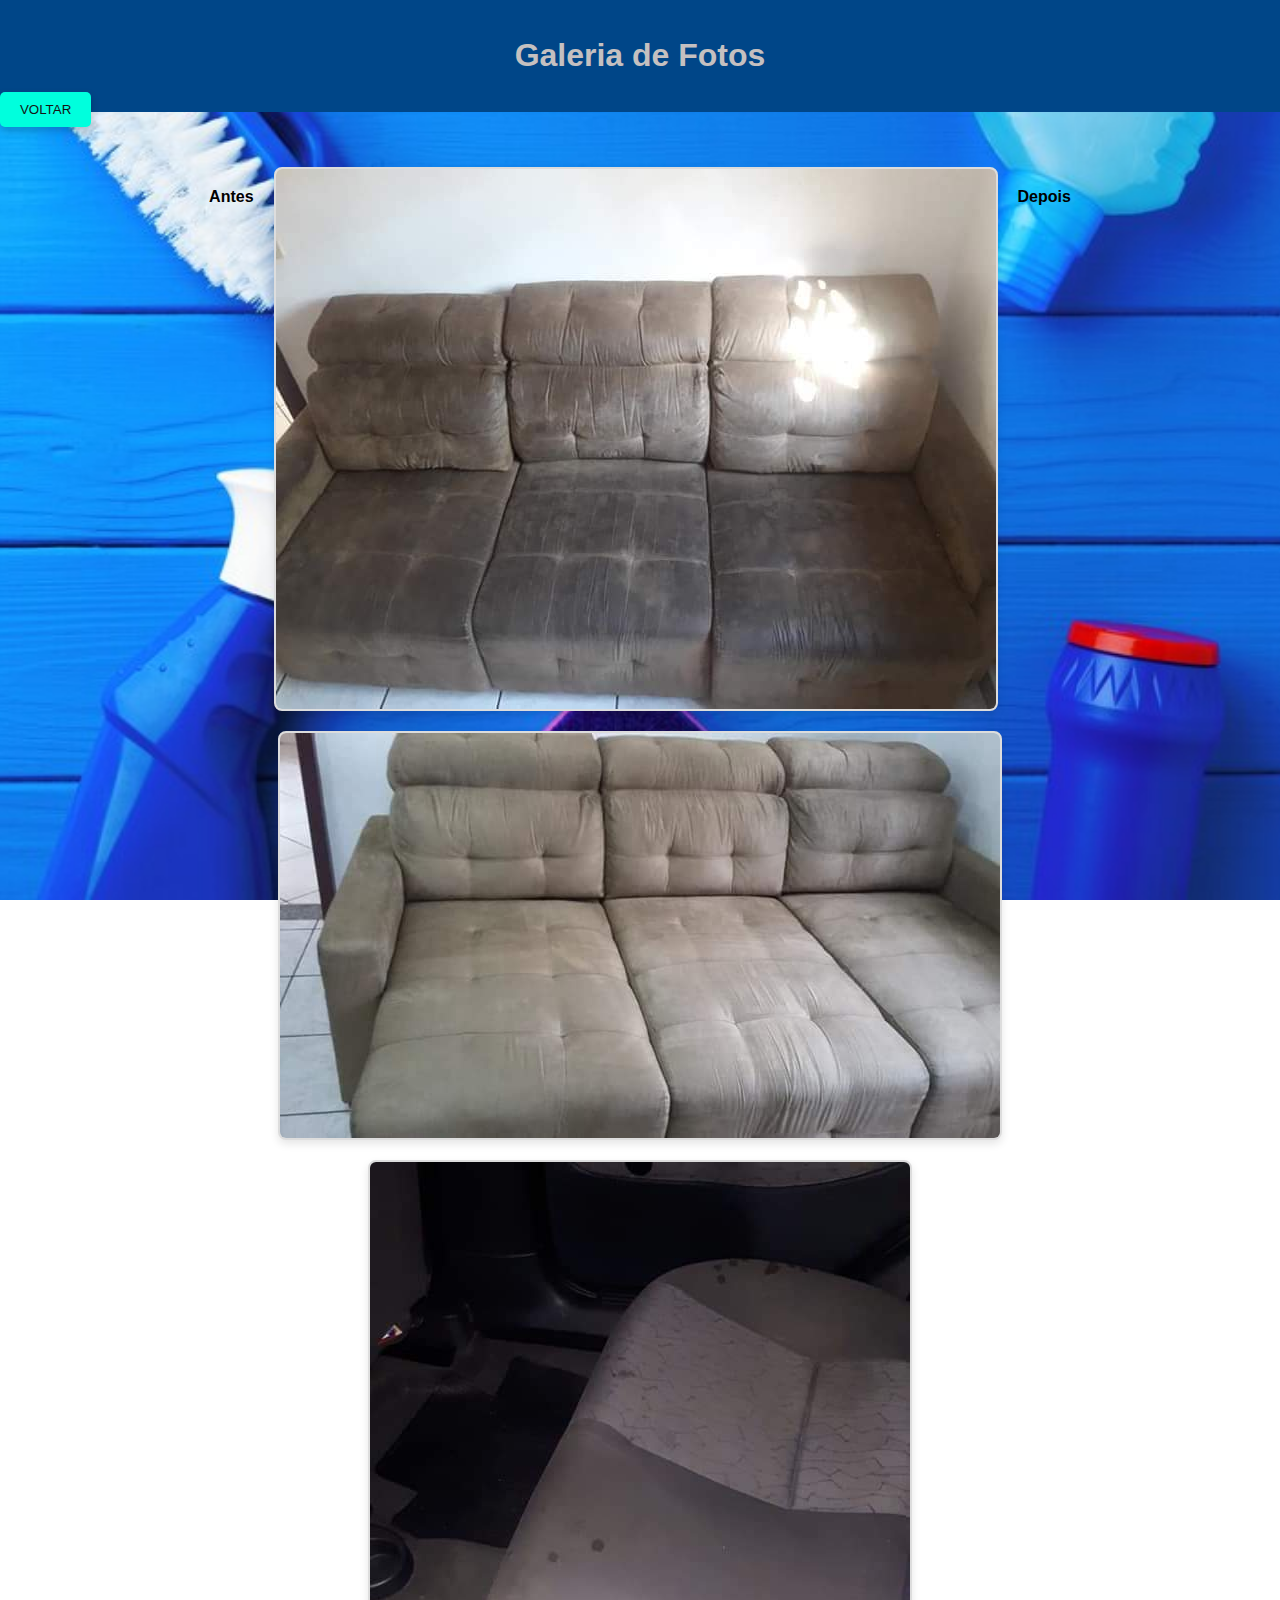
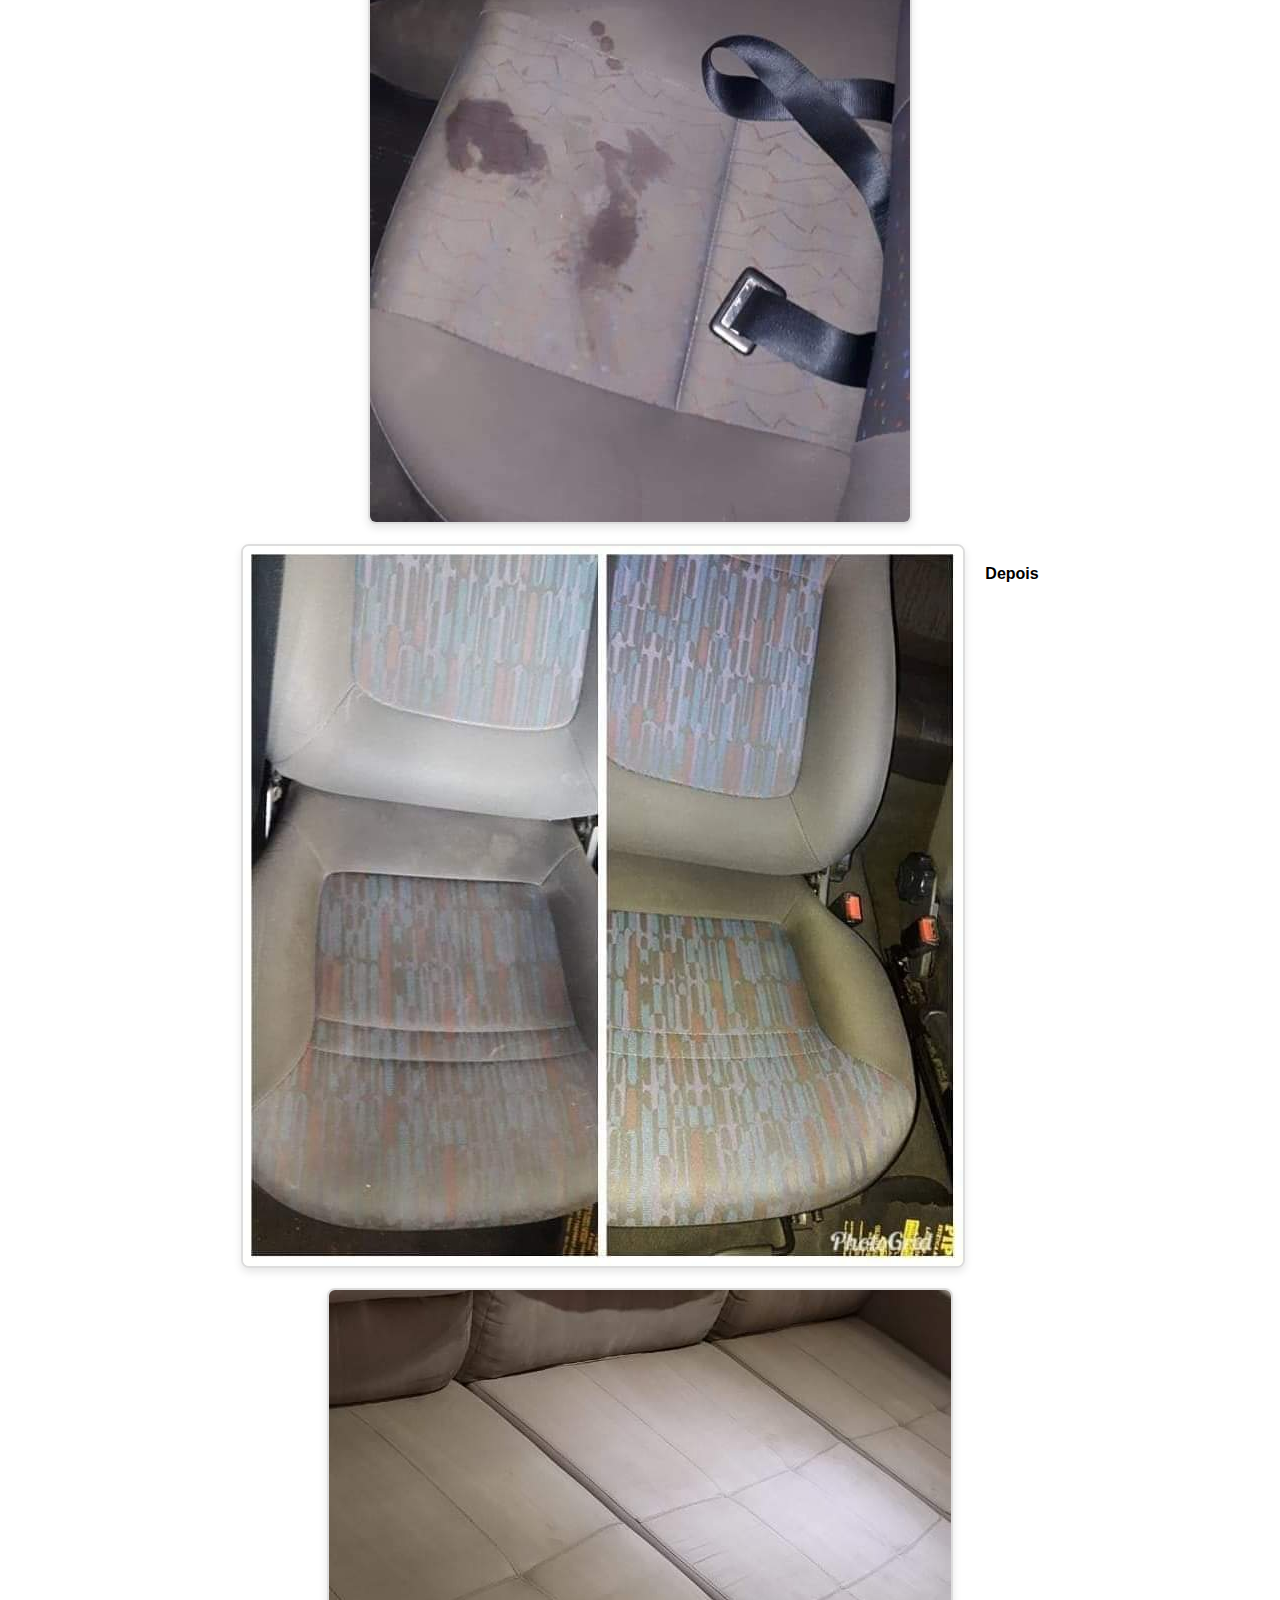
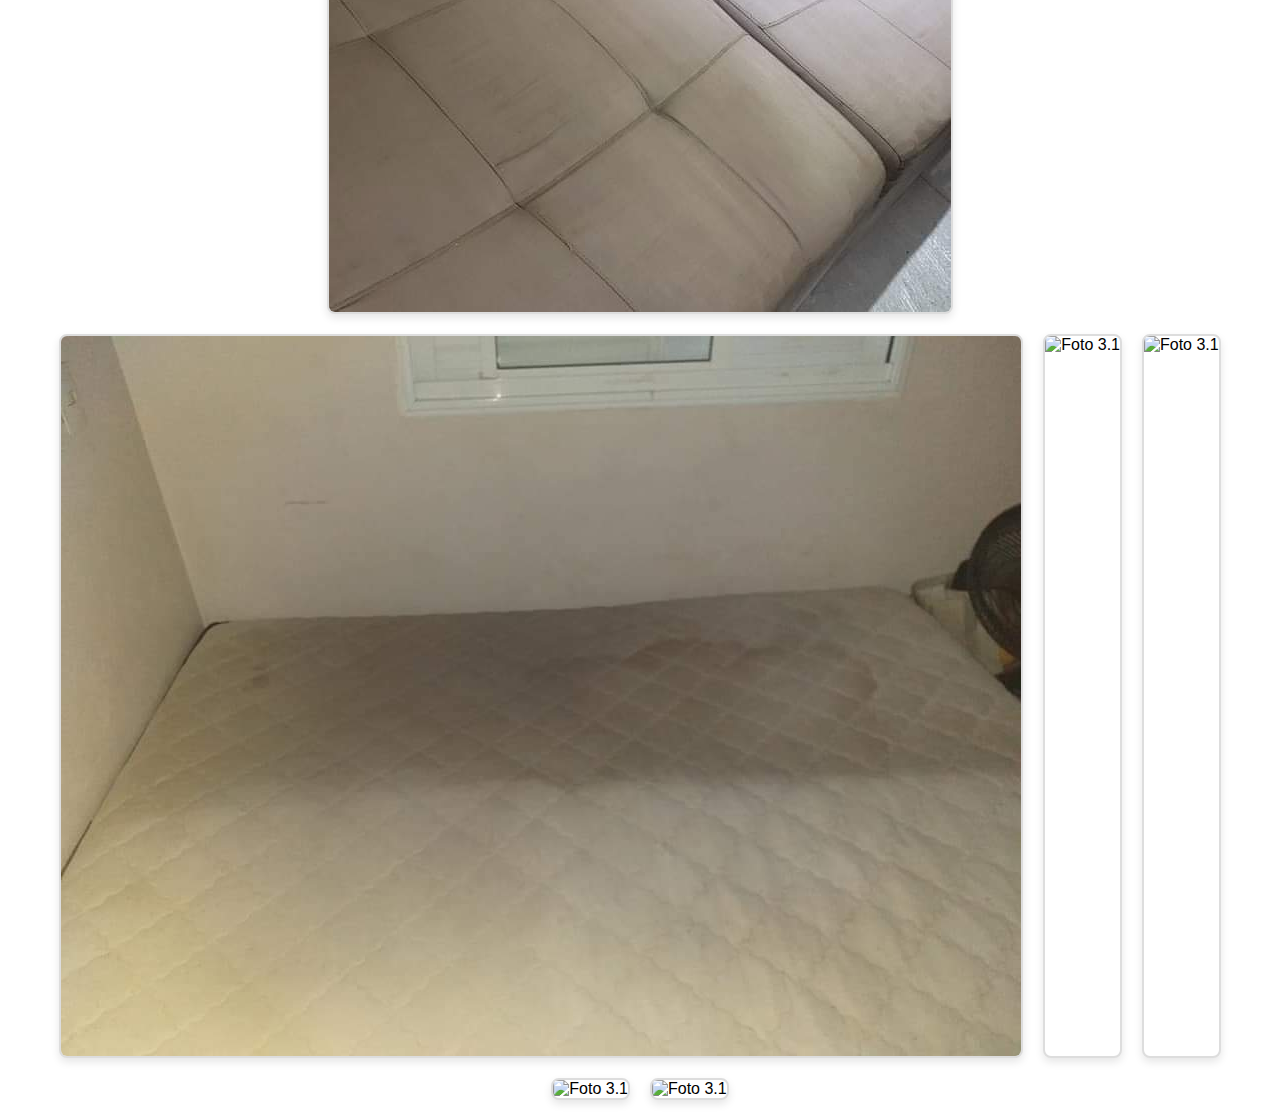
==== galeria.html @ 11ab7102 "Update galeria.html" ====
<!DOCTYPE html>
<html lang="pt-BR">
<head>
    <meta charset="UTF-8">
    <meta name="viewport" content="width=device-width, initial-scale=1.0">
    <title>Galeria de Fotos</title>
    <link rel="stylesheet" href="stylesgalery.css">
</head>
<body>
    <header>
       <h1>Galeria de Fotos</h1>
    </header>
    <a href="index.html"> <button id="back-to-top">VOLTAR</button></a>
    <main>
        <div class="gallery">
            <h4>Antes</h4>
            <div class="photo">
                <img src="animation1.jpg" alt="Foto 1">
            </div>
            <h4>Depois</h4>
            <div class="photo">
                <img src="animation2.jpg" alt="Foto 2">
            </div>
          
            <div class="photo">
                <img src="animation4.jpg" alt="Foto 4">
            </div>
            <div class="photo">
                <img src="animation3.1.jpg" alt="Foto 3.1">
            </div>
            <h4>Depois</h4>
            <div class="photo">
                <img src="animation5.jpg" alt="Foto 3.1">
            </div>
            
            <div class="photo">
                <img src="animation6.jpg" alt="Foto 3.1">
            </div>
            <div class="photo">
                <img src="antes1.jpg" alt="Foto 3.1">
            </div>
            <div class="photo">
                <img src="depois1.jpg" alt="Foto 3.1">
            </div>
            <div class="photo">
                <img src="antes3.jpg" alt="Foto 3.1">
            </div>
            <div class="photo">
                <img src="deppois3.jpg" alt="Foto 3.1">
            </div>
            <!-- Adicione mais fotos conforme necessário -->
        </div>
    </main>
   
    <script>
        // Script para rolar a página de volta ao topo
        document.getElementById('back-to-top').addEventListener('click', function() {
            window.scrollTo({ top: 0, behavior: 'smooth' });
        });
    </script>
</body>
</html>
---- stylesgalery.css ----
body {
    font-family: Arial, sans-serif;
    margin: 0;
    padding: 0;
    background: url('fundo.jpg') no-repeat center center fixed; 
    background-size: cover;
}

header {
    background-color: #004688;
    color: rgb(197, 192, 192);
    text-align: center;
    padding: 1em 0;
}

main {
    display: flex;
    justify-content: center;
    align-items: center;
    flex-wrap: wrap;
    padding: 20px;
}

.gallery {
    display: flex;
    flex-wrap: wrap;
    justify-content: center;
    gap: 20px;
}

.photo {
    background-color: white;
    border: 2px solid #ddd;
    border-radius: 8px;
    overflow: hidden;
    box-shadow: 0 4px 8px rgba(0, 0, 0, 0.1);
    transition: transform 0.3s ease-in-out;
}

.photo img {
    max-width: 100%;
    height: auto;
    display: block;
}

.photo:hover {
    transform: scale(1.05);
}

#back-to-top {
    position: relative;
    bottom: 20px;
    right: 0.1px;
    padding: 10px 20px;
    background-color: #00ffdd;
    color: rgb(20, 20, 20);
    border: none;
    border-radius: 5px;
    cursor: pointer;
    box-shadow: 0 4px 8px rgba(0, 0, 0, 0.2);
    transition: background-color 0.3s ease-in-out;
}

#back-to-top:hover {
    background-color: #45a049;
}

a{
    text-align: right;
    text-decoration: none;
    text-decoration-color: #00ffdd;
}
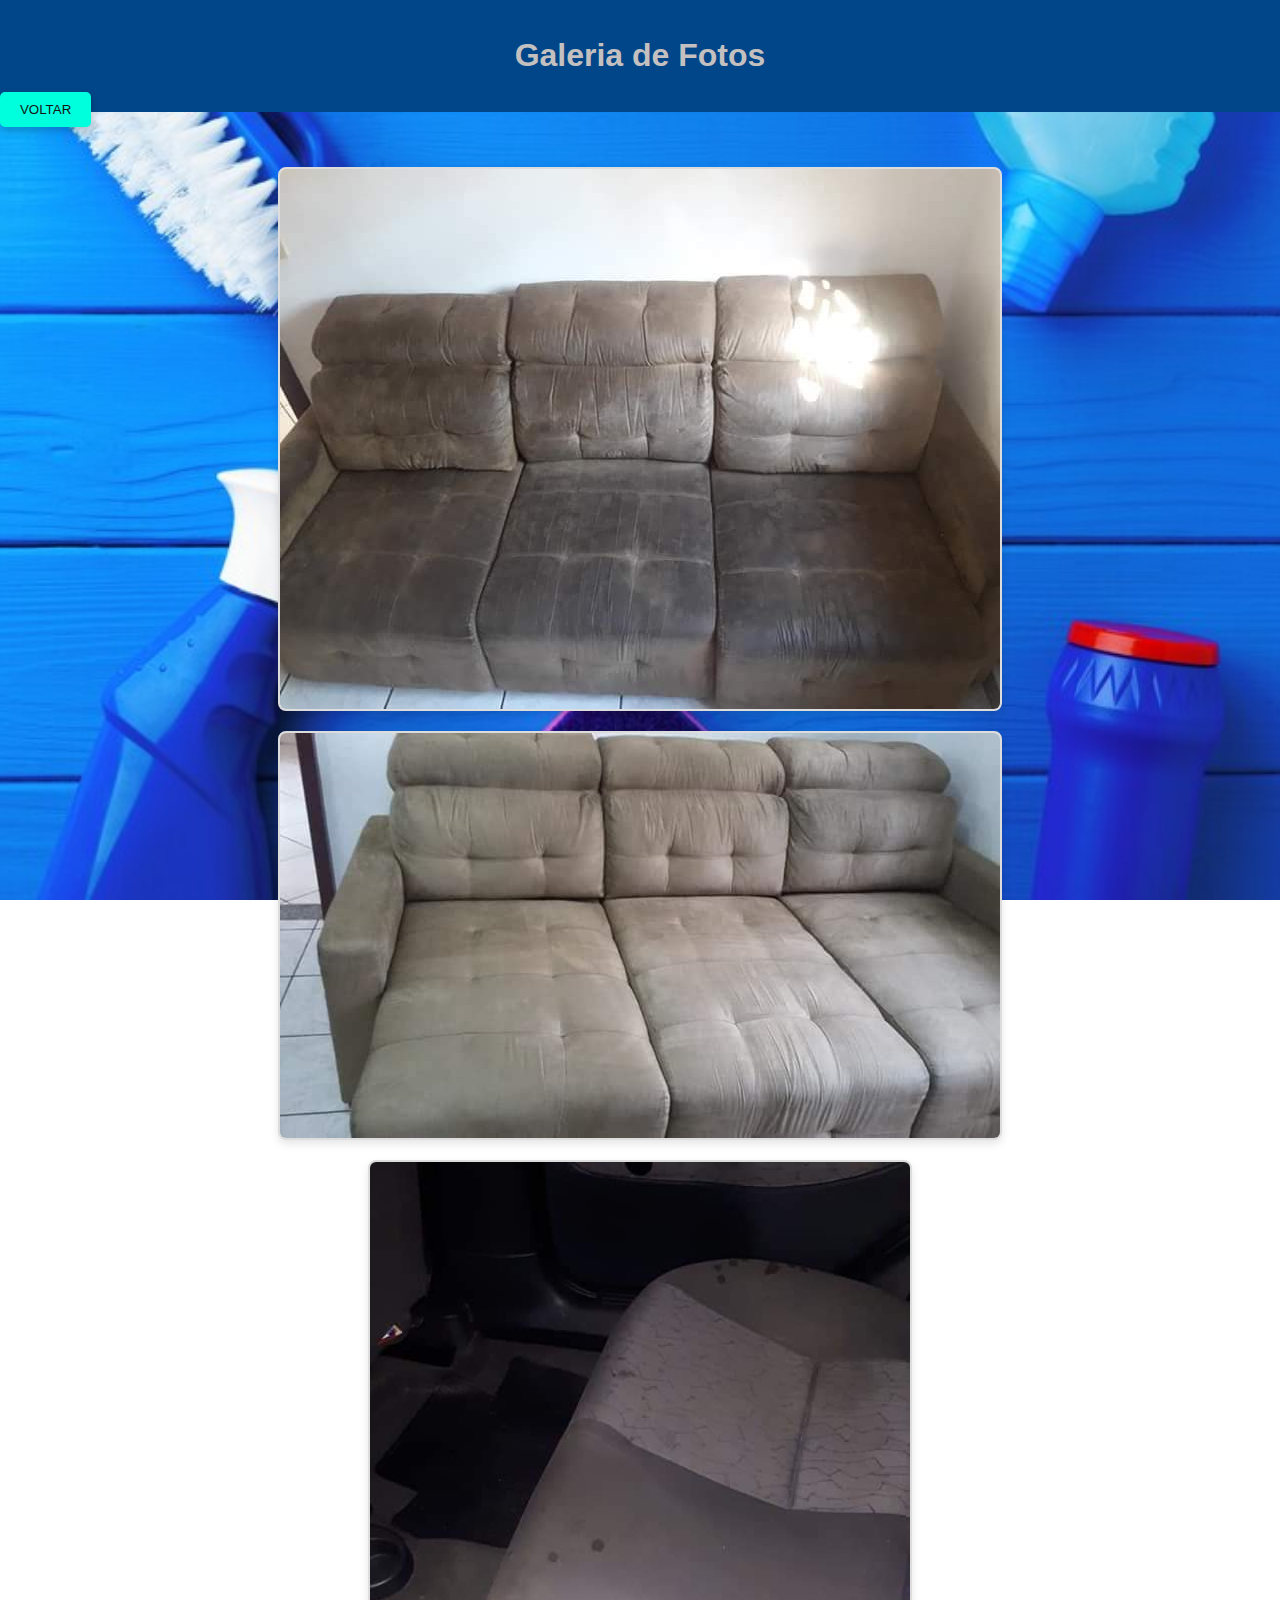
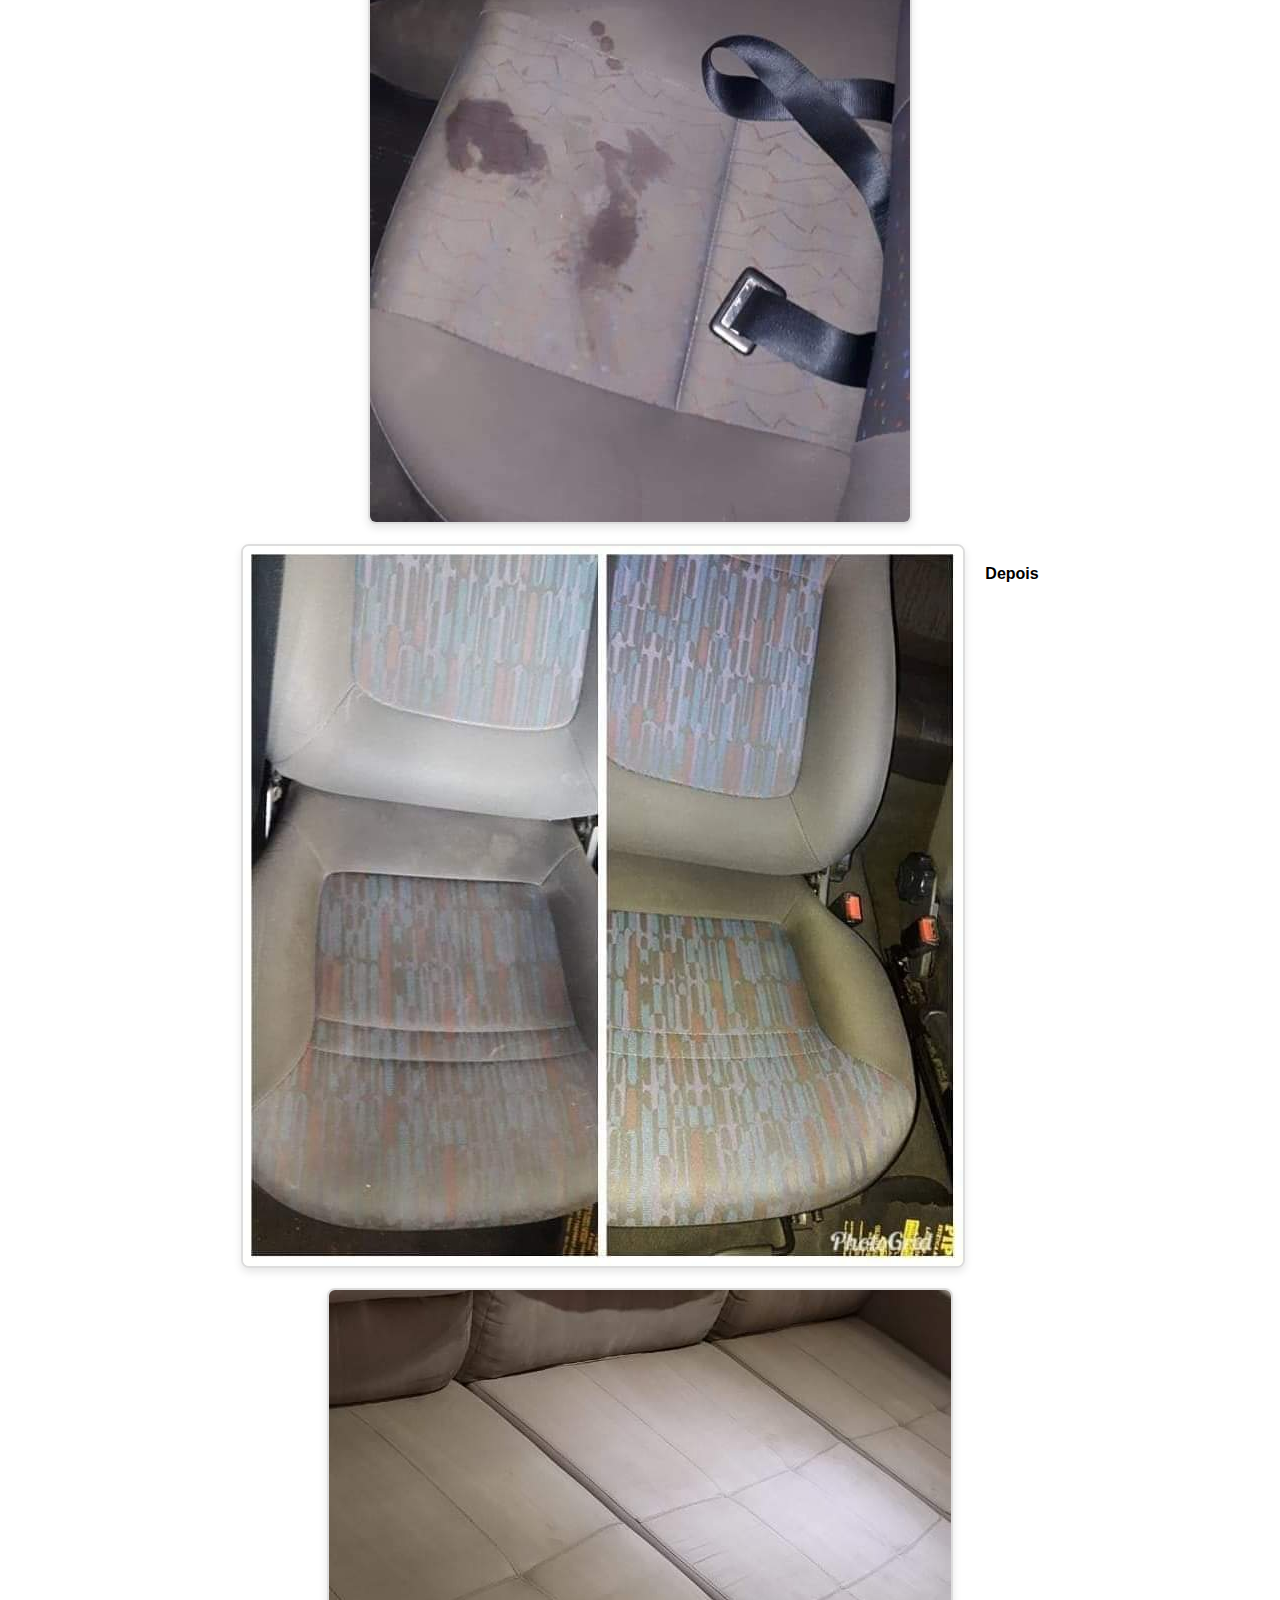
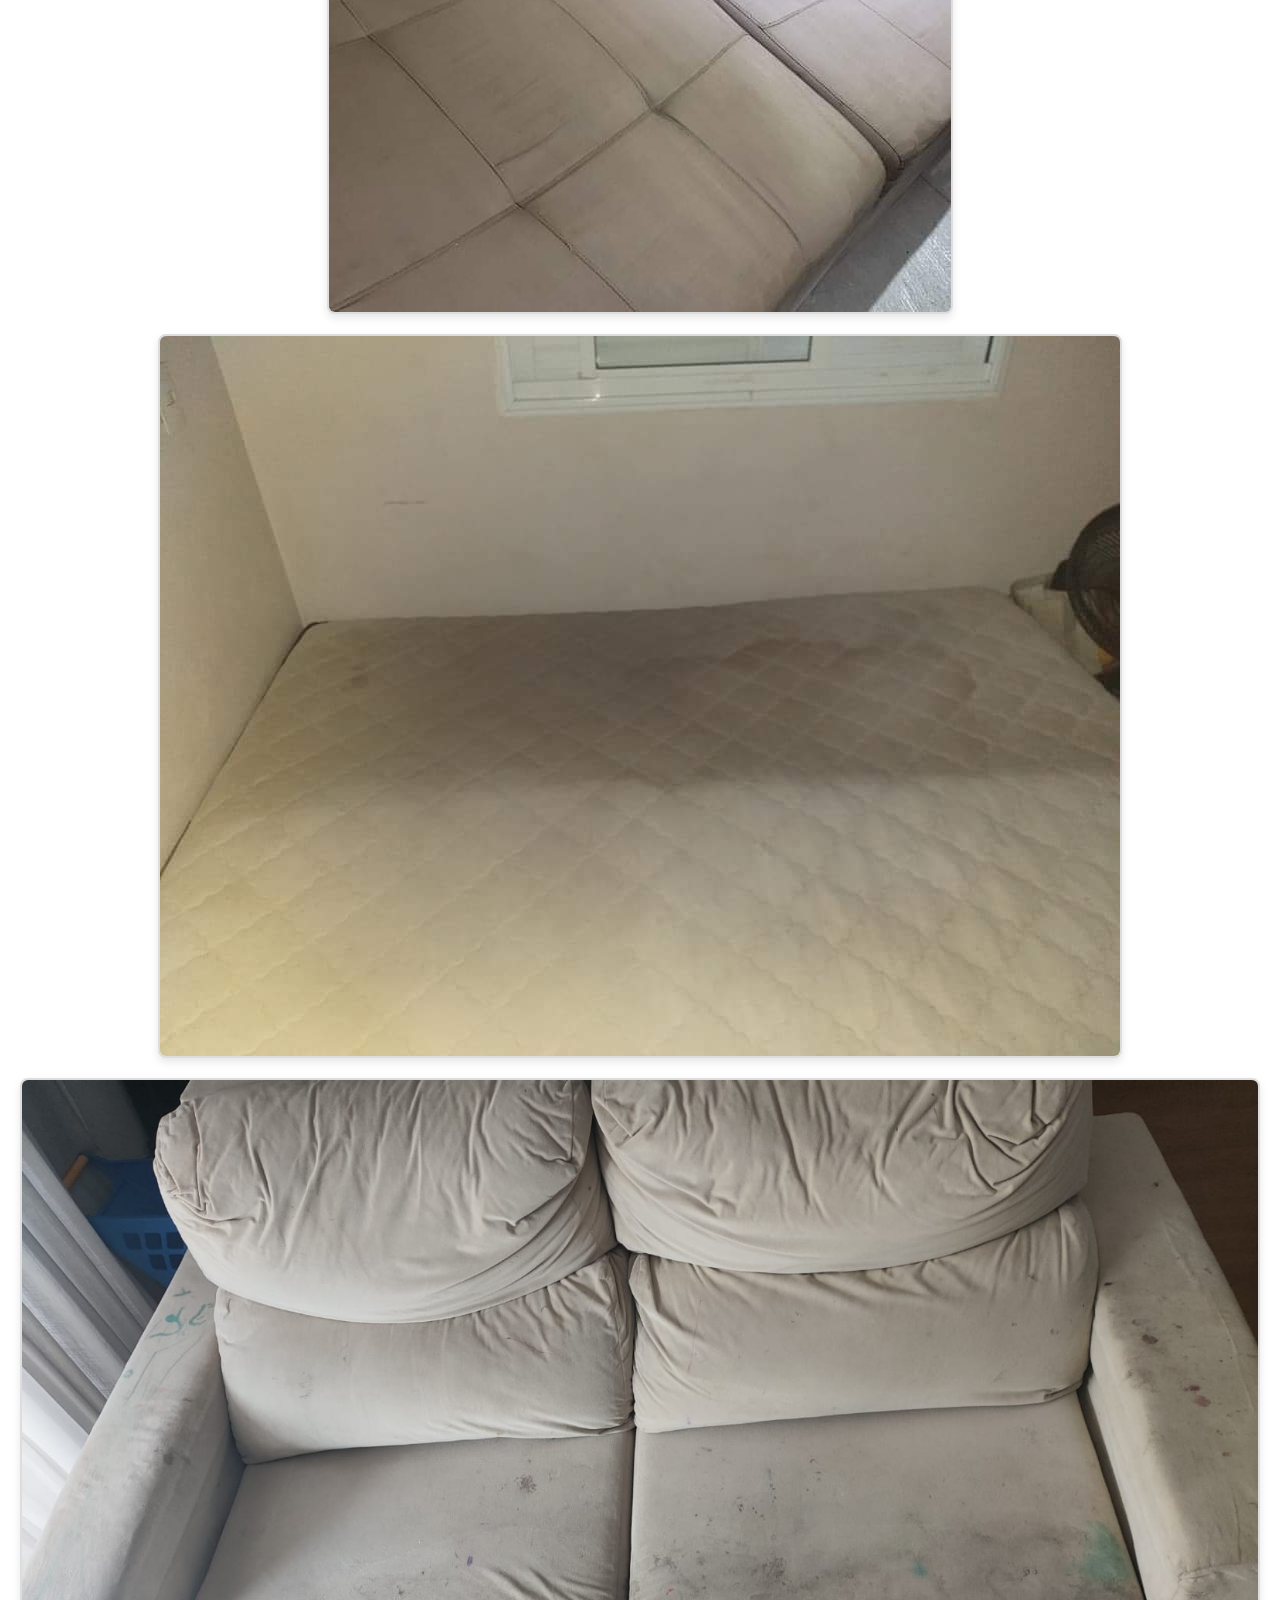
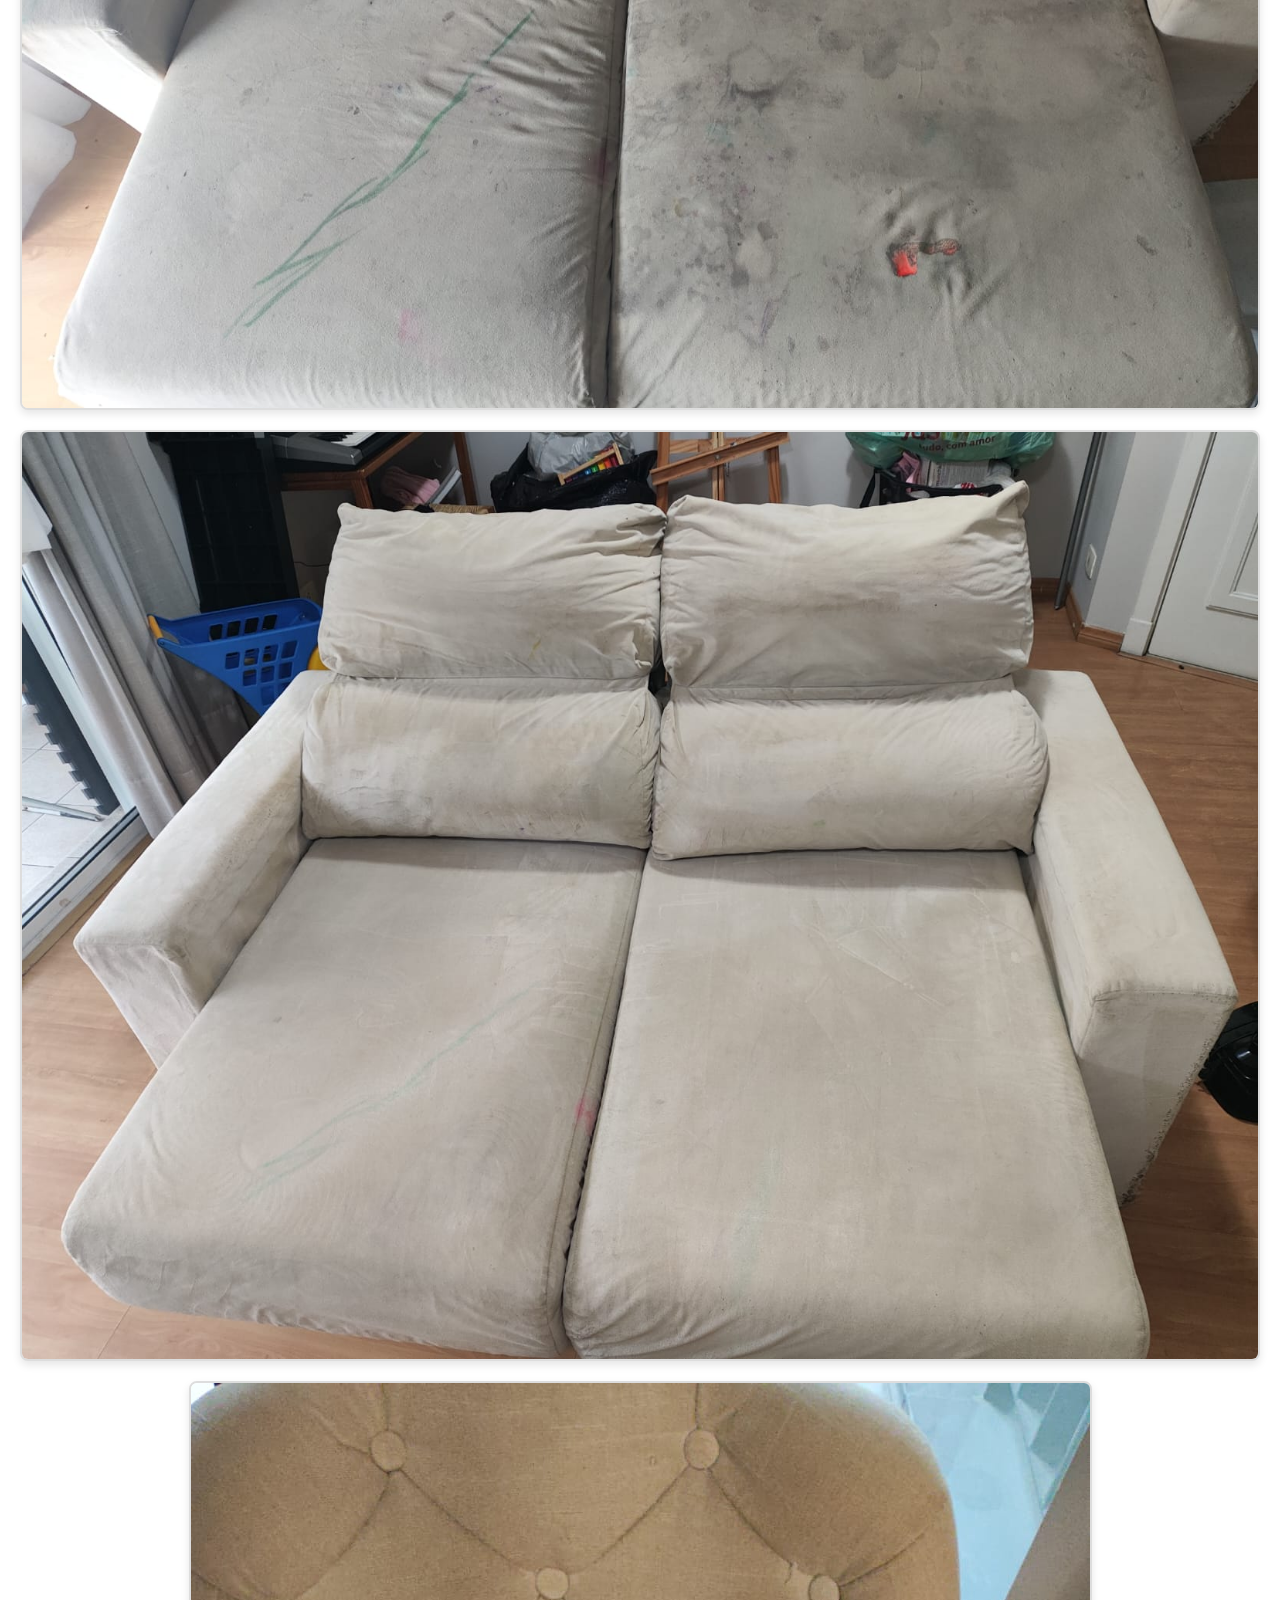
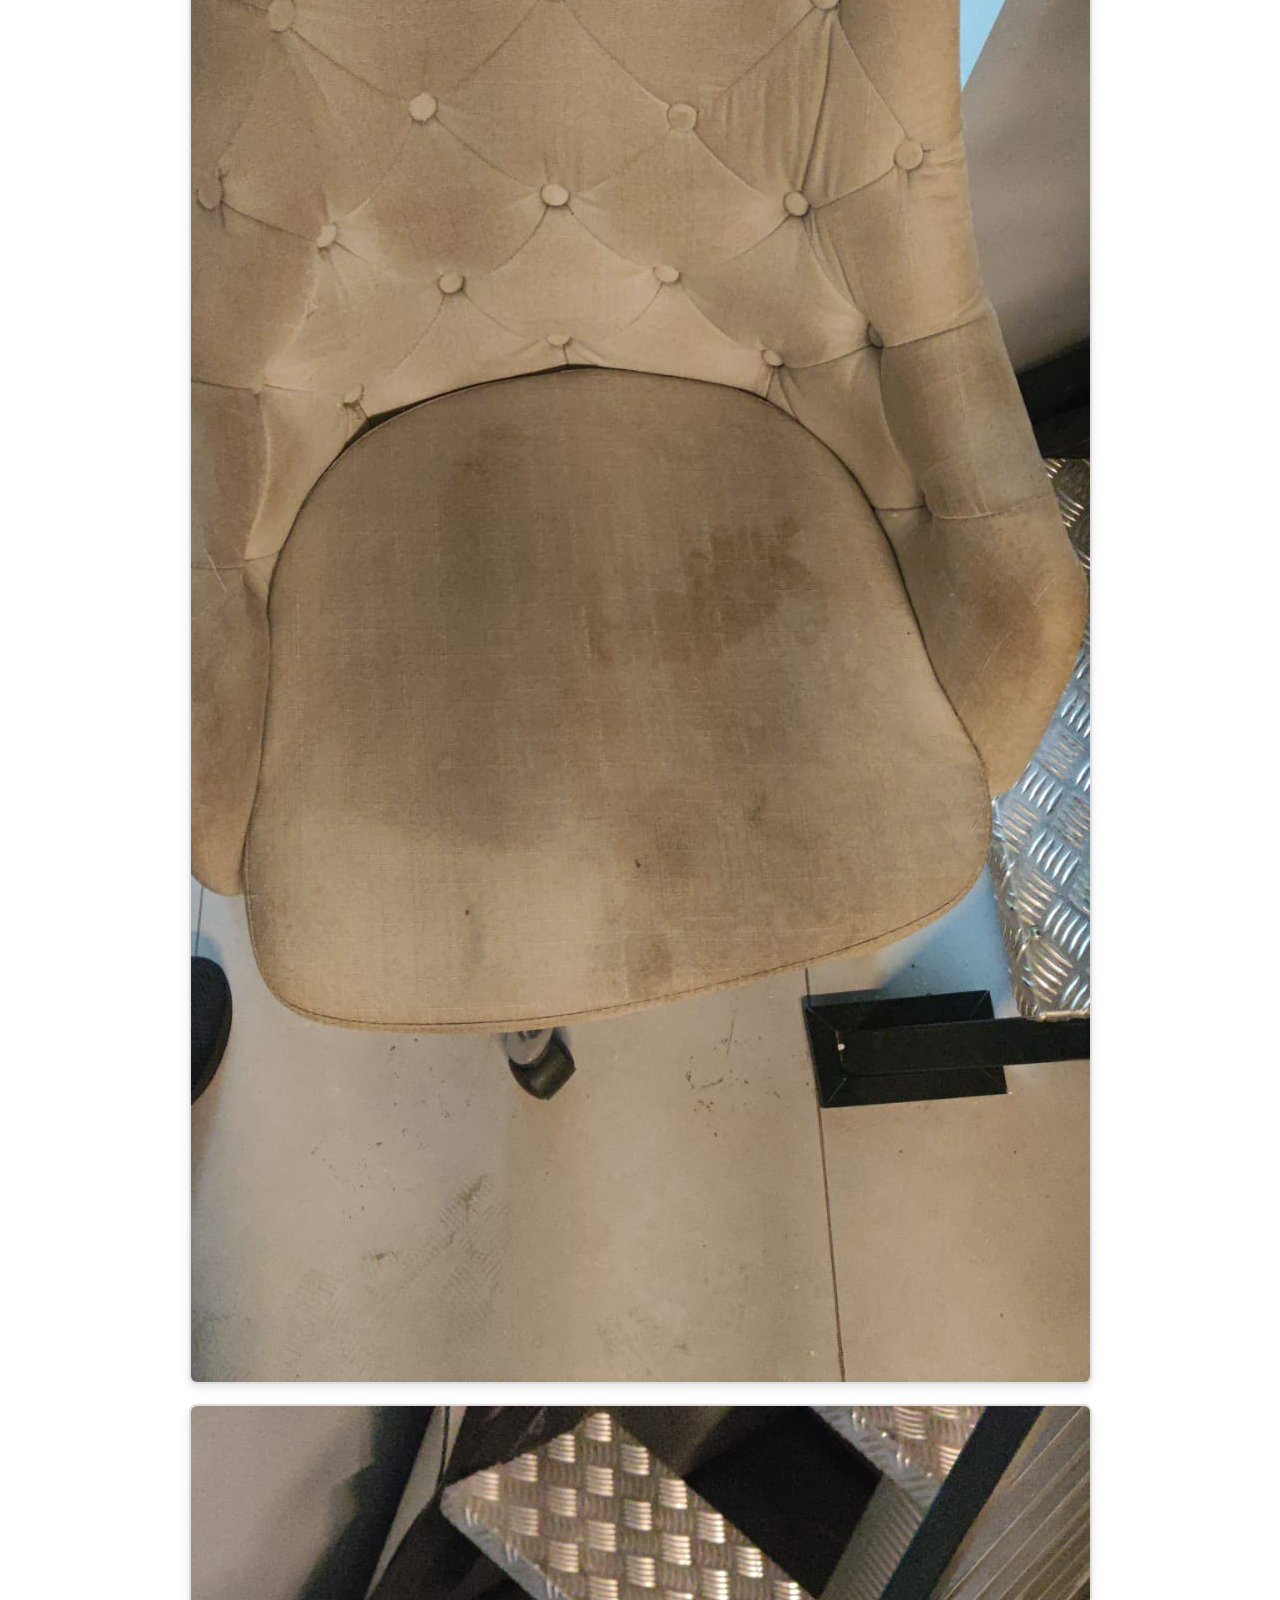
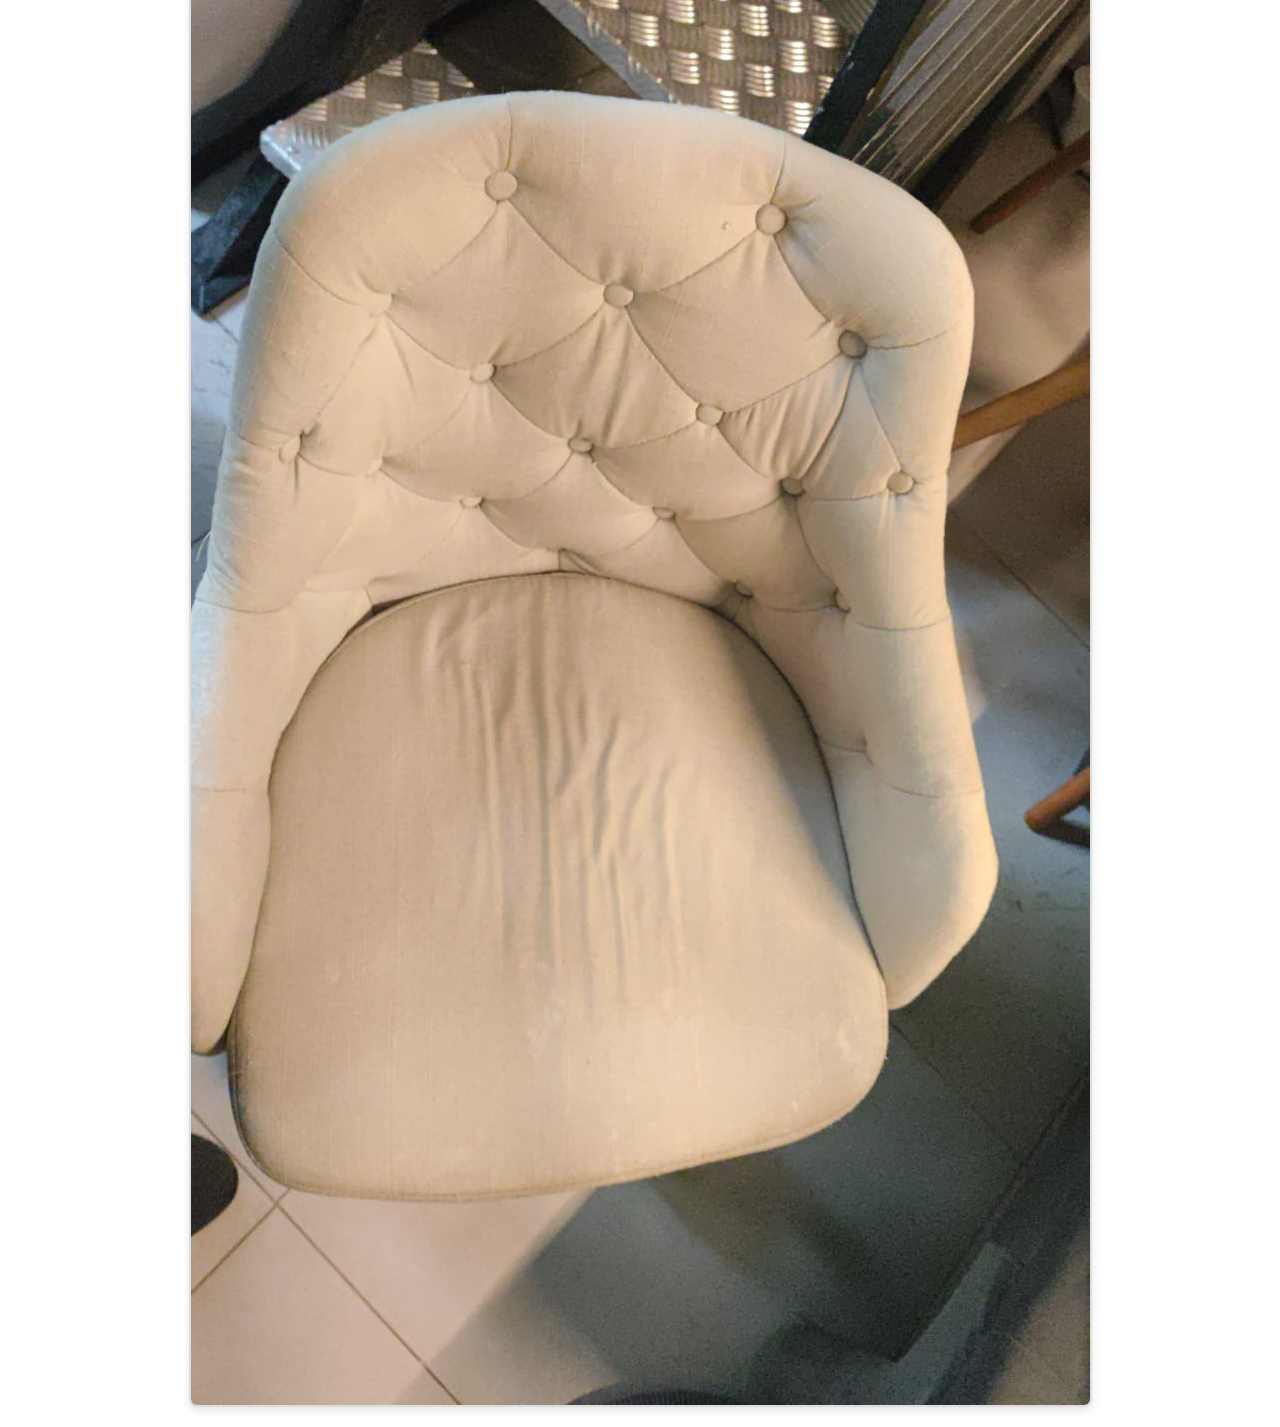
==== commit 44e8038b: "Update galeria.html" ====
--- a/galeria.html
+++ b/galeria.html
@@ -13,11 +13,11 @@
     <a href="index.html"> <button id="back-to-top">VOLTAR</button></a>
     <main>
         <div class="gallery">
-            <h4>Antes</h4>
+           
             <div class="photo">
                 <img src="animation1.jpg" alt="Foto 1">
             </div>
-            <h4>Depois</h4>
+            
             <div class="photo">
                 <img src="animation2.jpg" alt="Foto 2">
             </div>
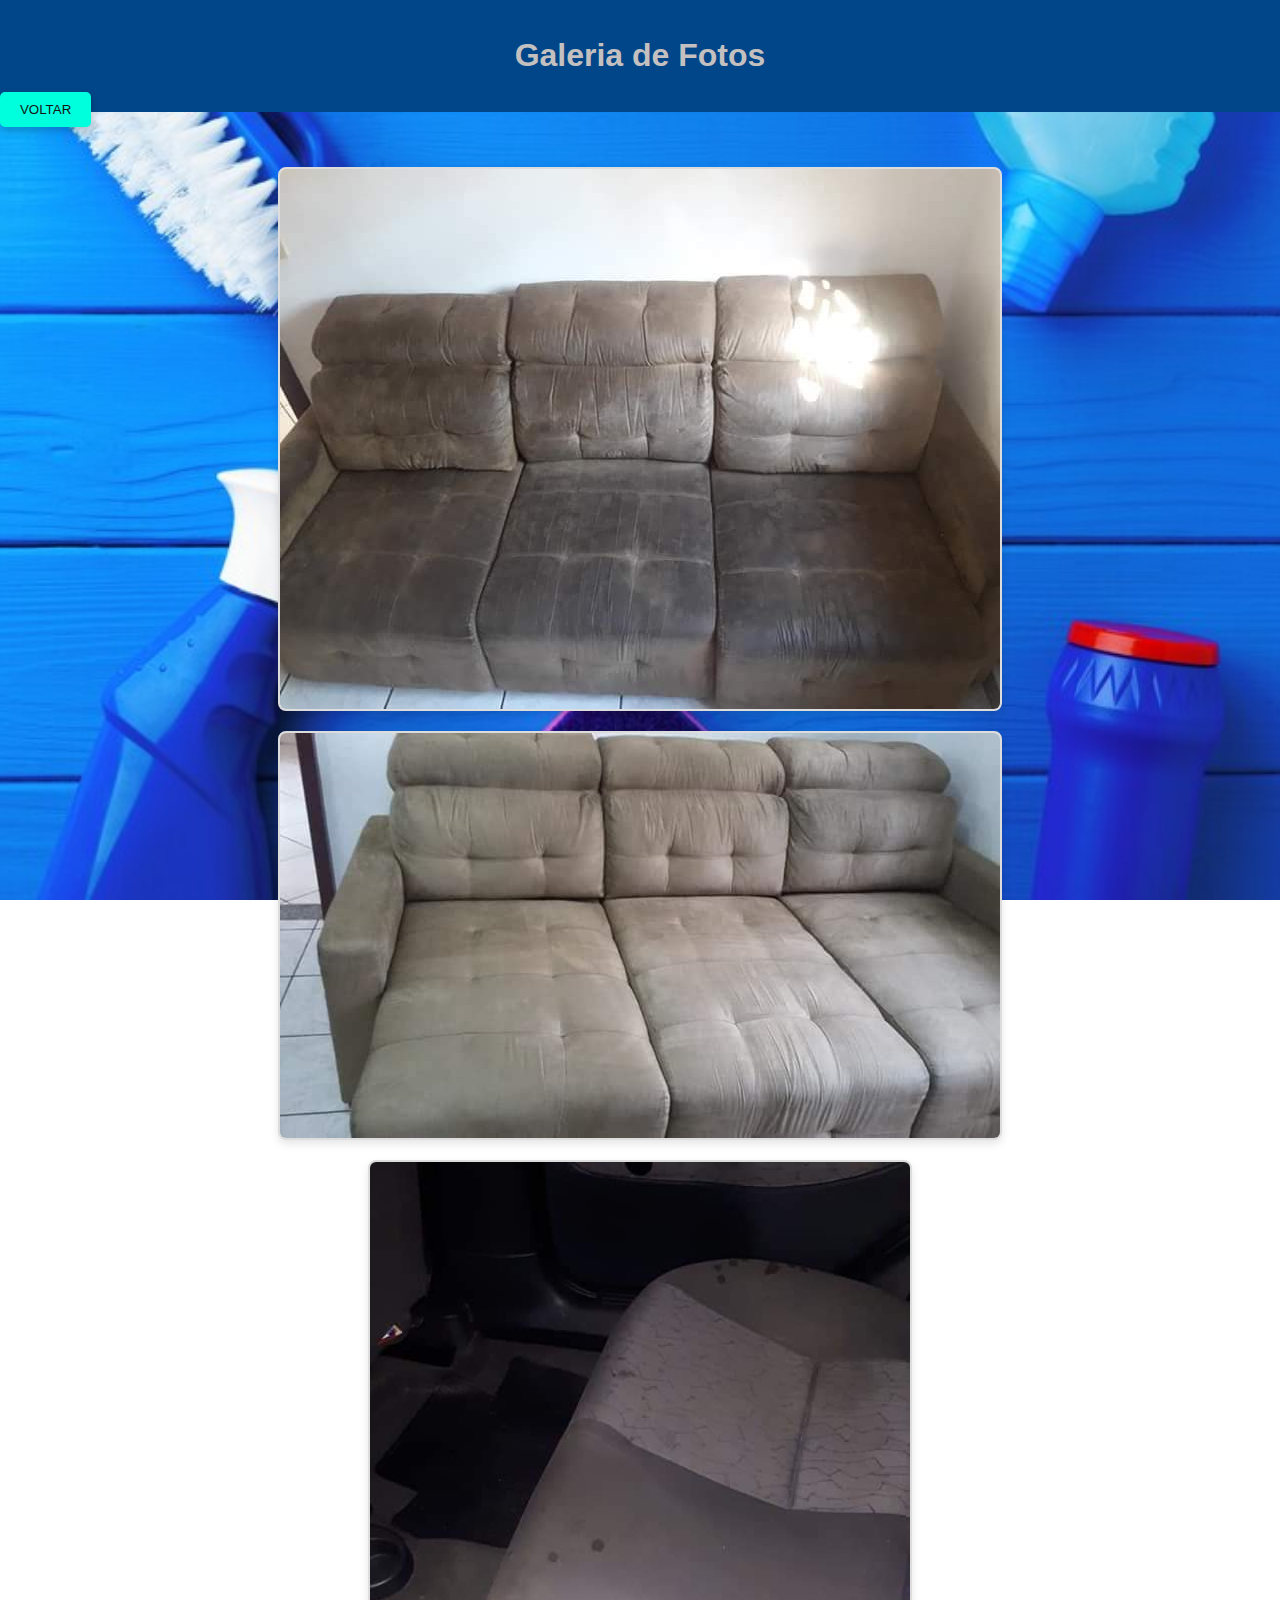
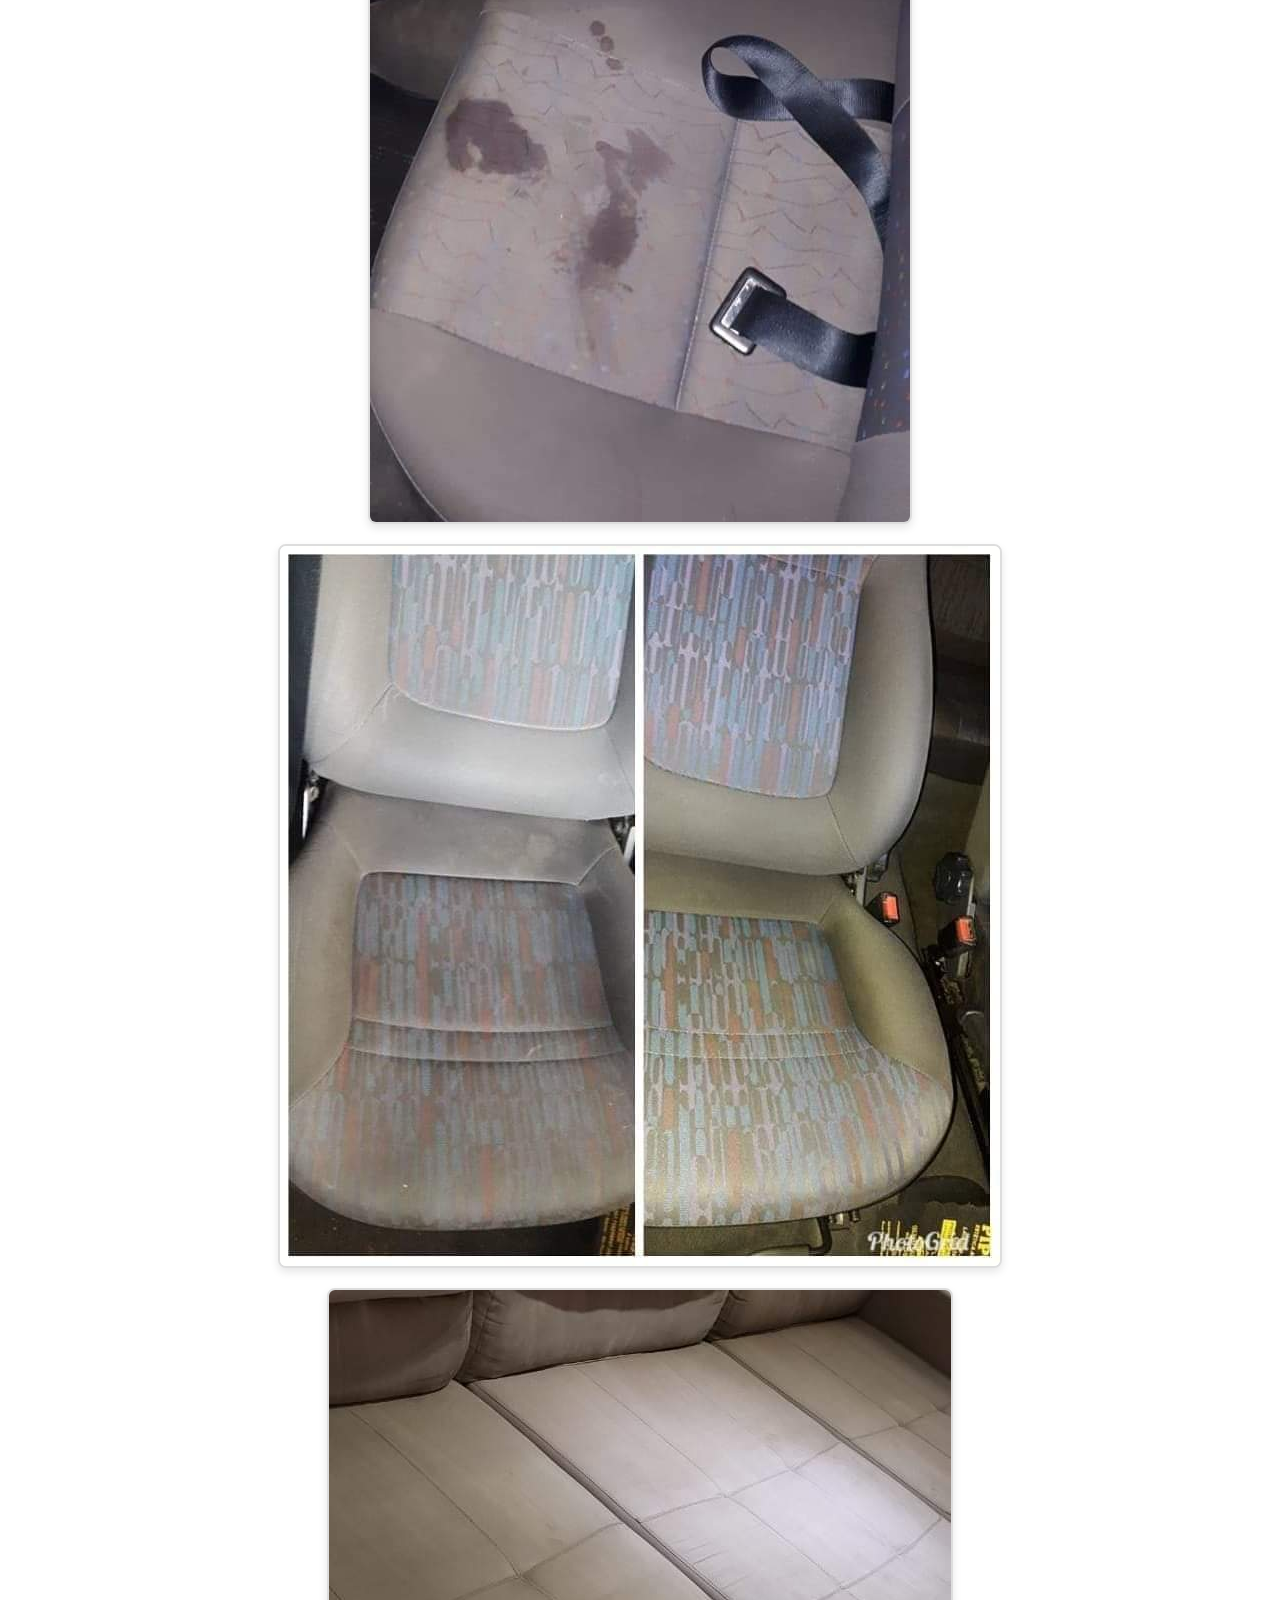
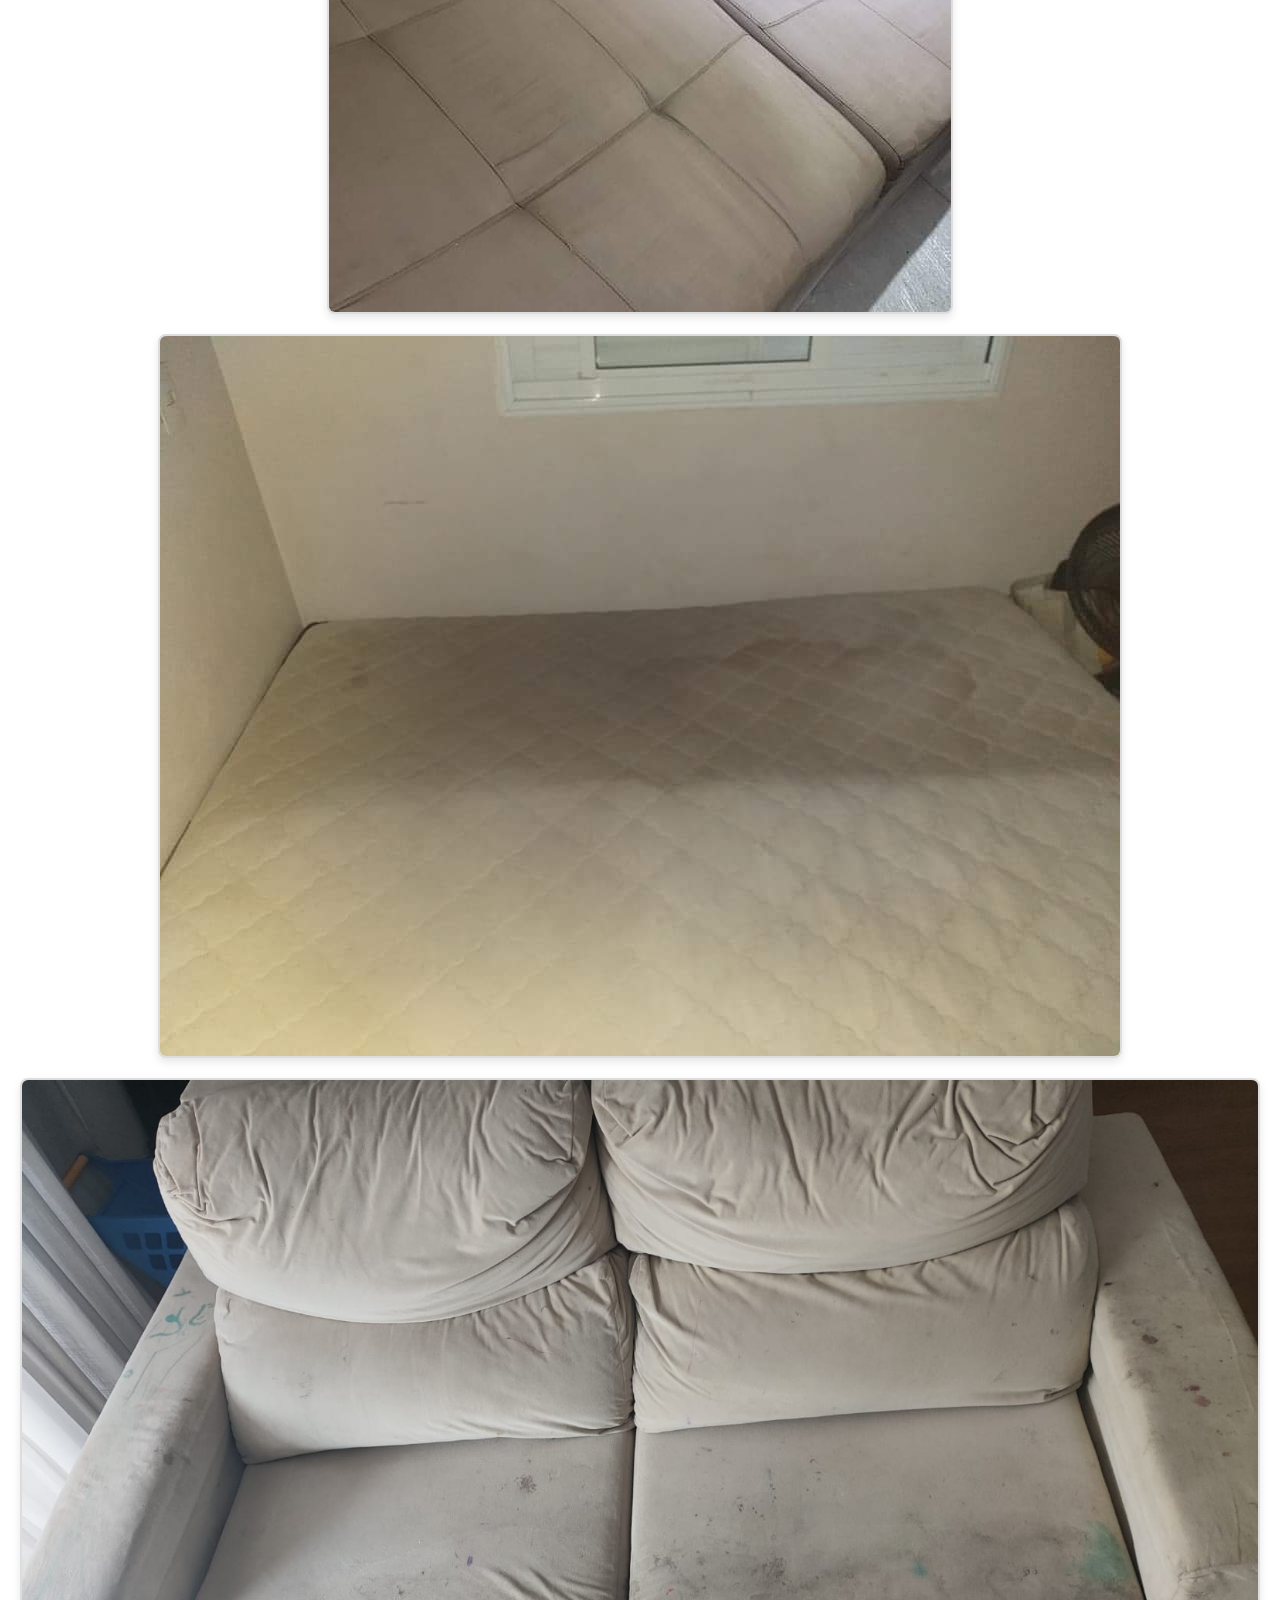
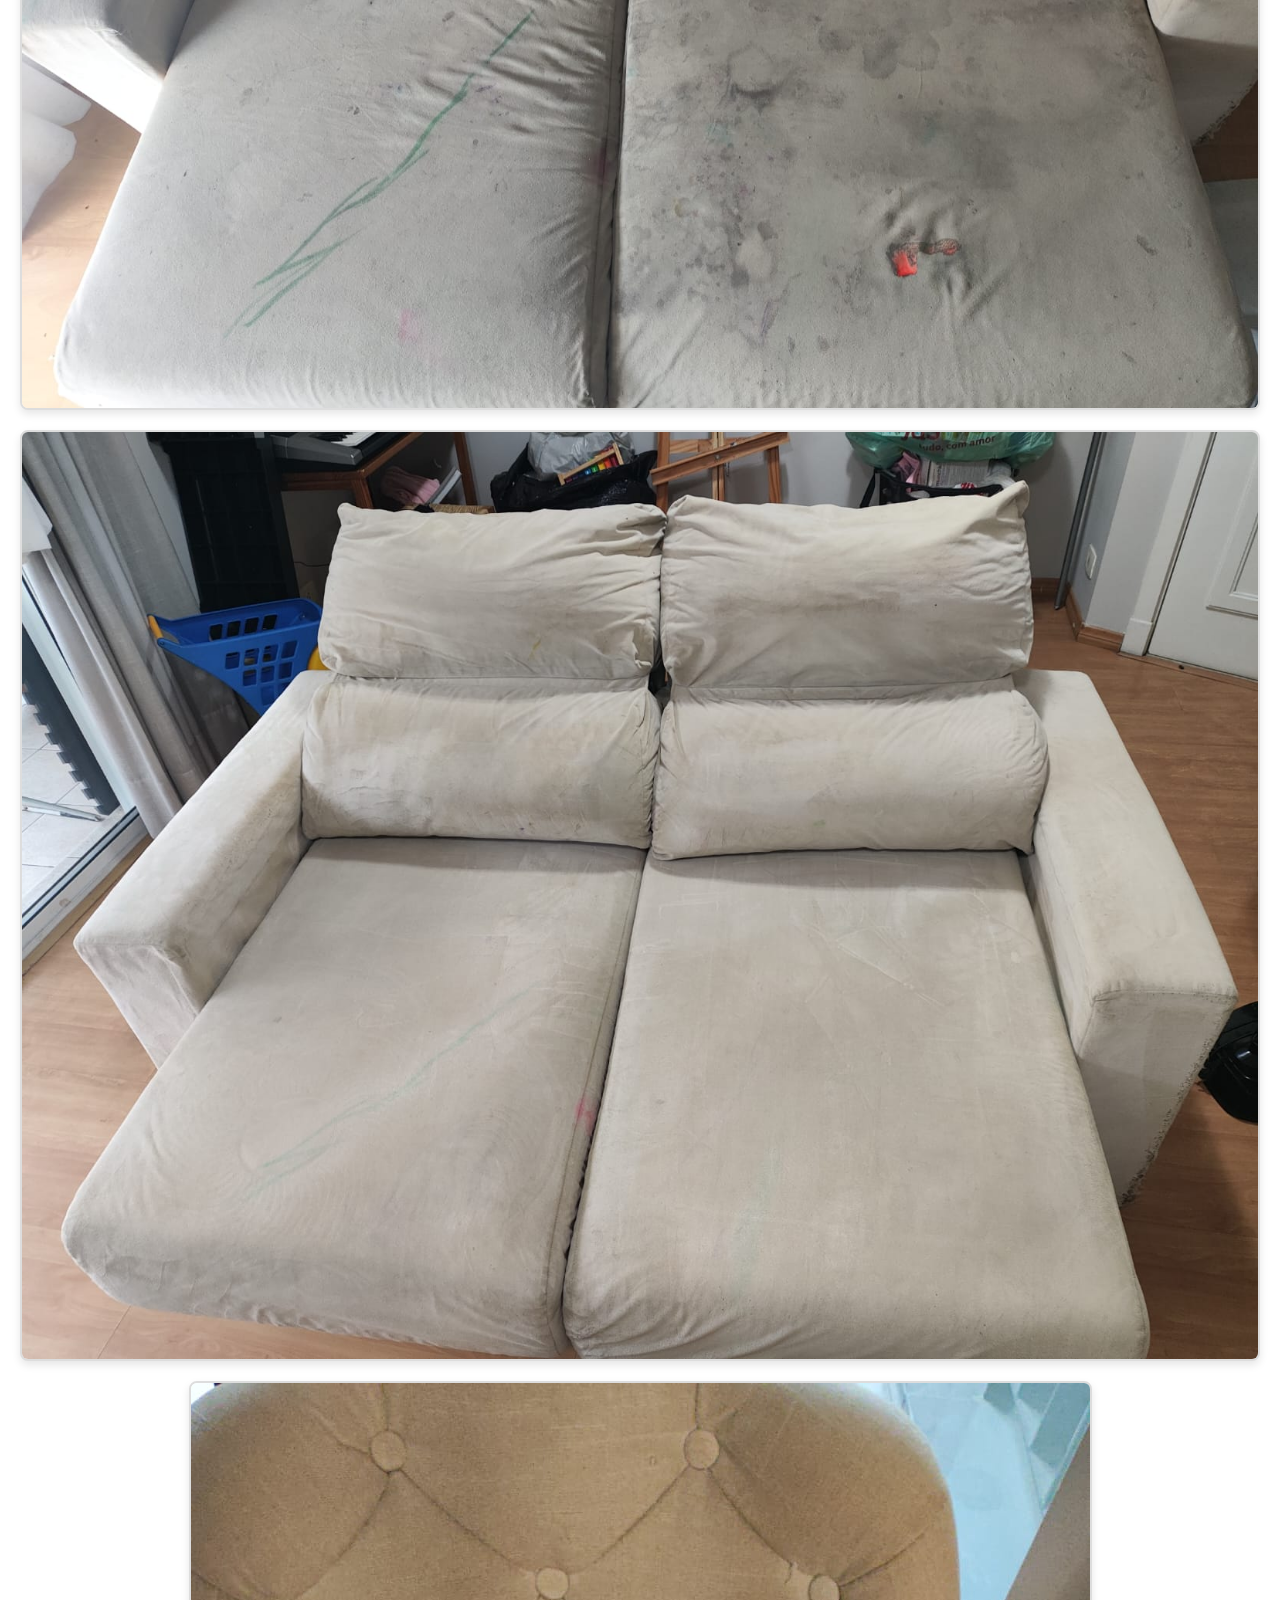
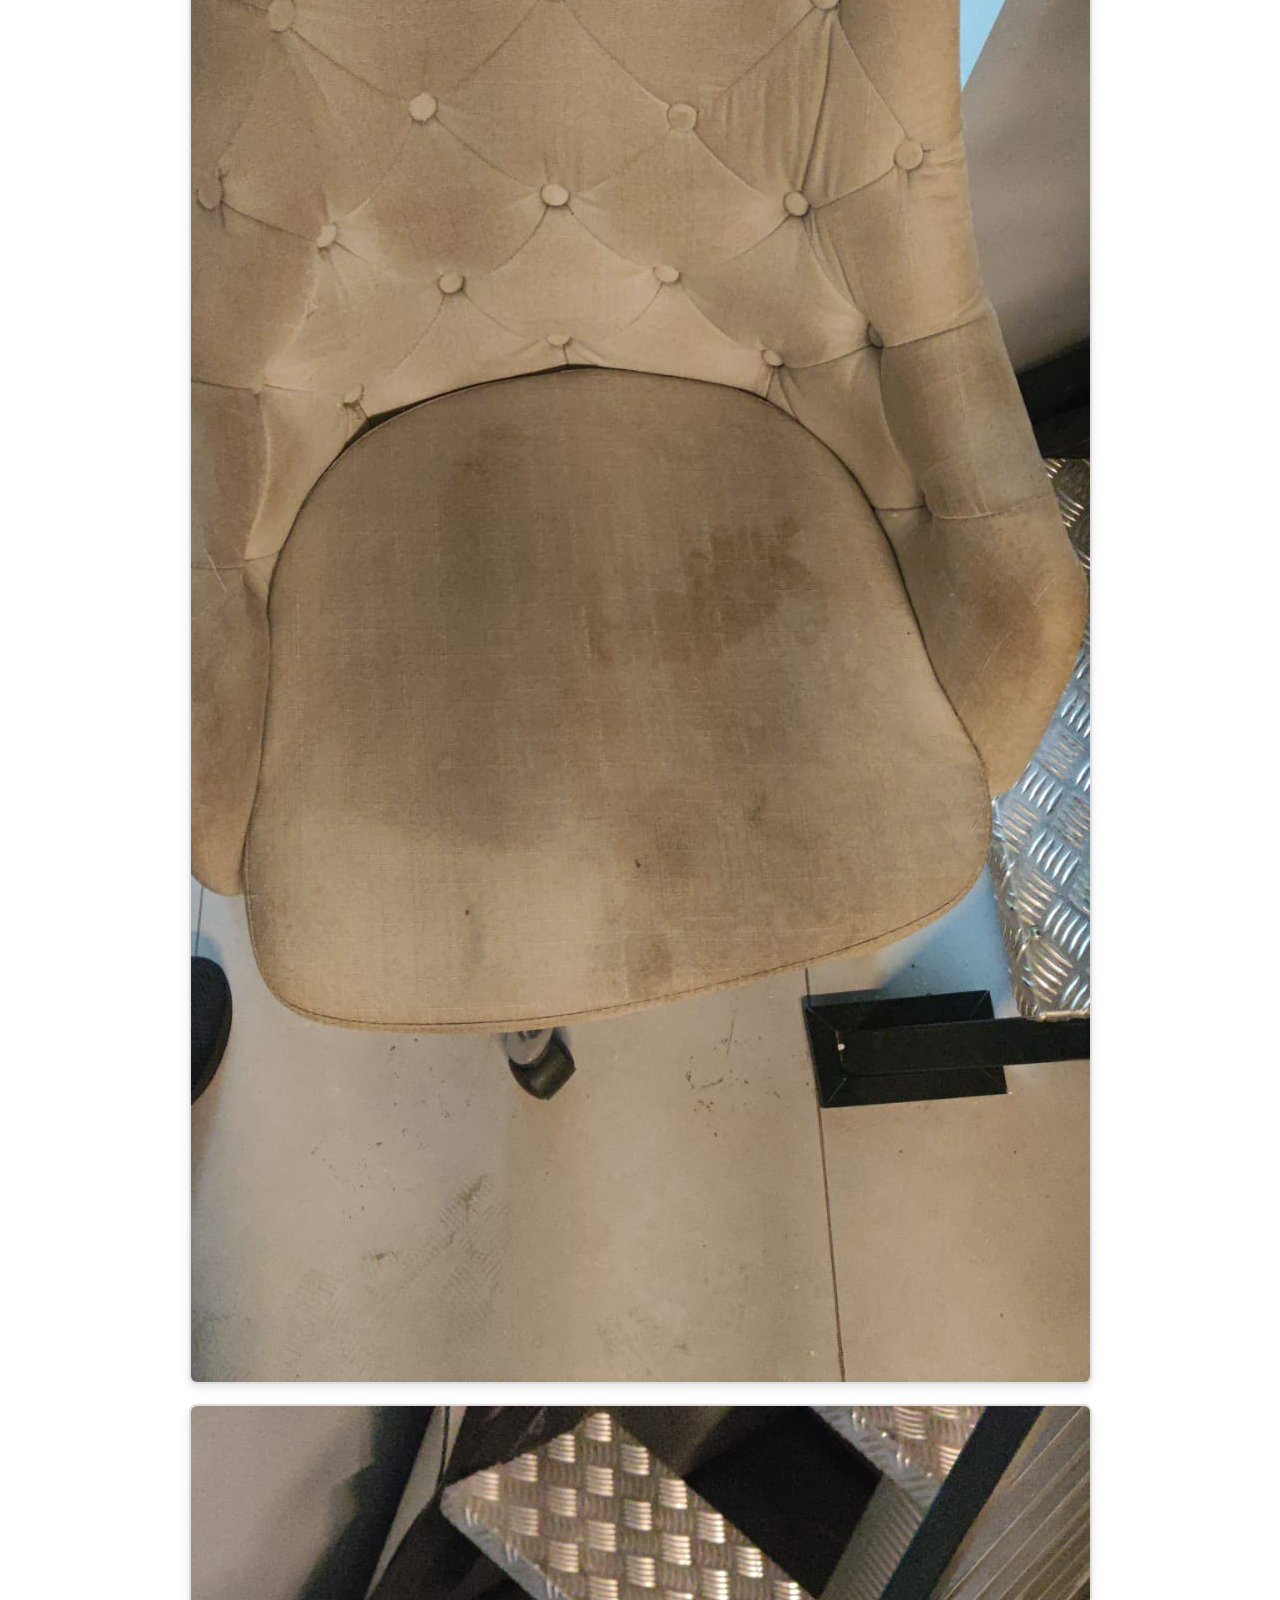
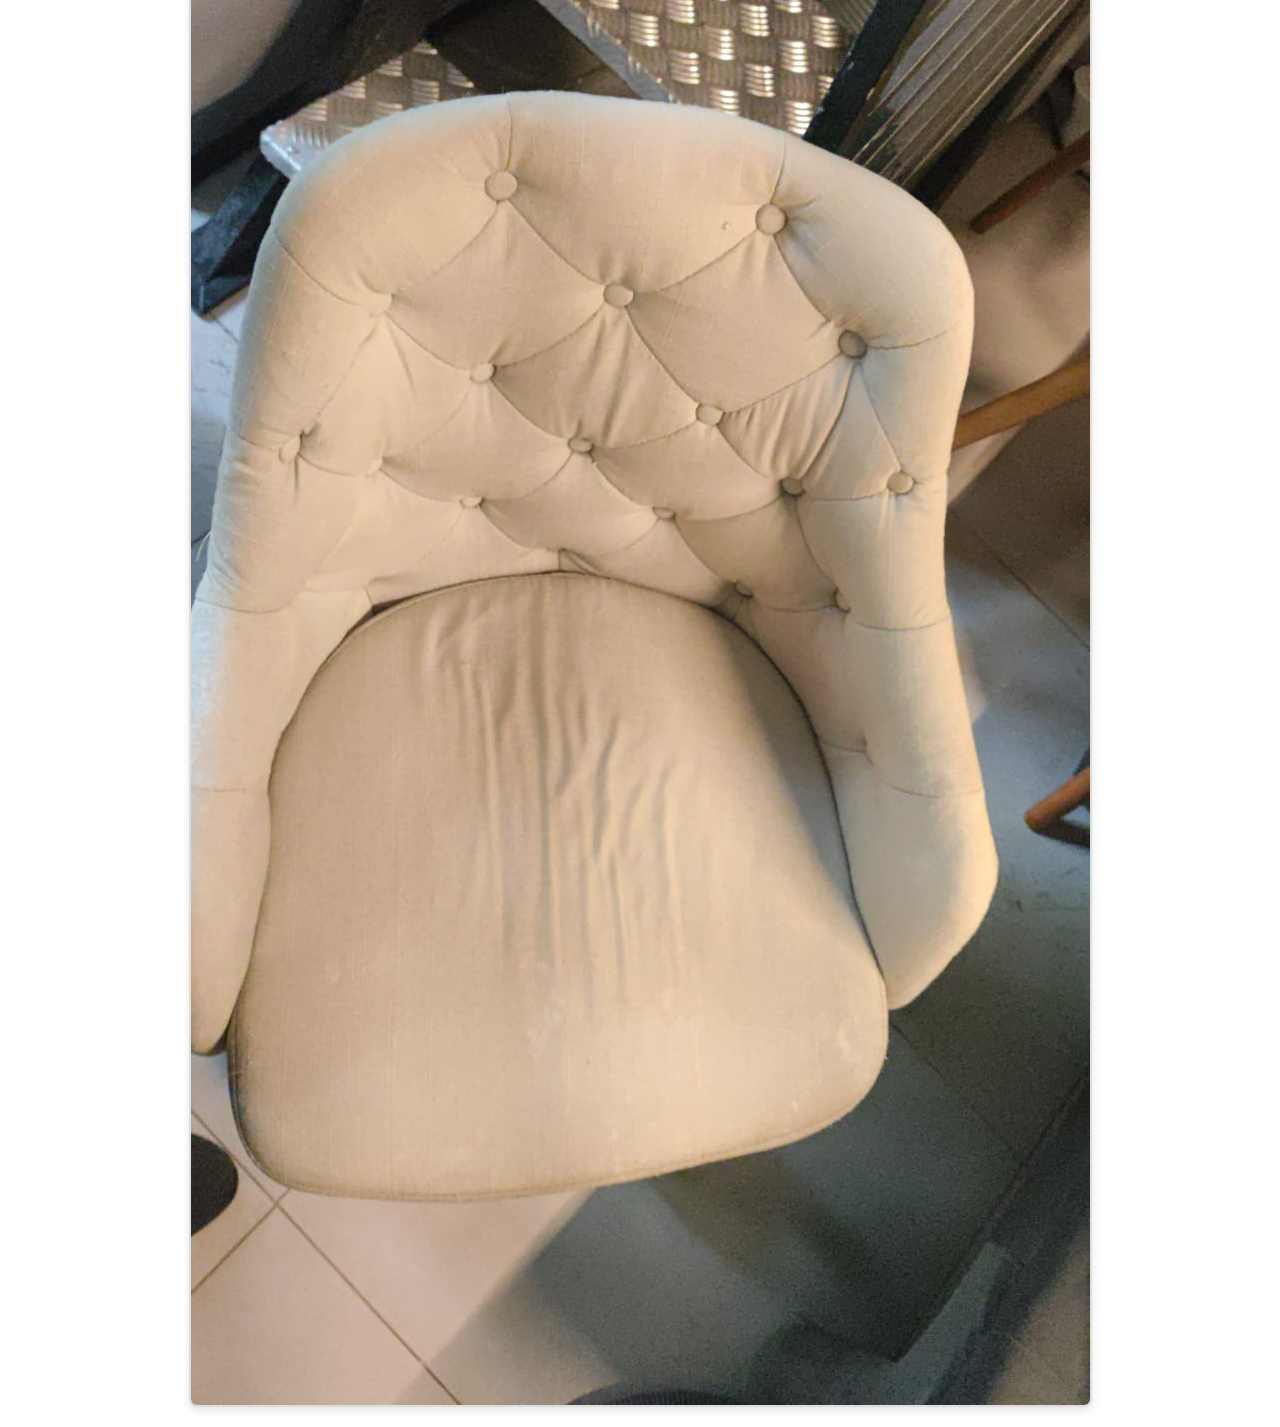
==== commit bd11d3df: "Update galeria.html" ====
--- a/galeria.html
+++ b/galeria.html
@@ -28,7 +28,7 @@
             <div class="photo">
                 <img src="animation3.1.jpg" alt="Foto 3.1">
             </div>
-            <h4>Depois</h4>
+          
             <div class="photo">
                 <img src="animation5.jpg" alt="Foto 3.1">
             </div>
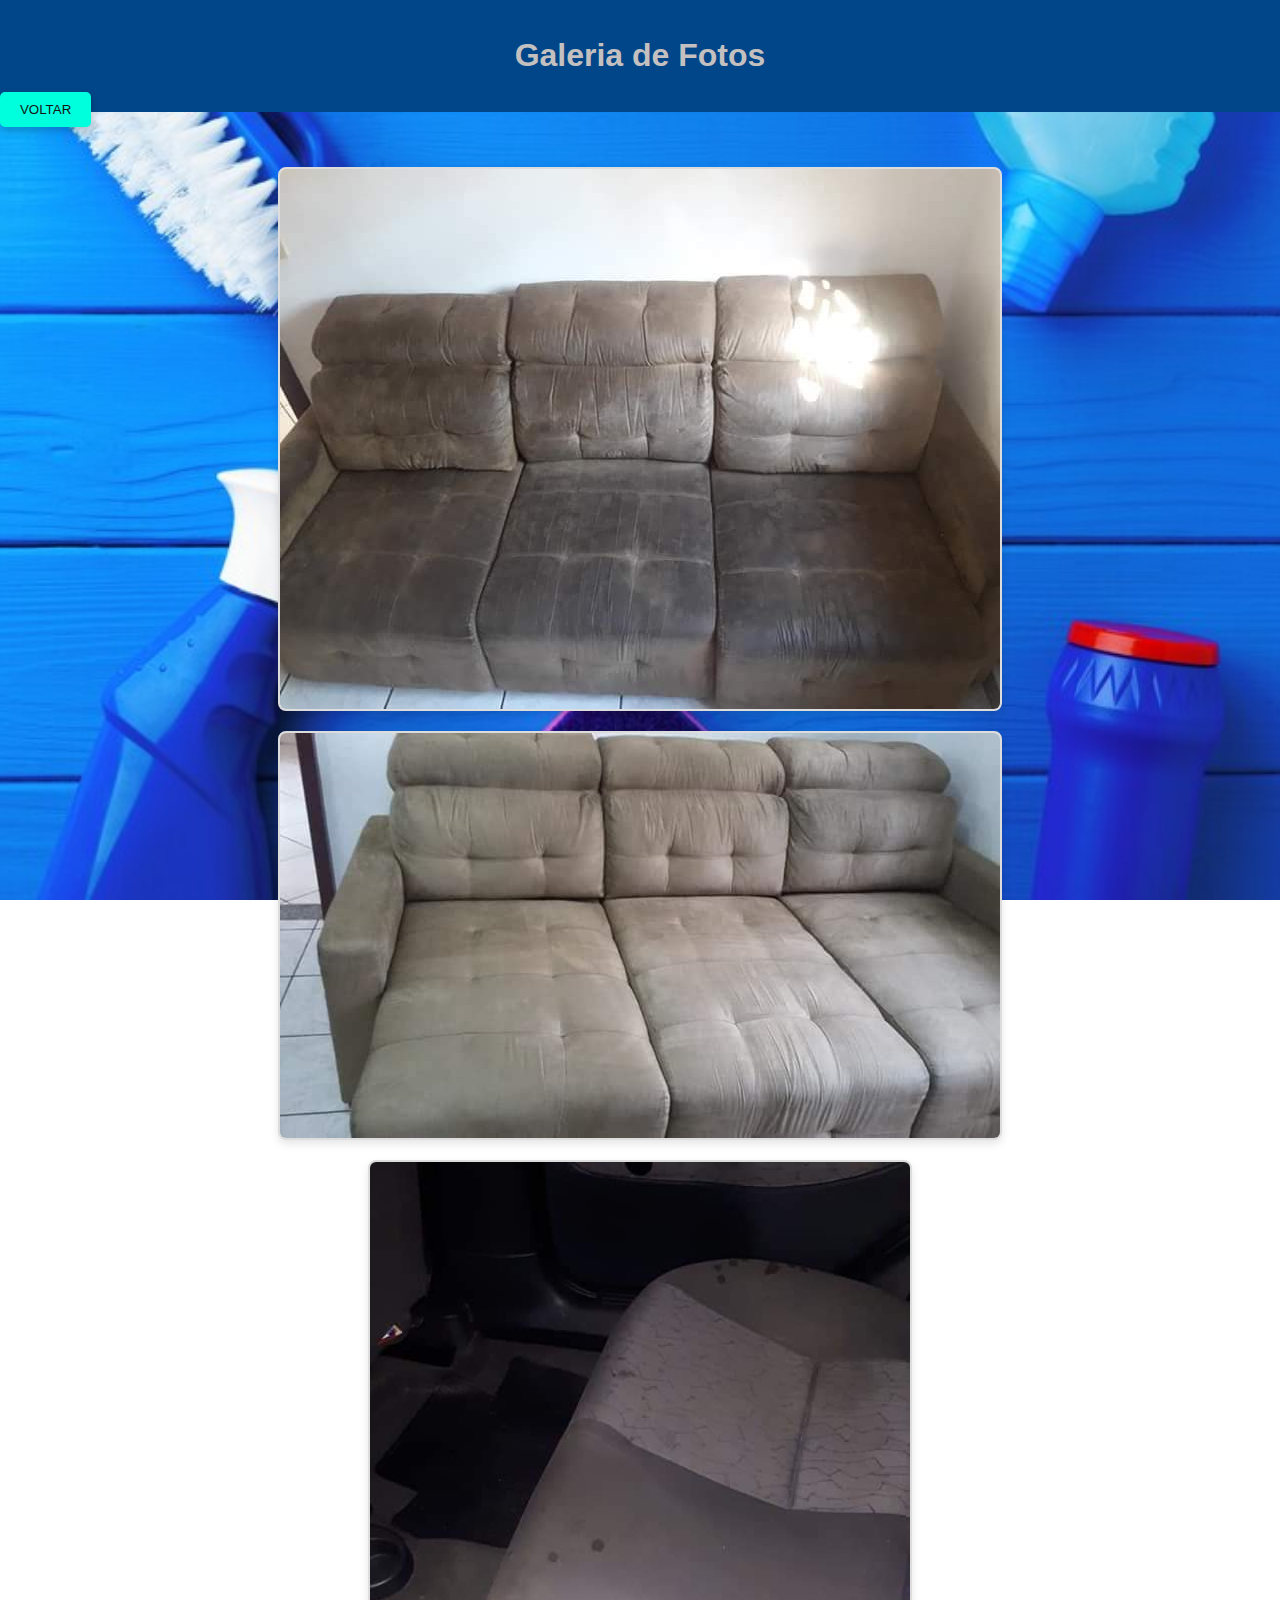
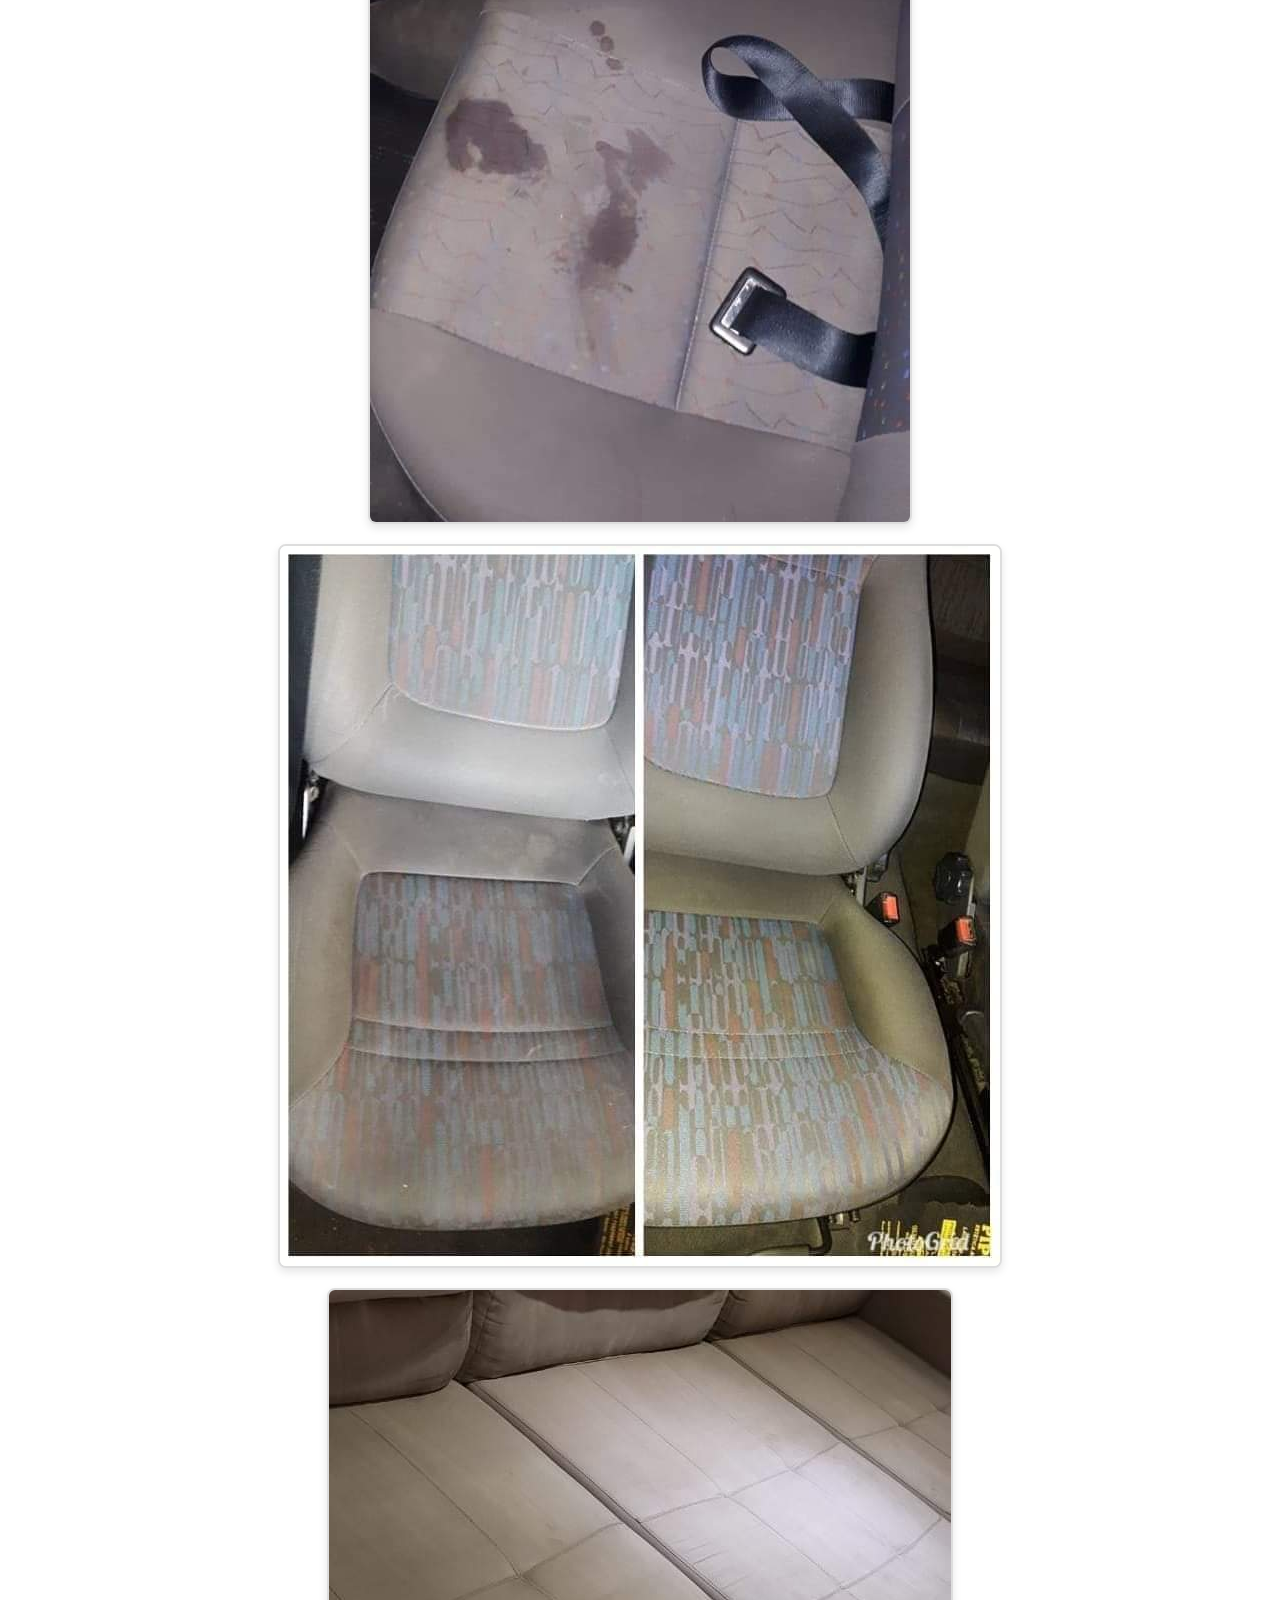
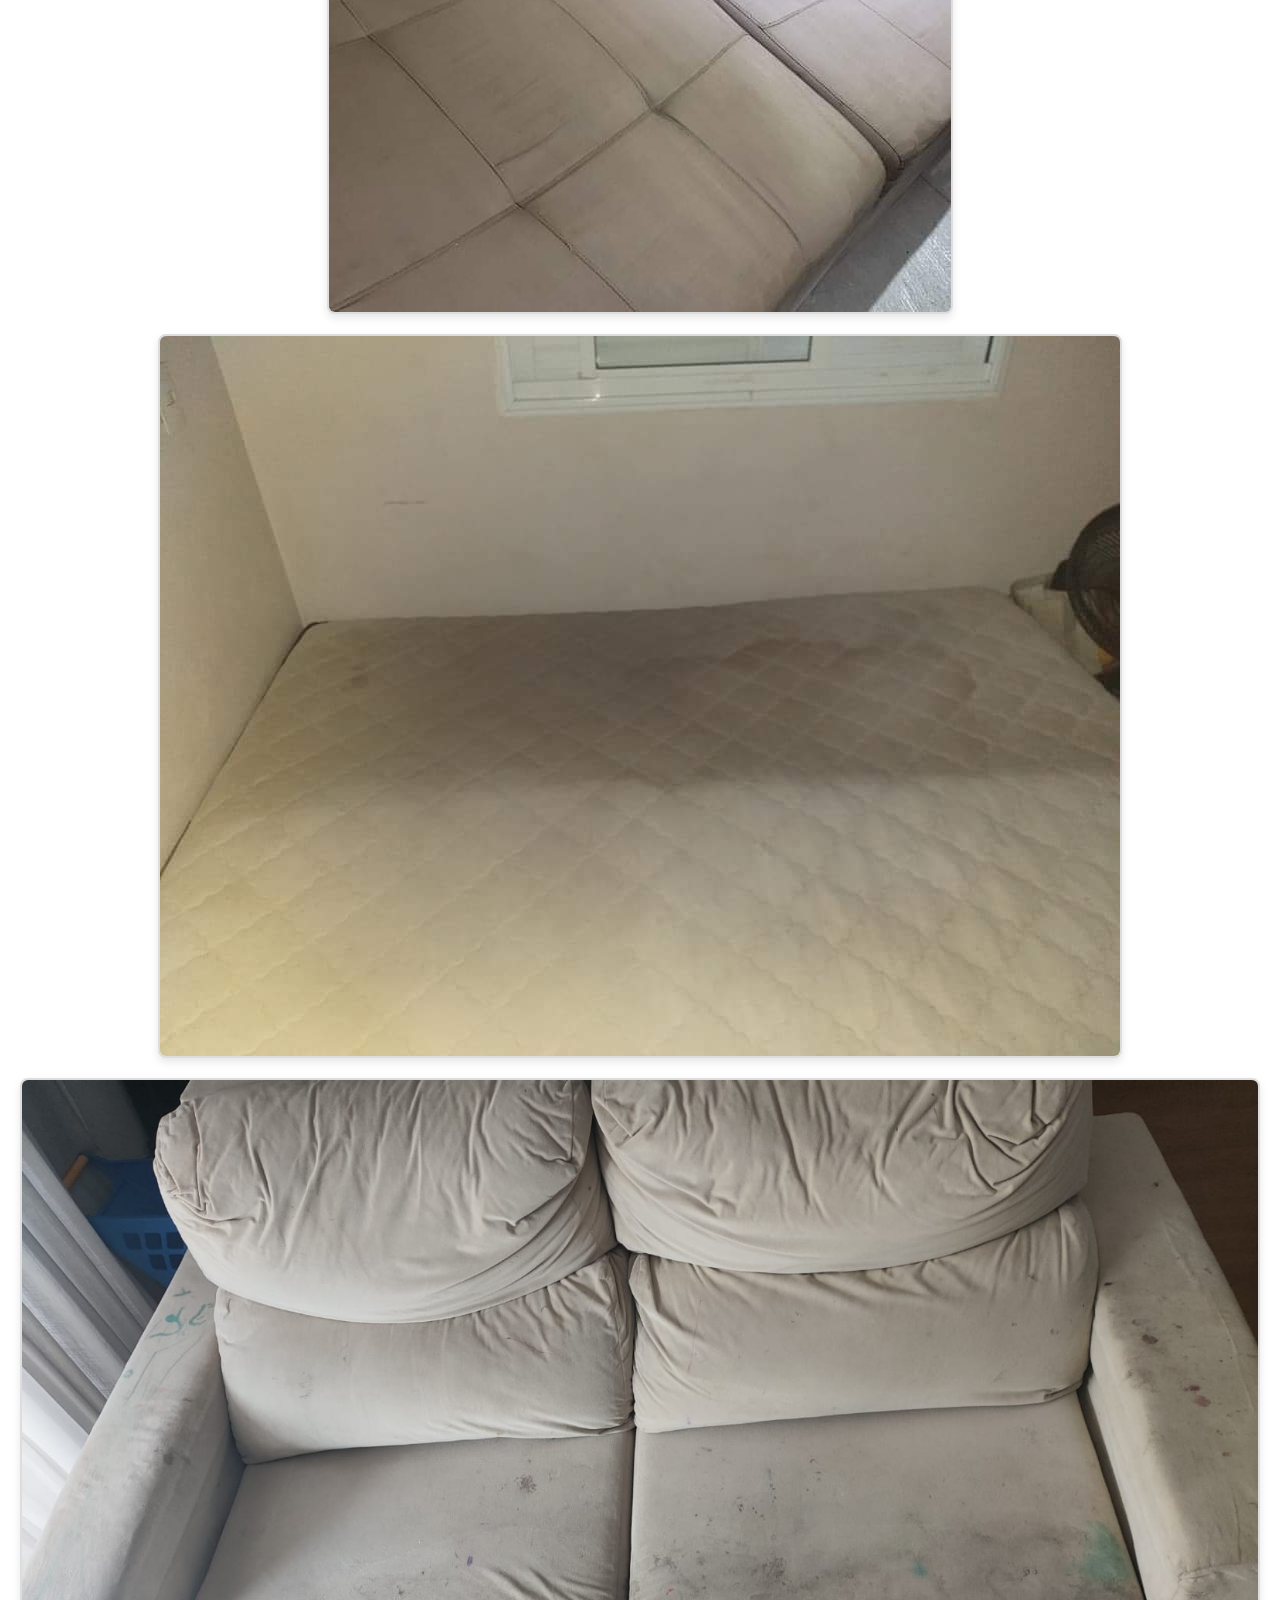
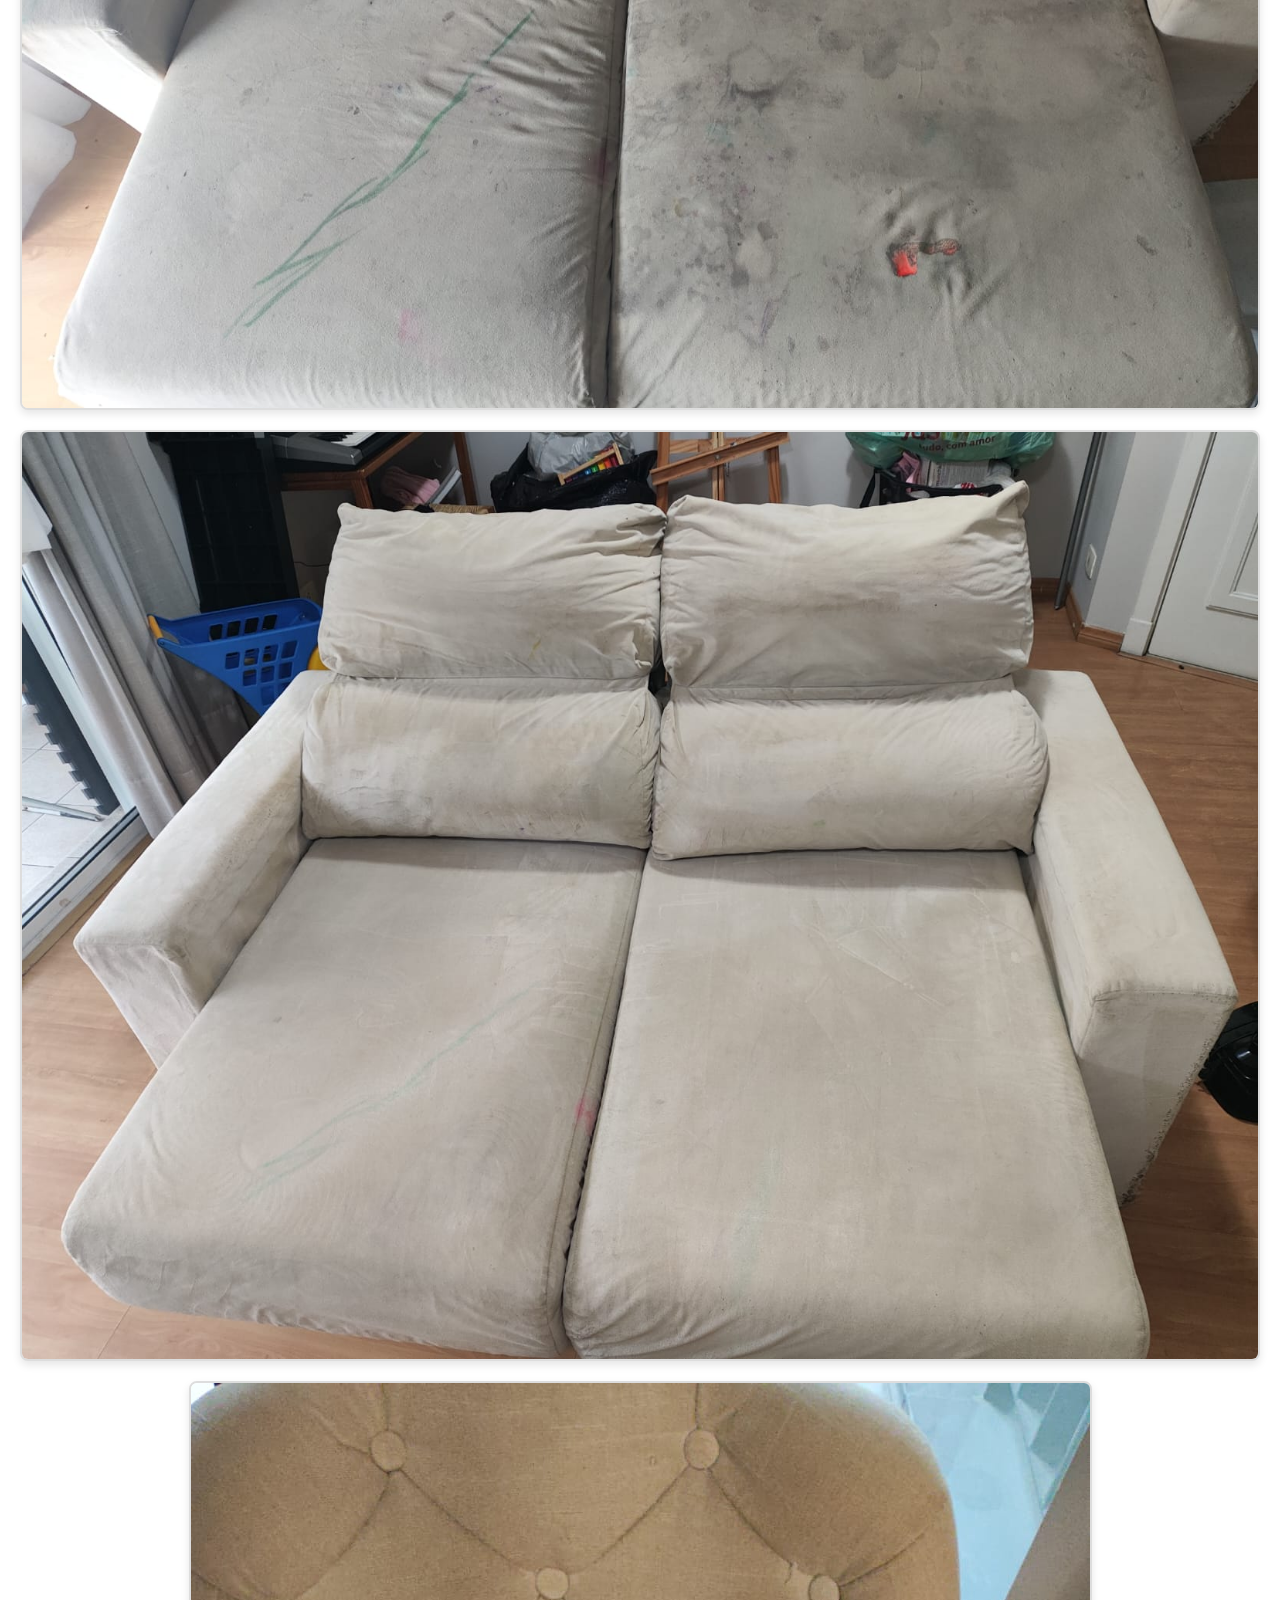
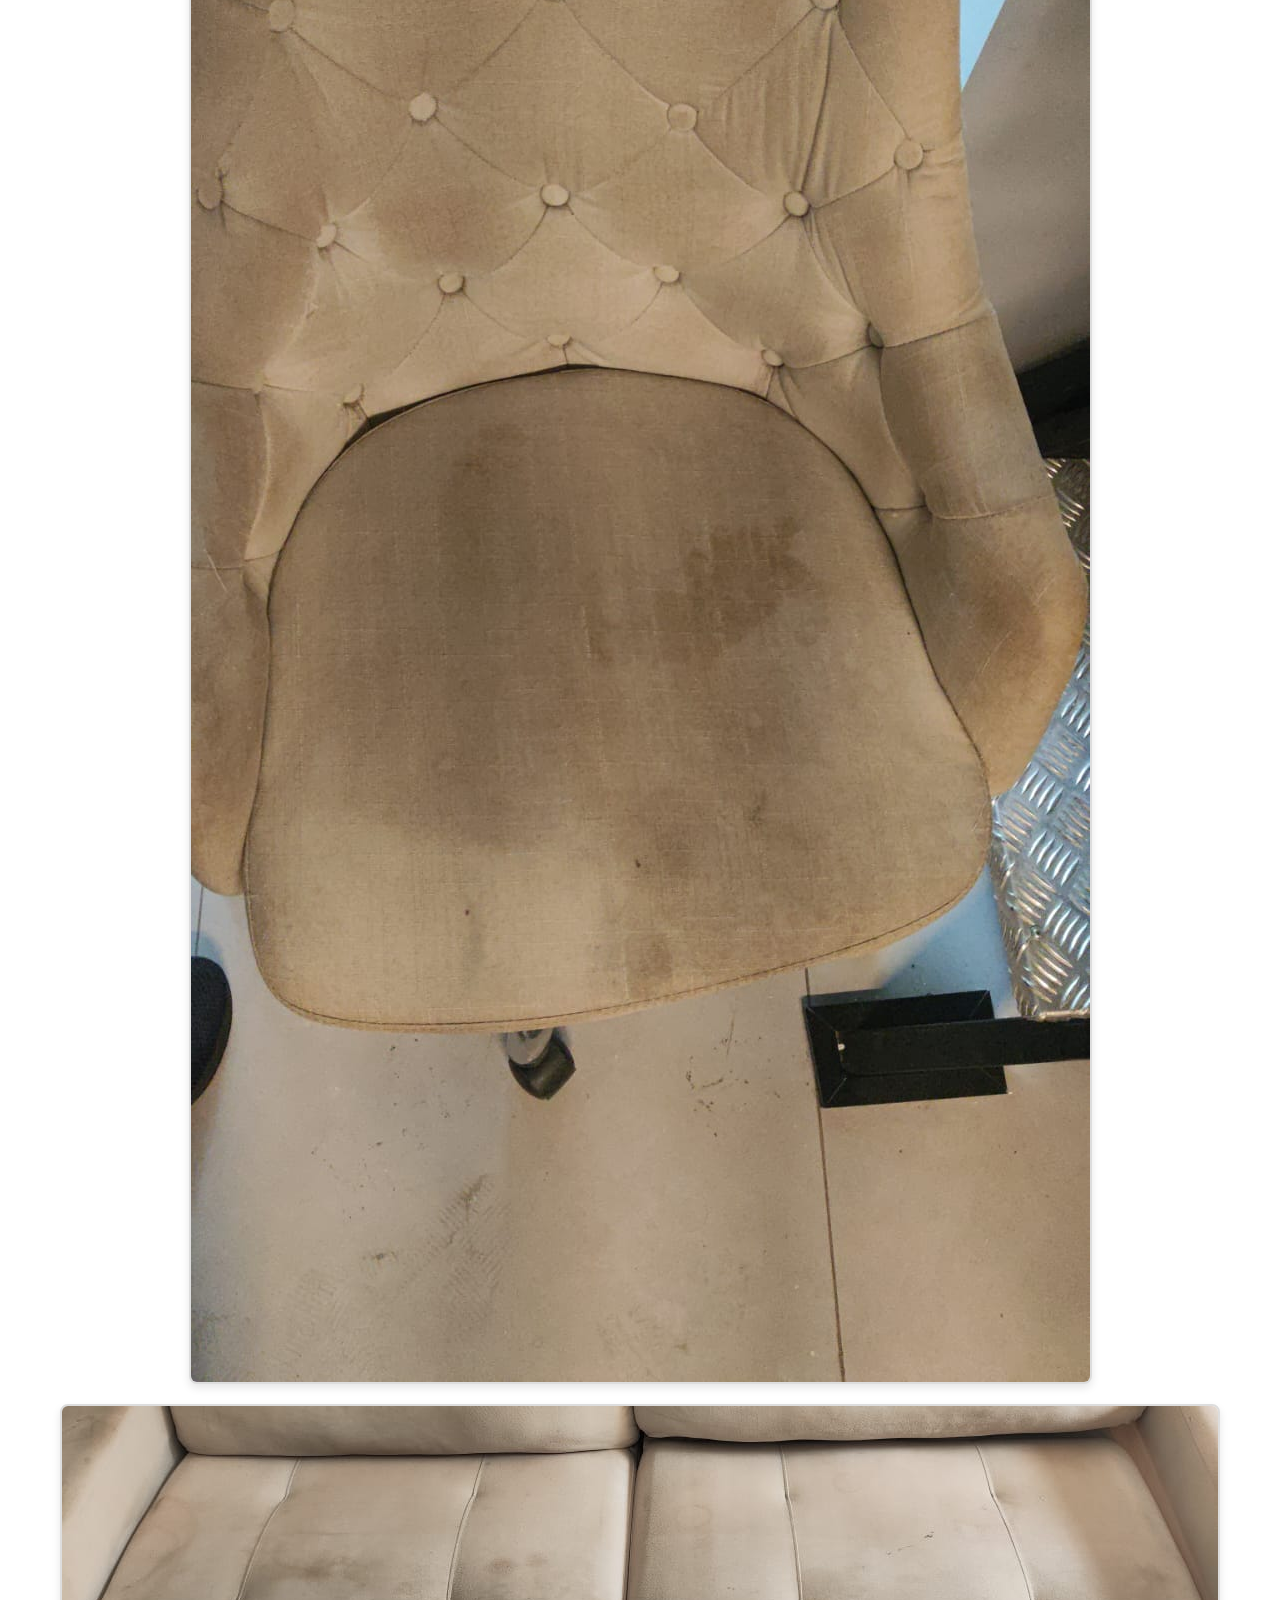
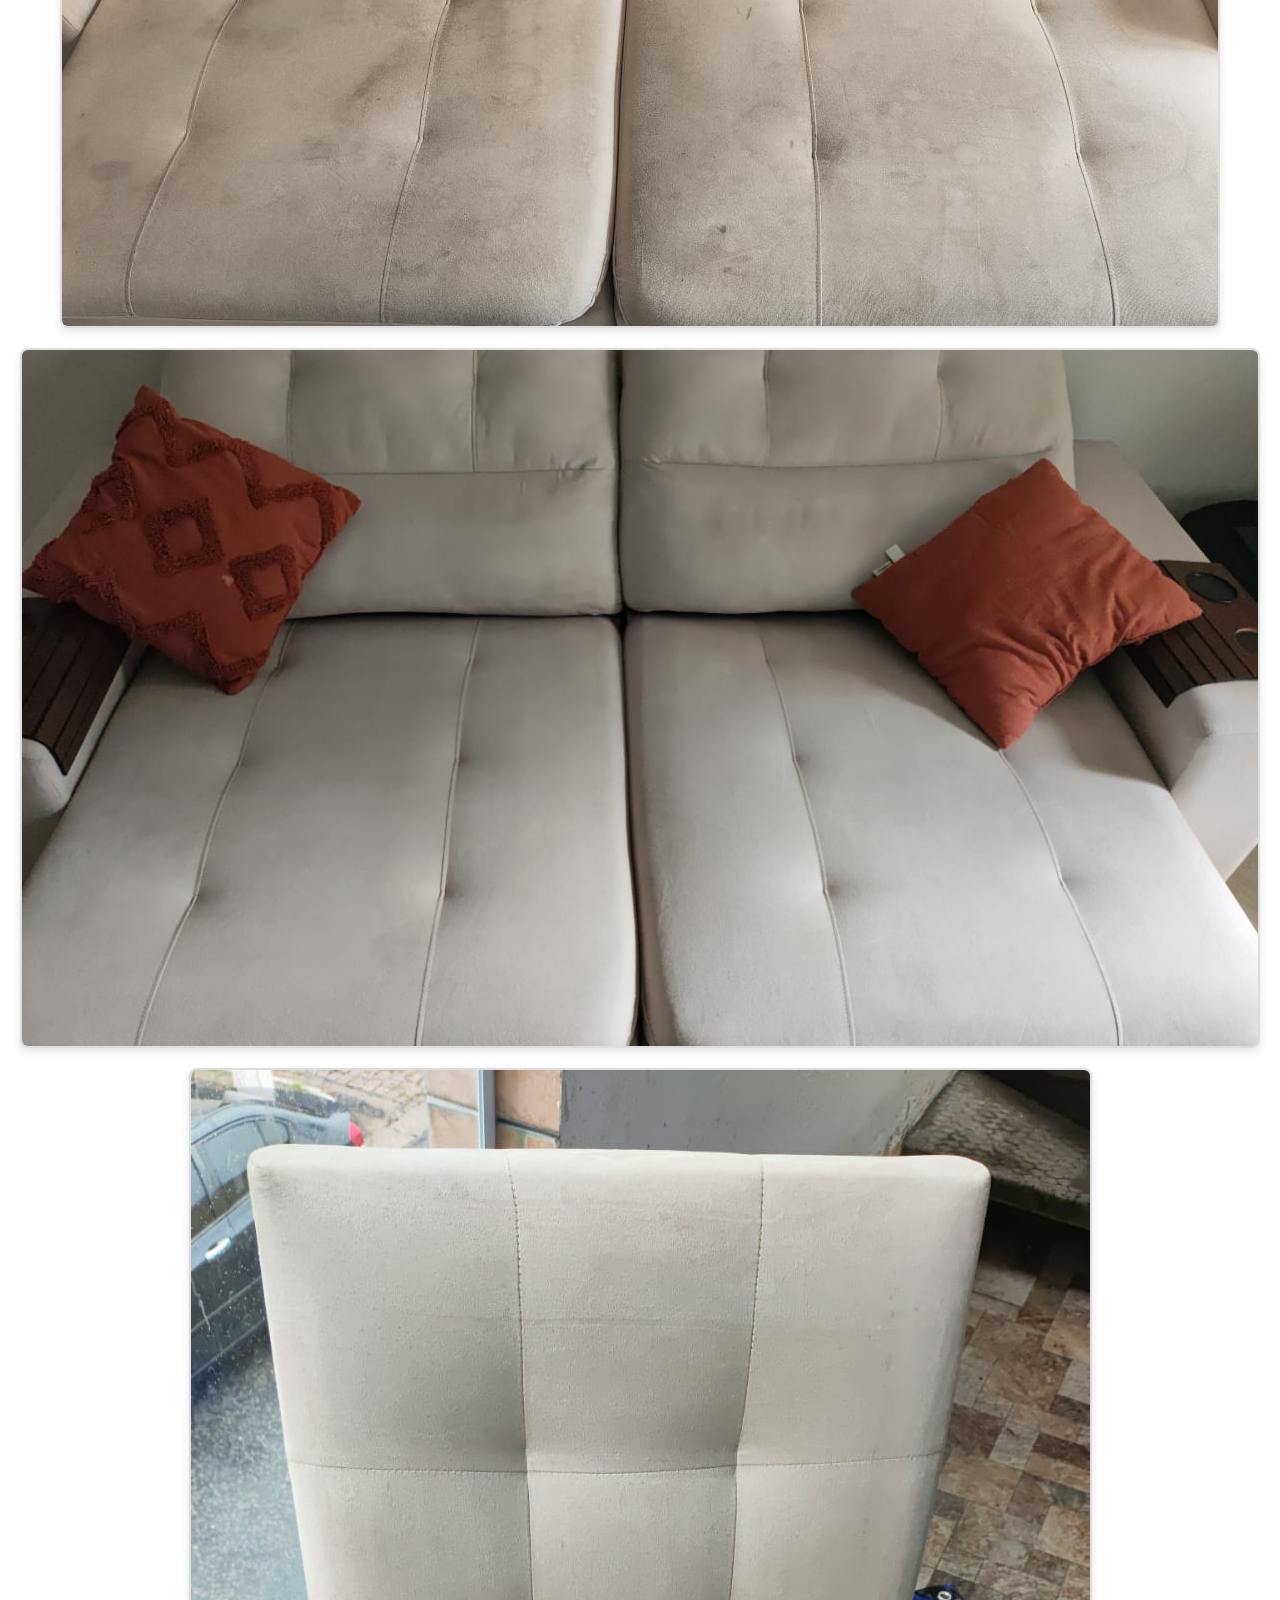
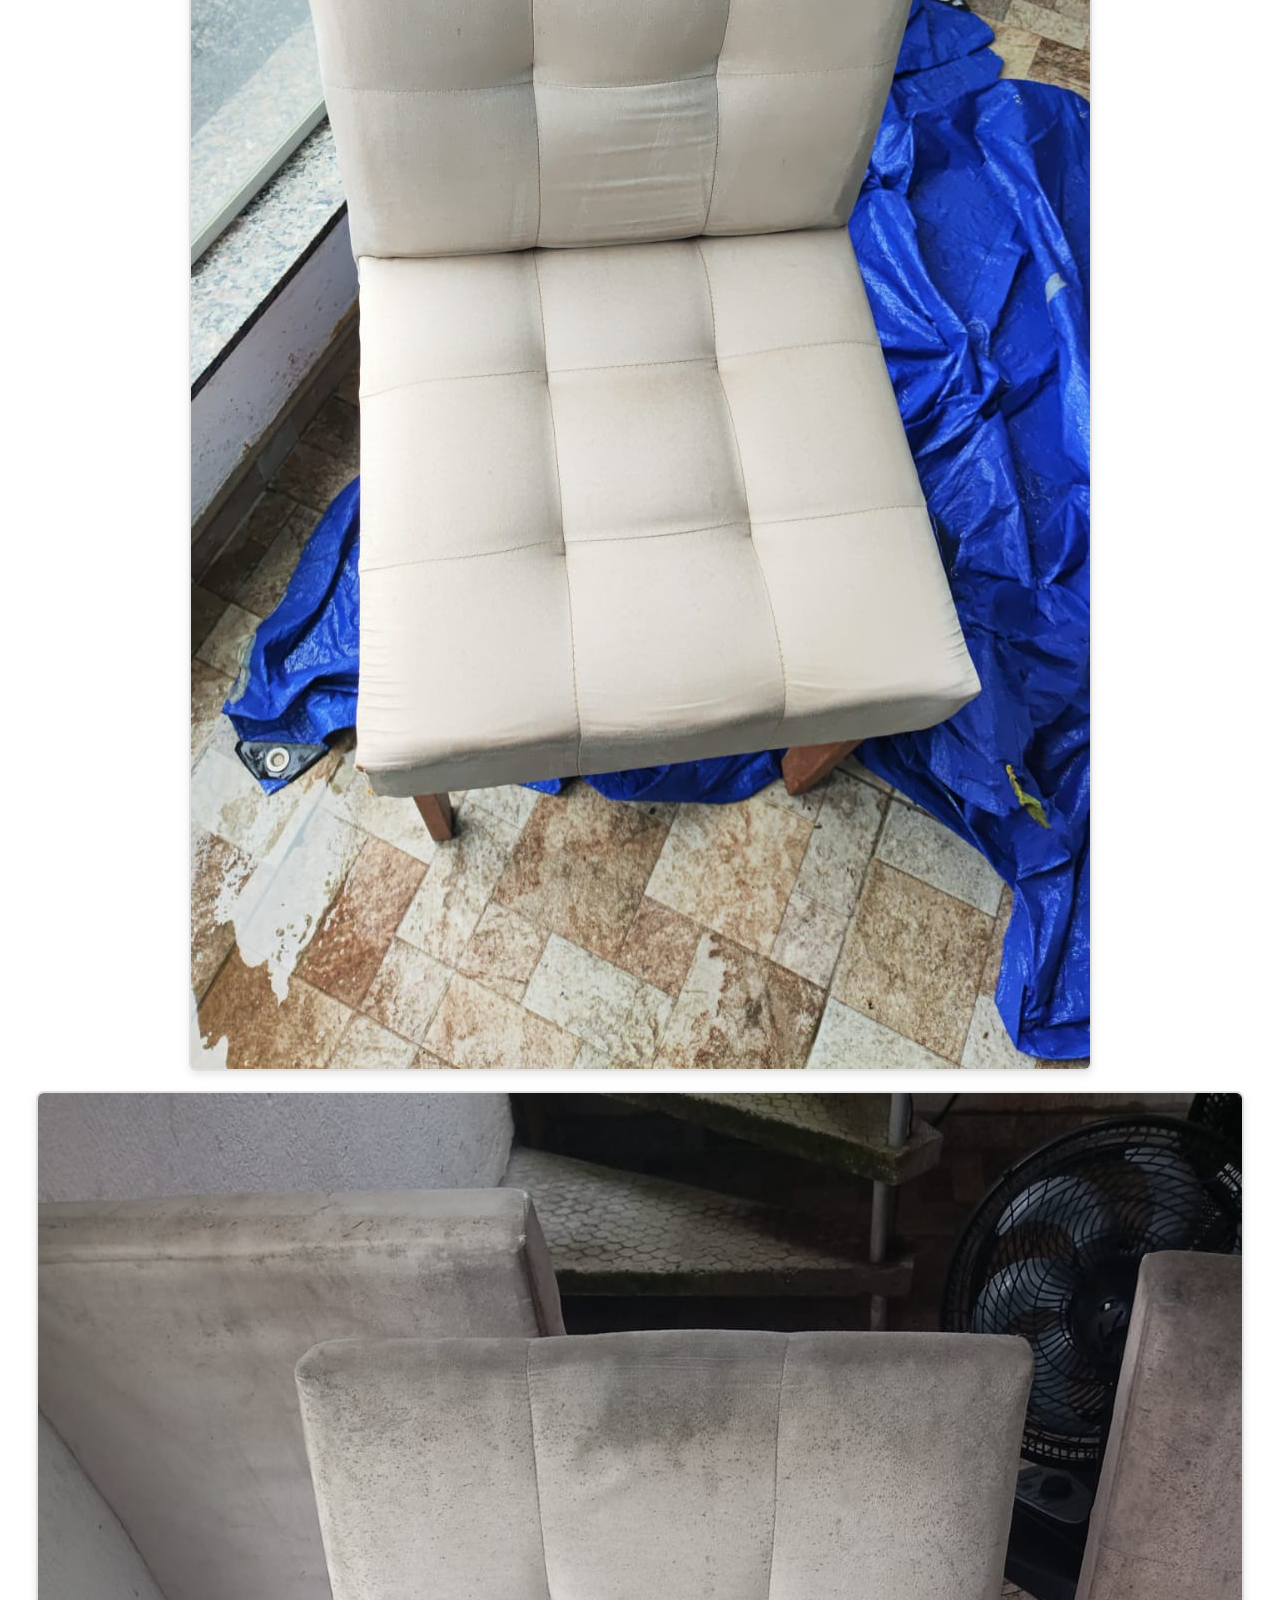
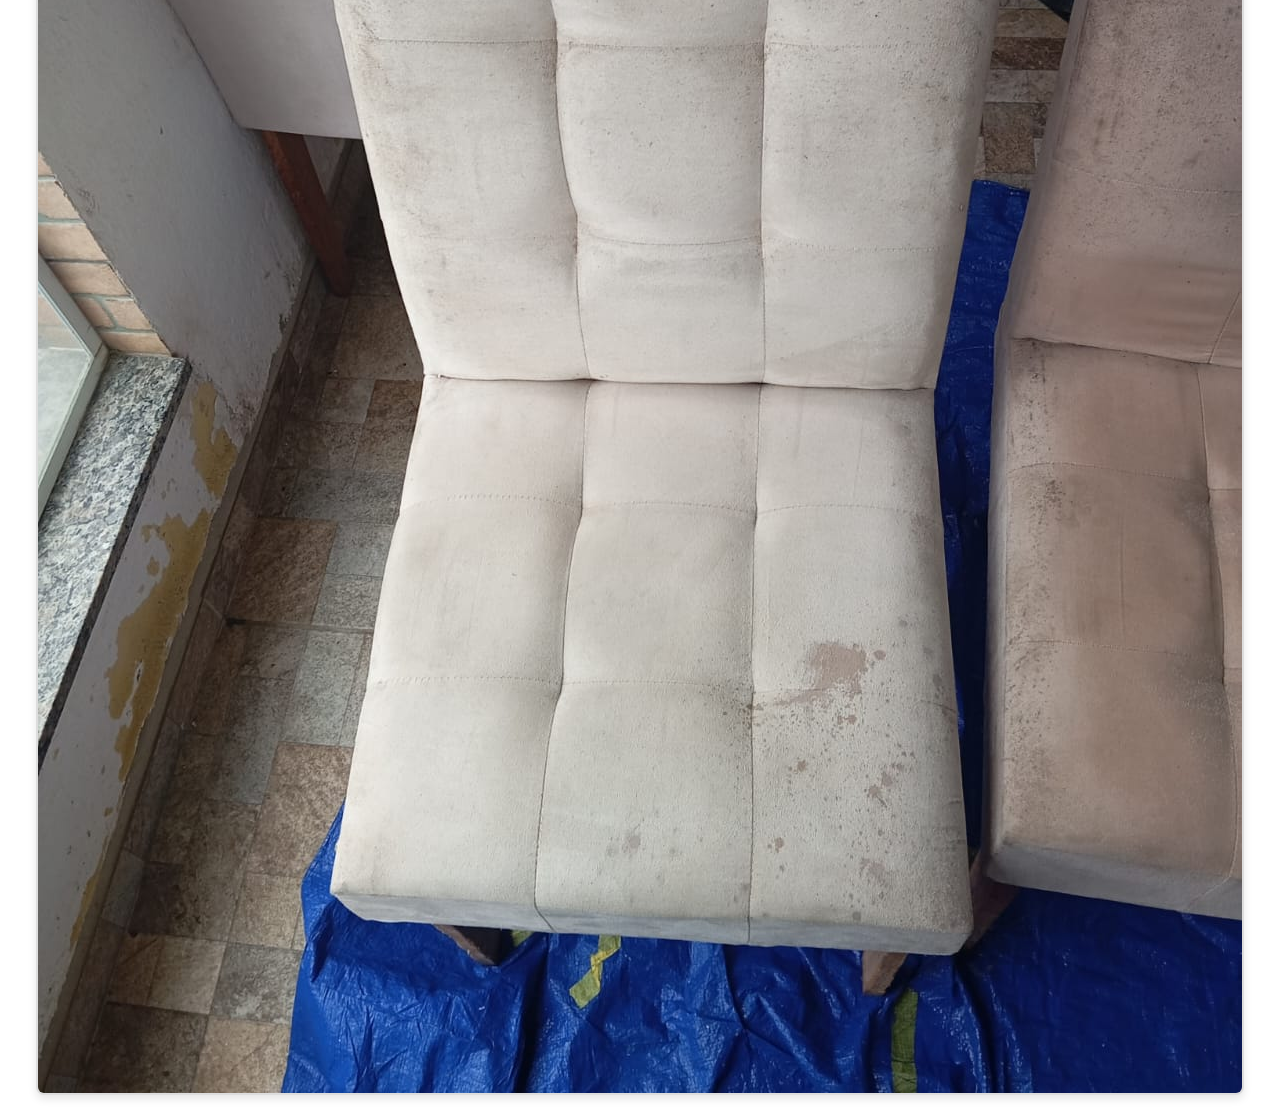
==== commit 85cdcc1c: "Update galeria.html" ====
--- a/galeria.html
+++ b/galeria.html
@@ -45,9 +45,19 @@
             <div class="photo">
                 <img src="antes3.jpg" alt="Foto 3.1">
             </div>
+             <div class="photo">
+                <img src="1.jpg" alt="Foto 3.1">
+            </div>
             <div class="photo">
-                <img src="deppois3.jpg" alt="Foto 3.1">
+                <img src="2.jpg" alt="Foto 3.1">
             </div>
+             <div class="photo">
+                <img src="3.jpg" alt="Foto 3.1">
+            </div>
+             <div class="photo">
+                <img src="4.jpg" alt="Foto 3.1">
+            </div>
+            
             <!-- Adicione mais fotos conforme necessário -->
         </div>
     </main>
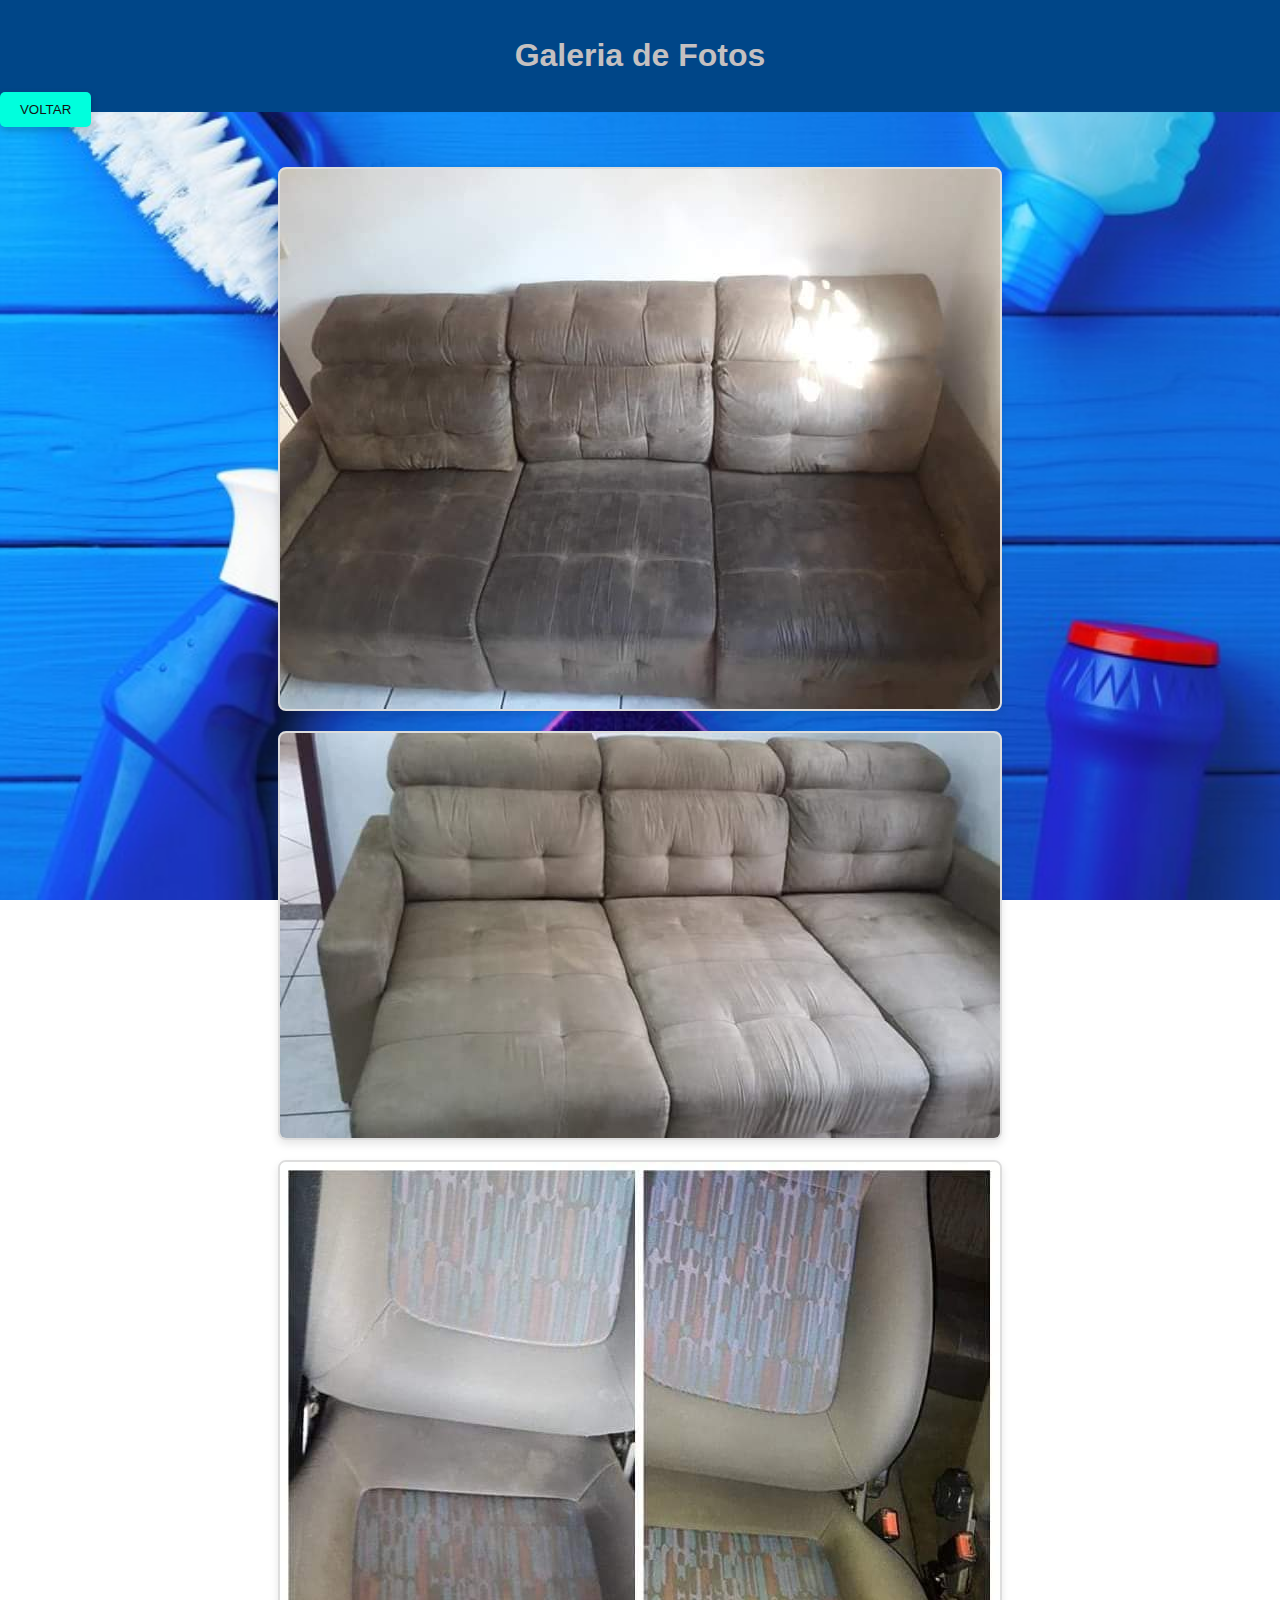
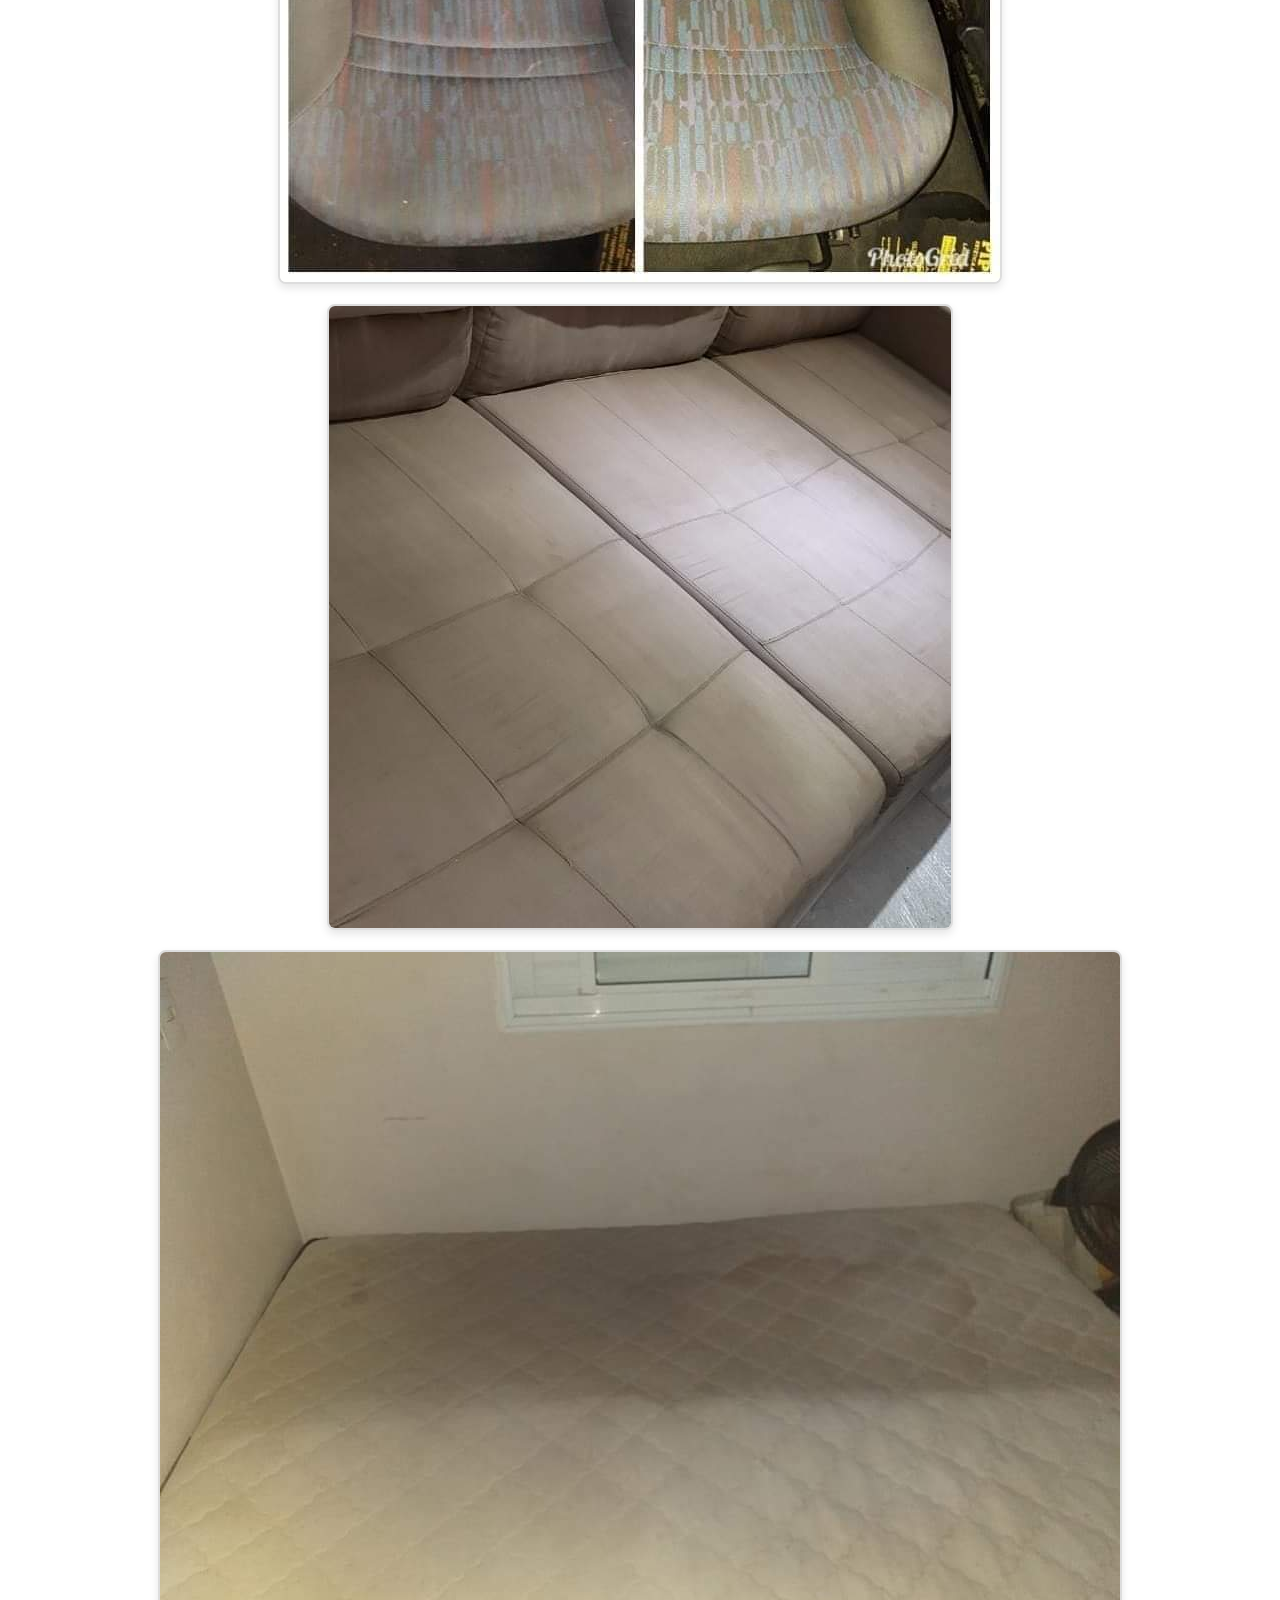
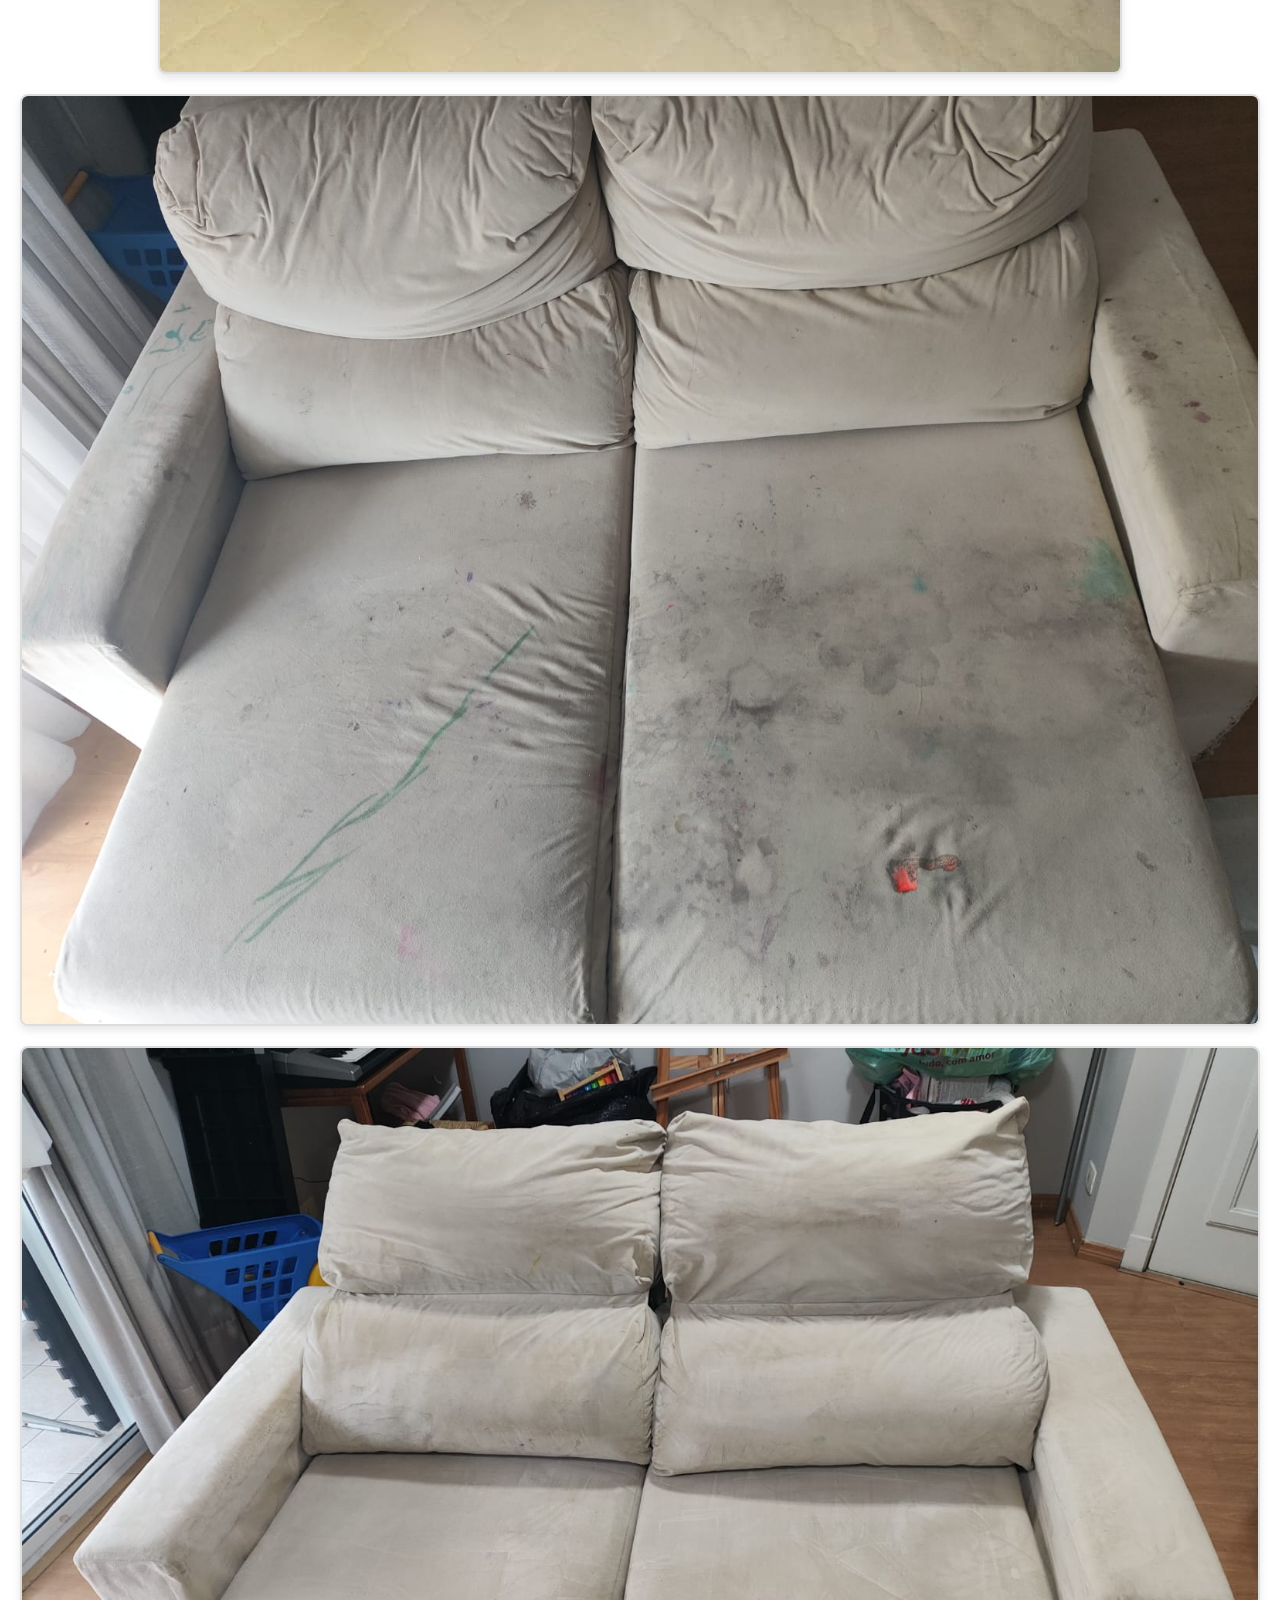
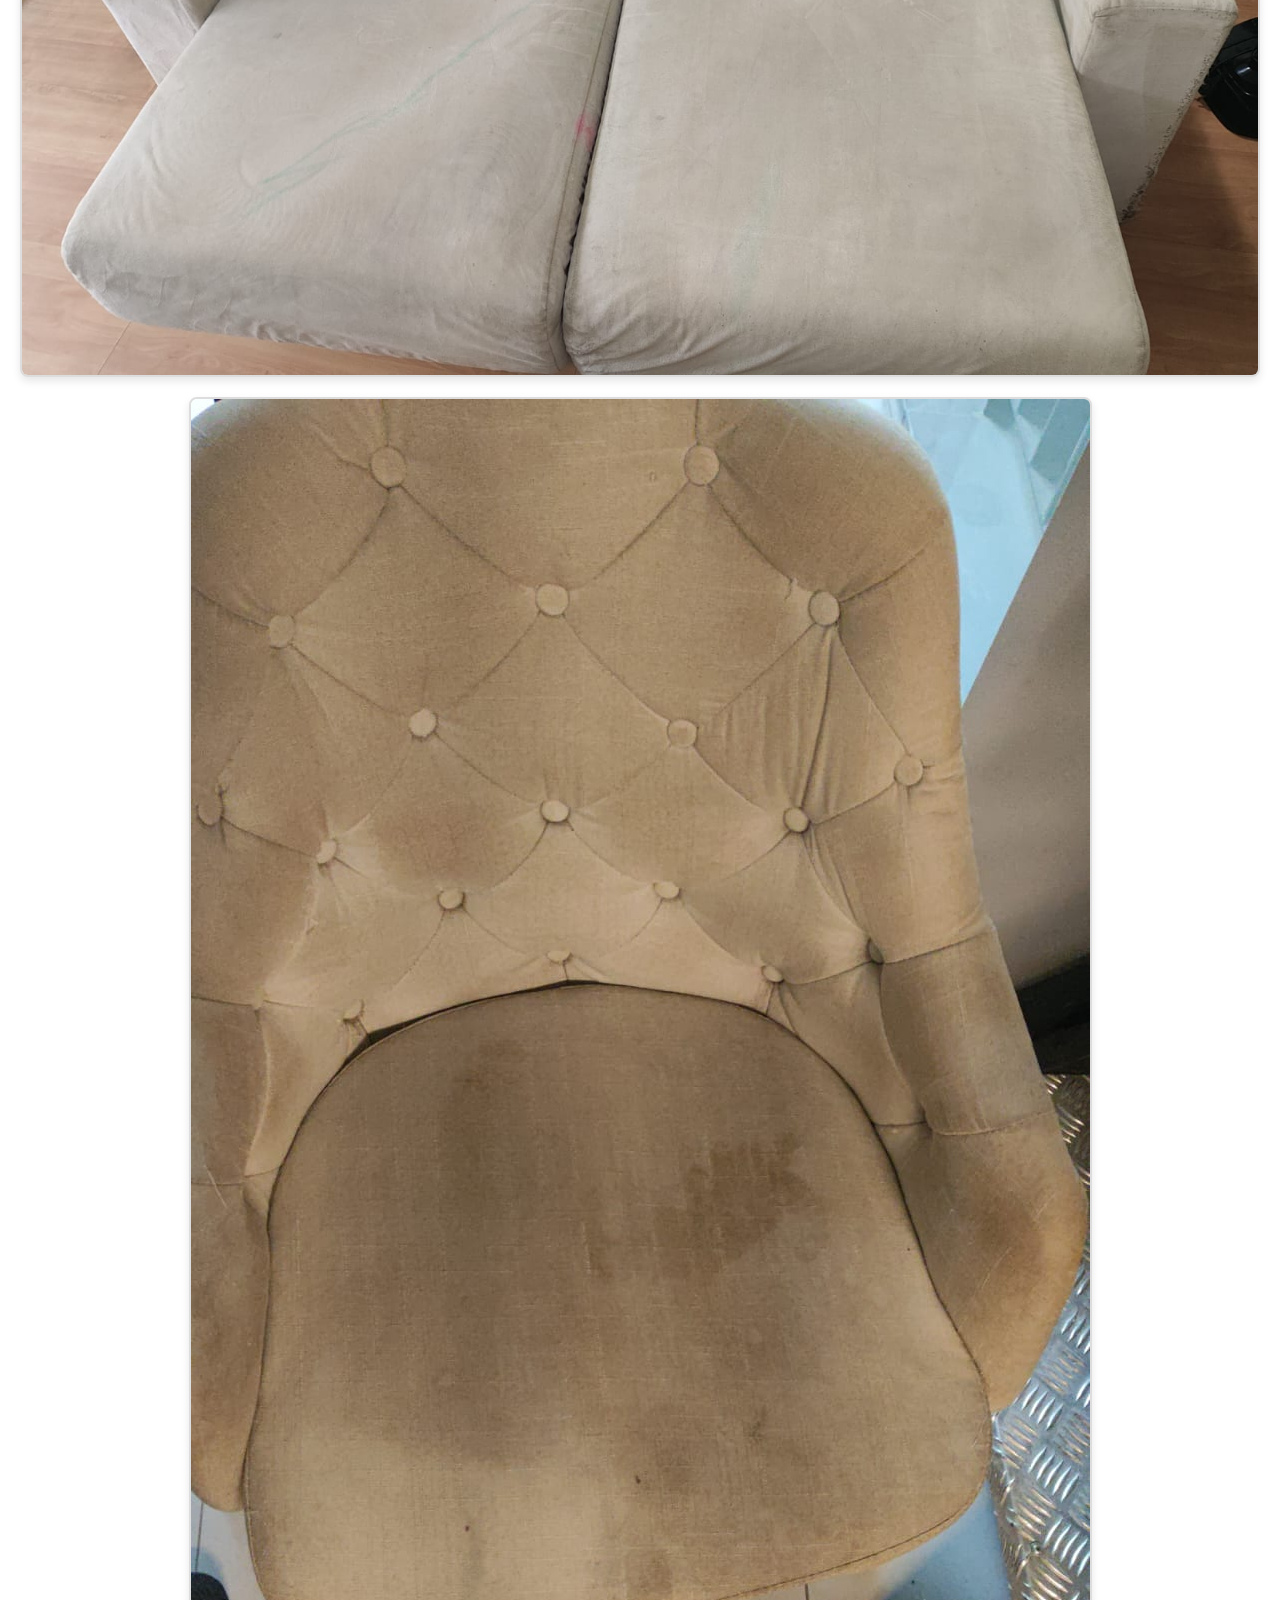
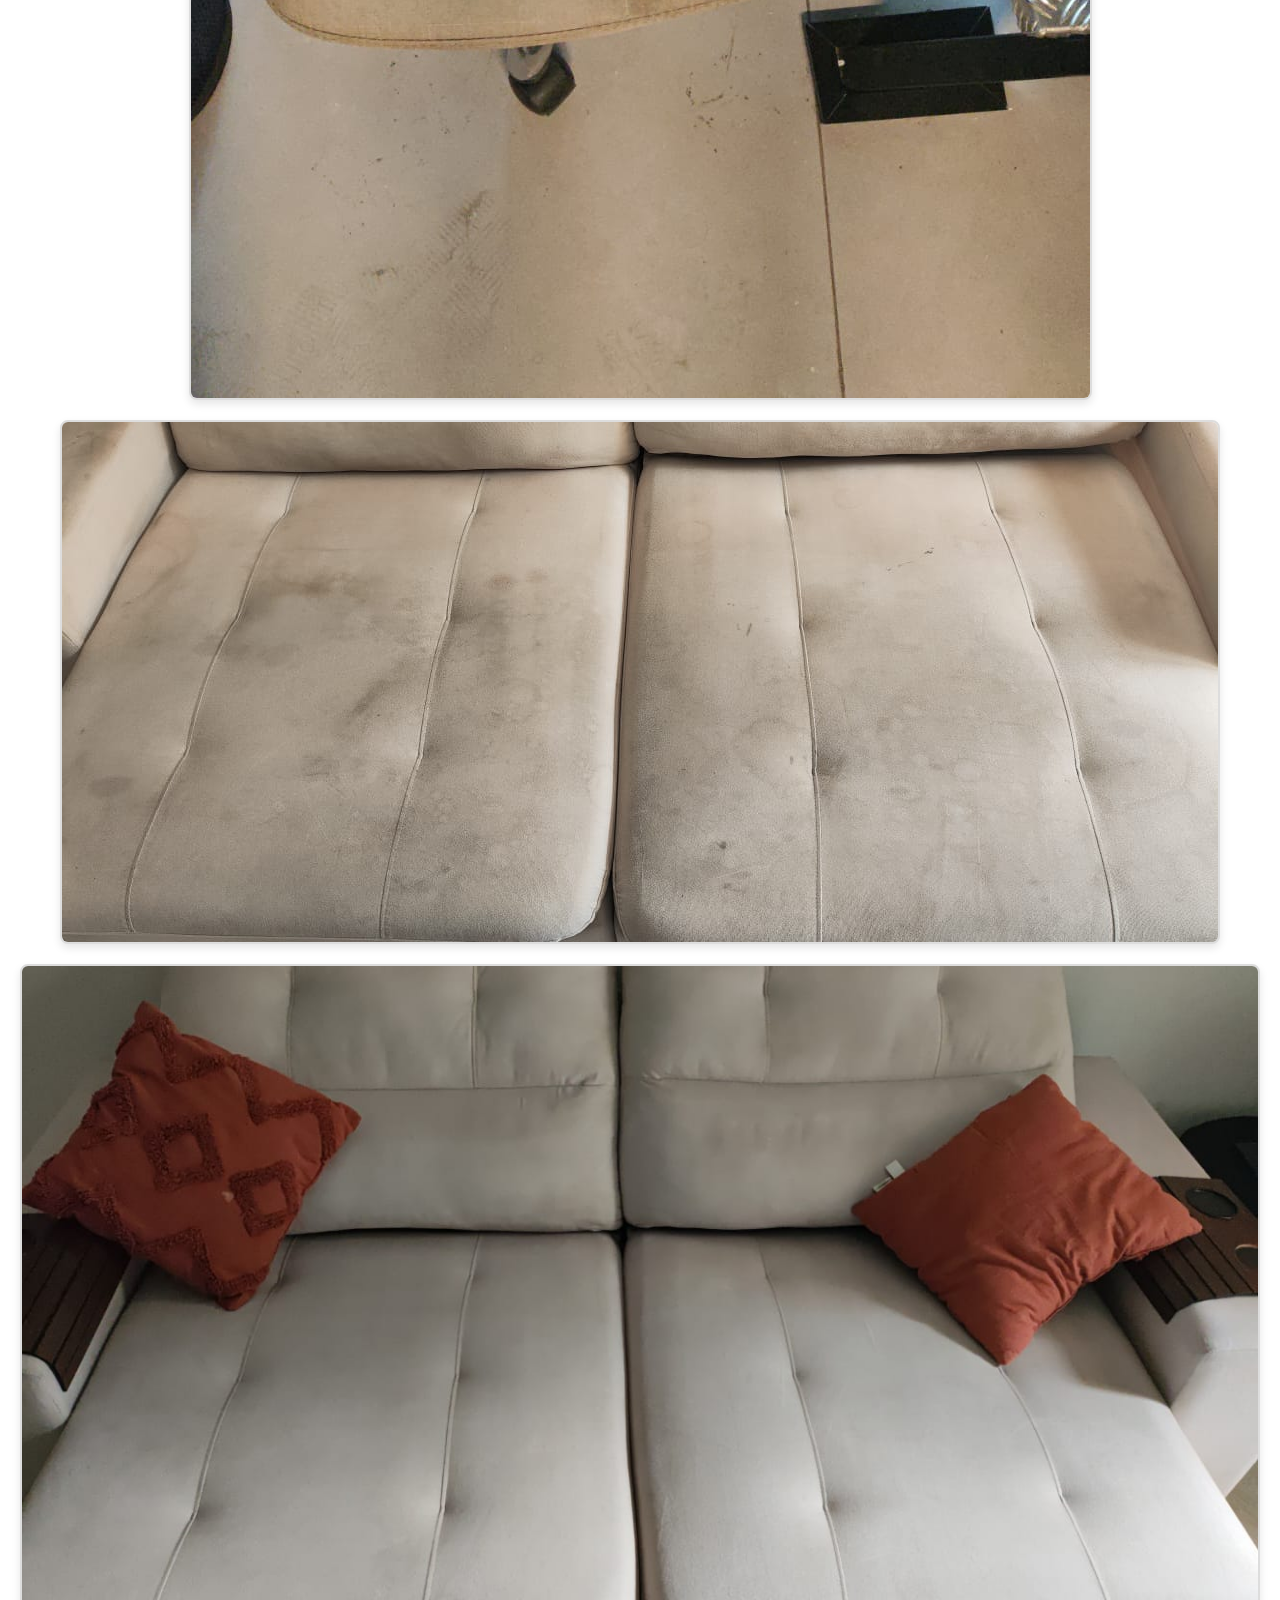
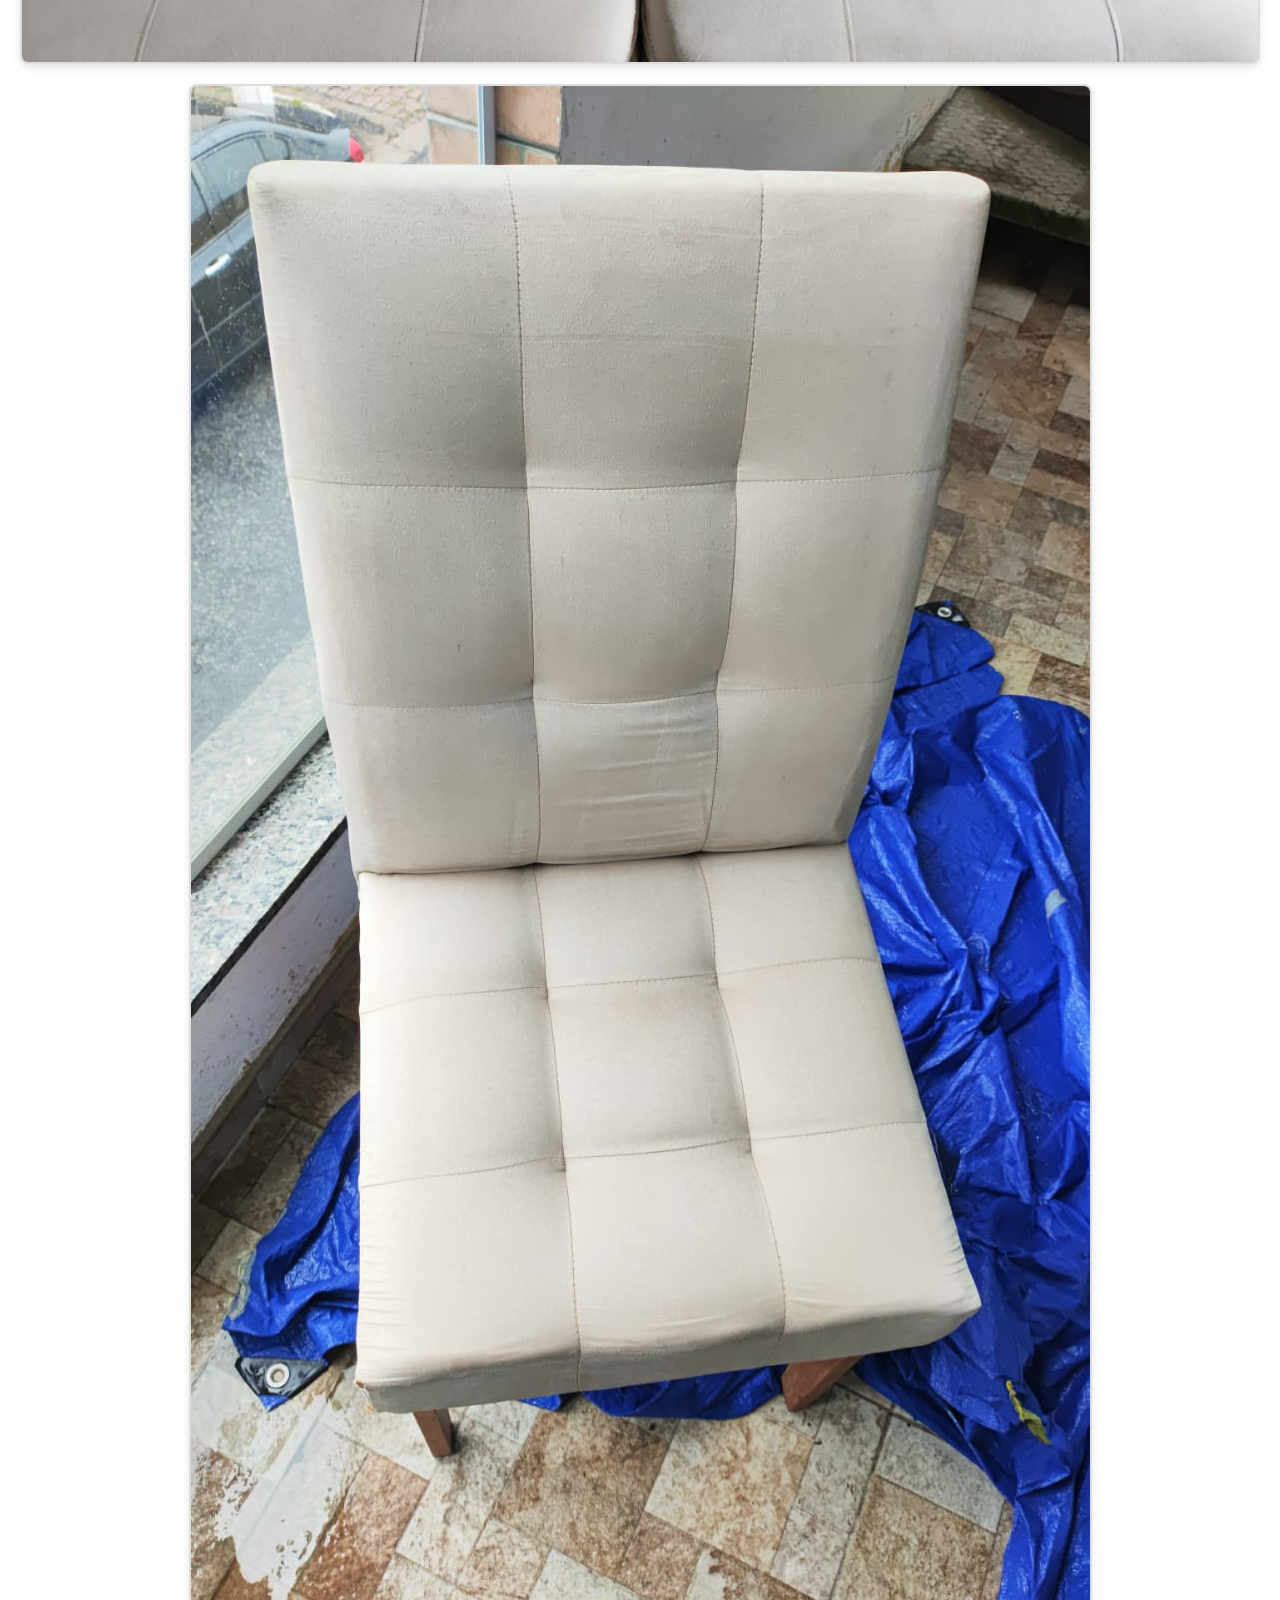
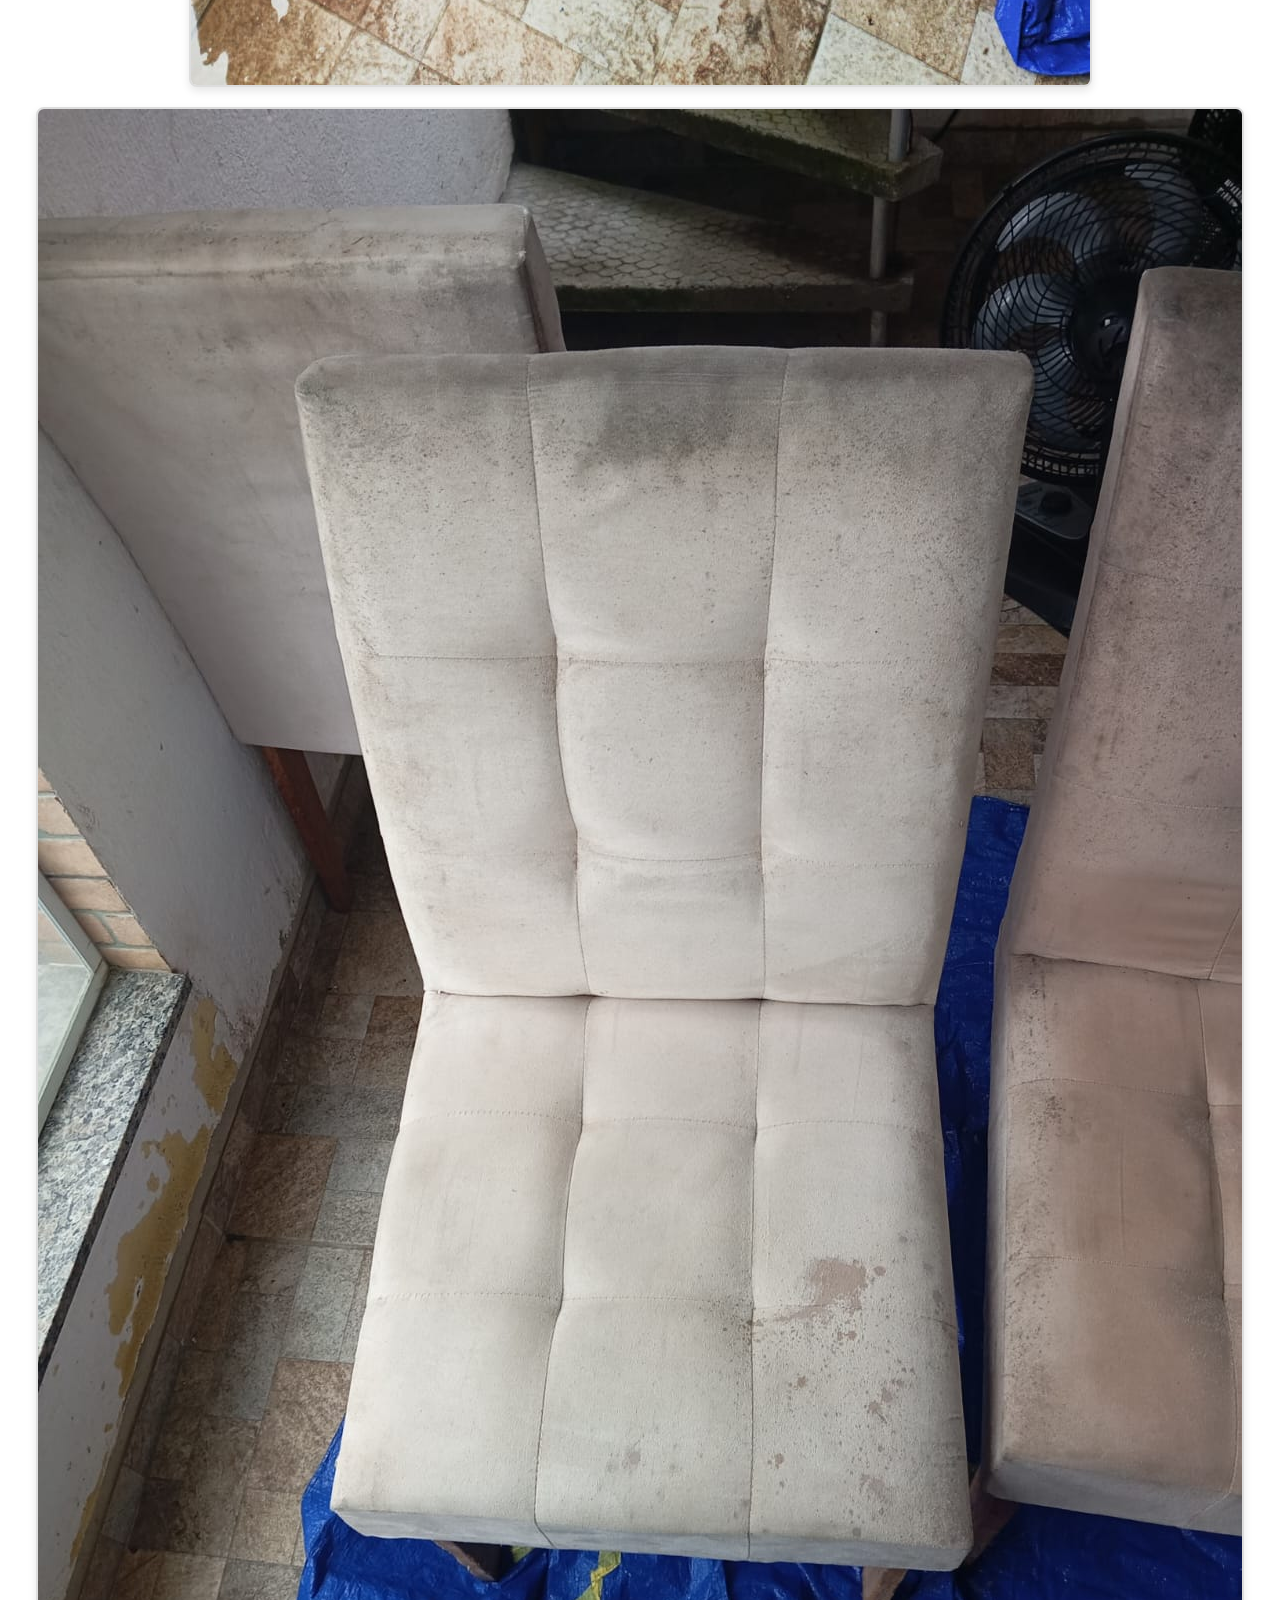
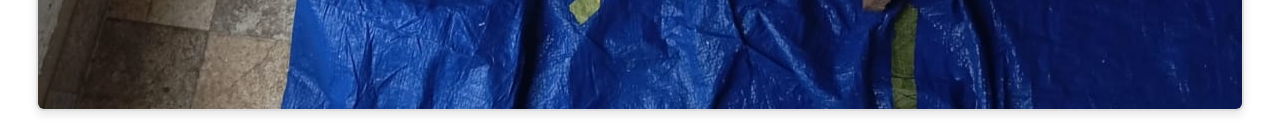
==== commit 301e5cc1: "Update galeria.html" ====
--- a/galeria.html
+++ b/galeria.html
@@ -22,9 +22,7 @@
                 <img src="animation2.jpg" alt="Foto 2">
             </div>
           
-            <div class="photo">
-                <img src="animation4.jpg" alt="Foto 4">
-            </div>
+        
             <div class="photo">
                 <img src="animation3.1.jpg" alt="Foto 3.1">
             </div>
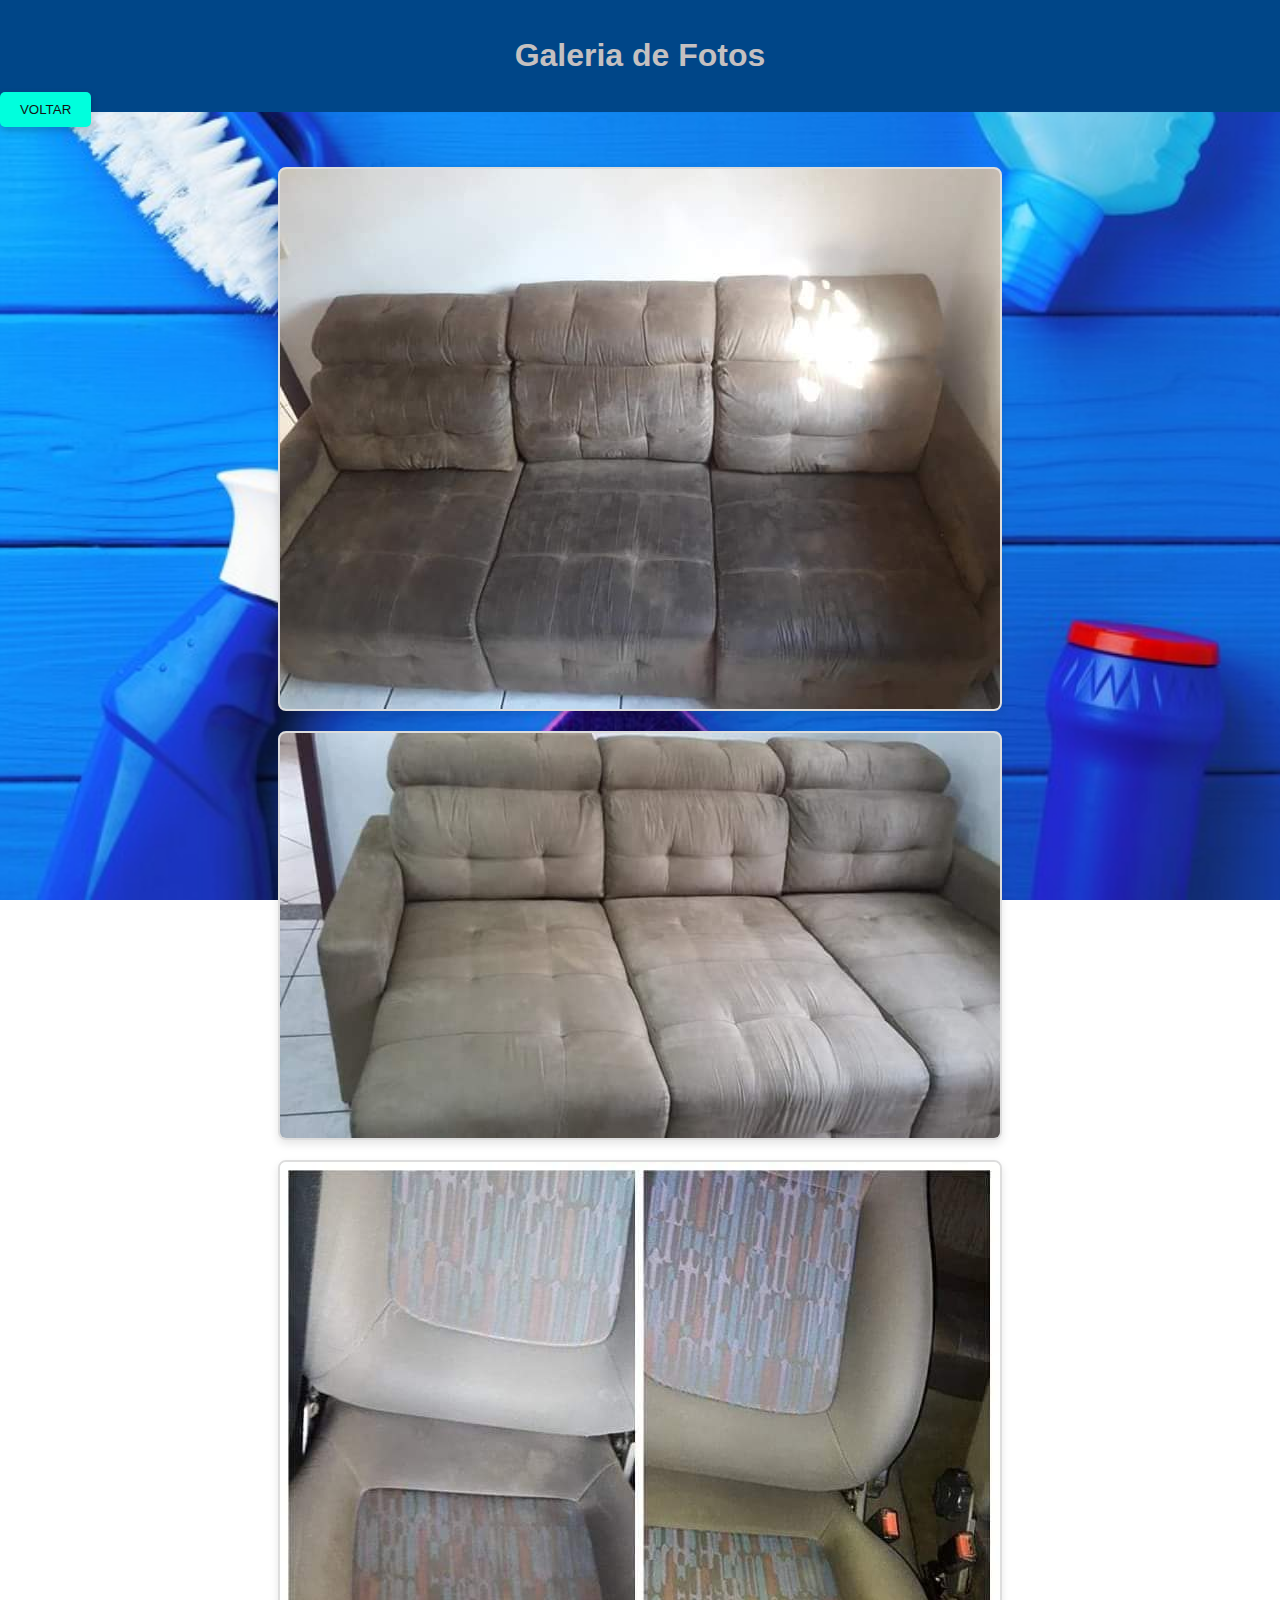
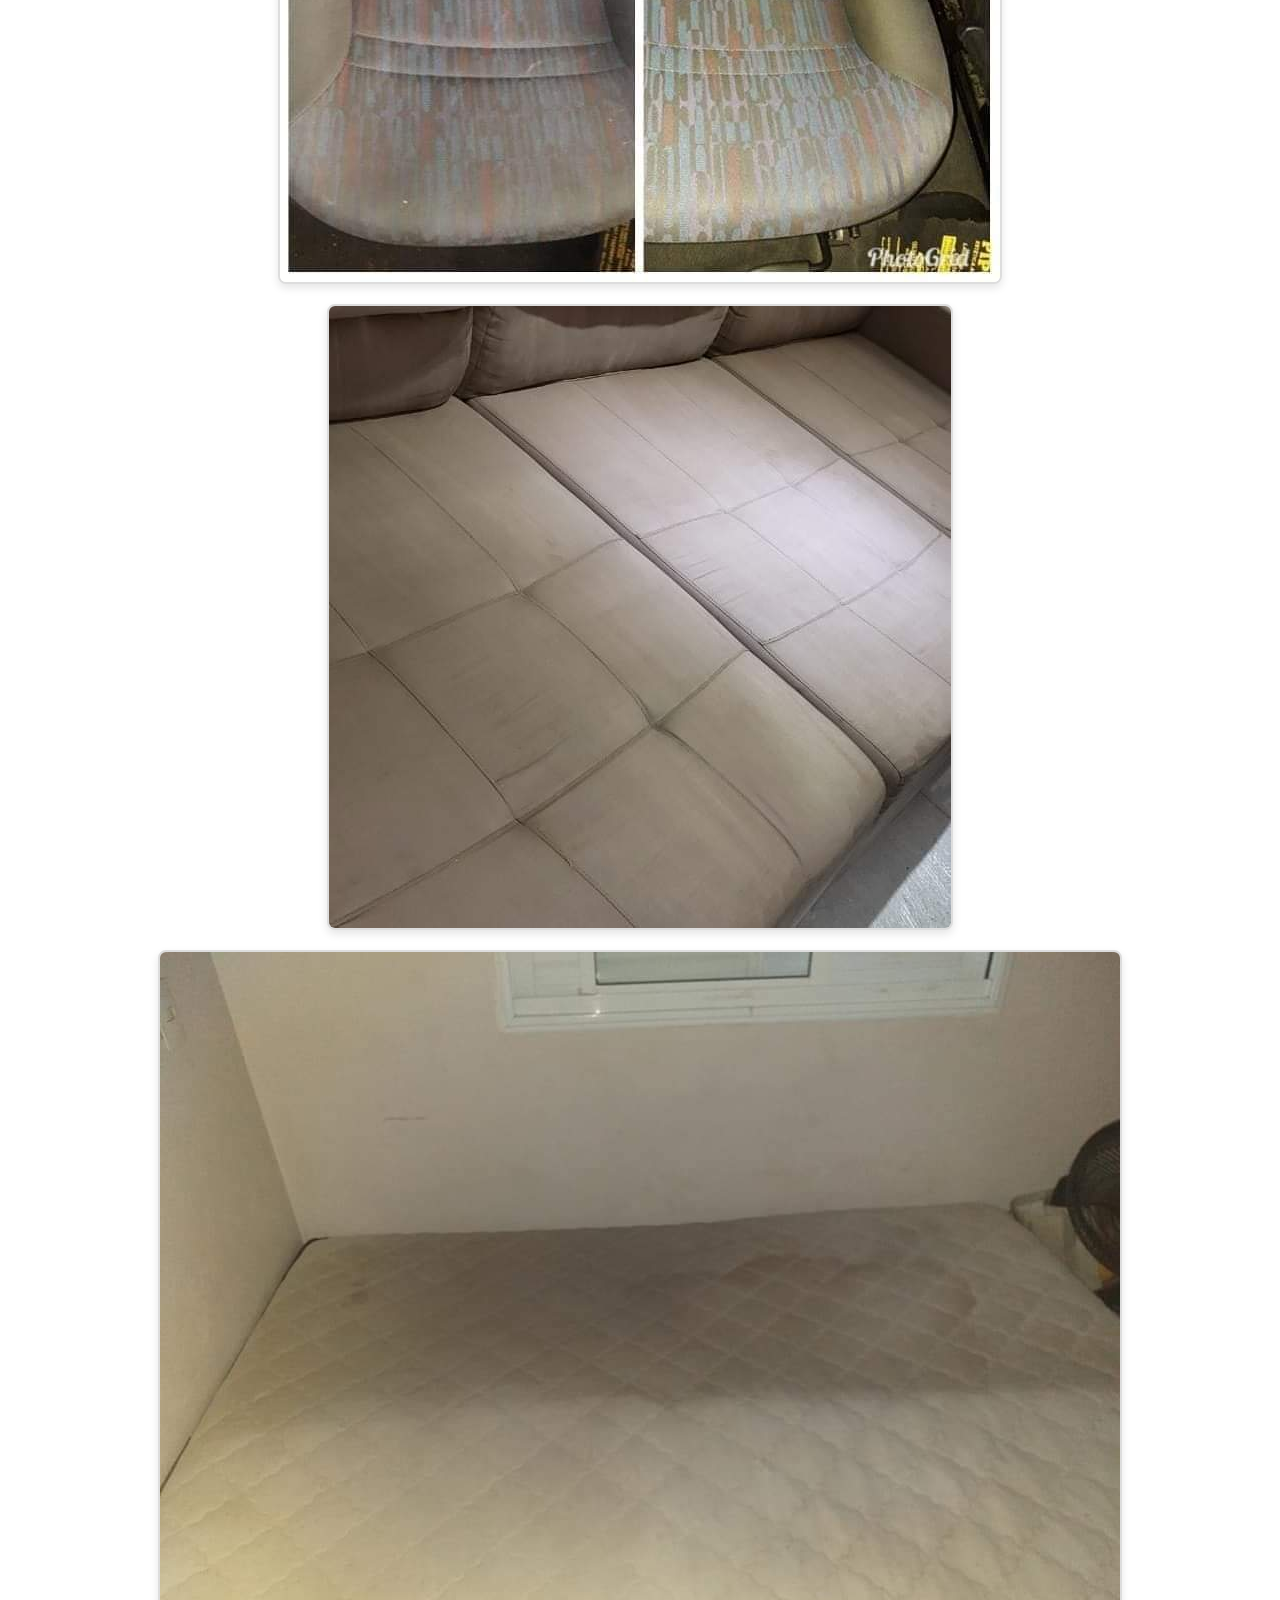
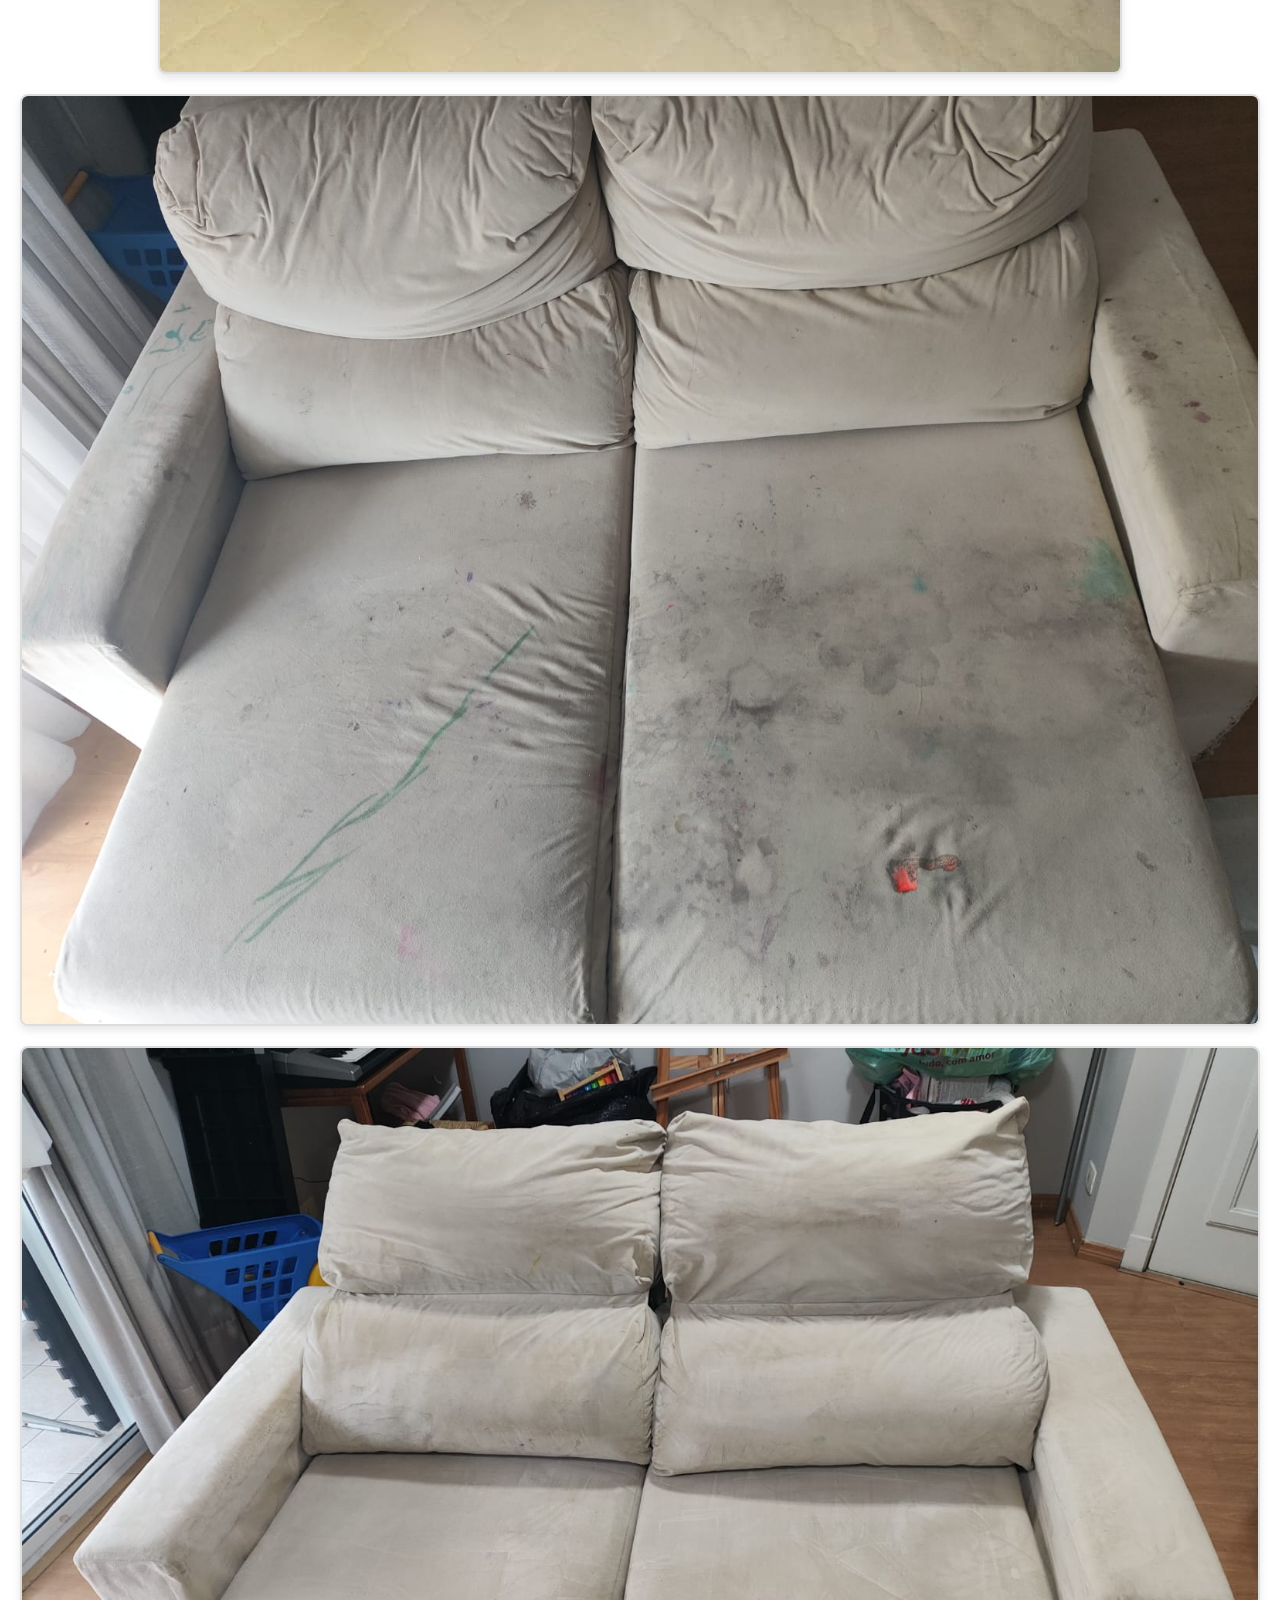
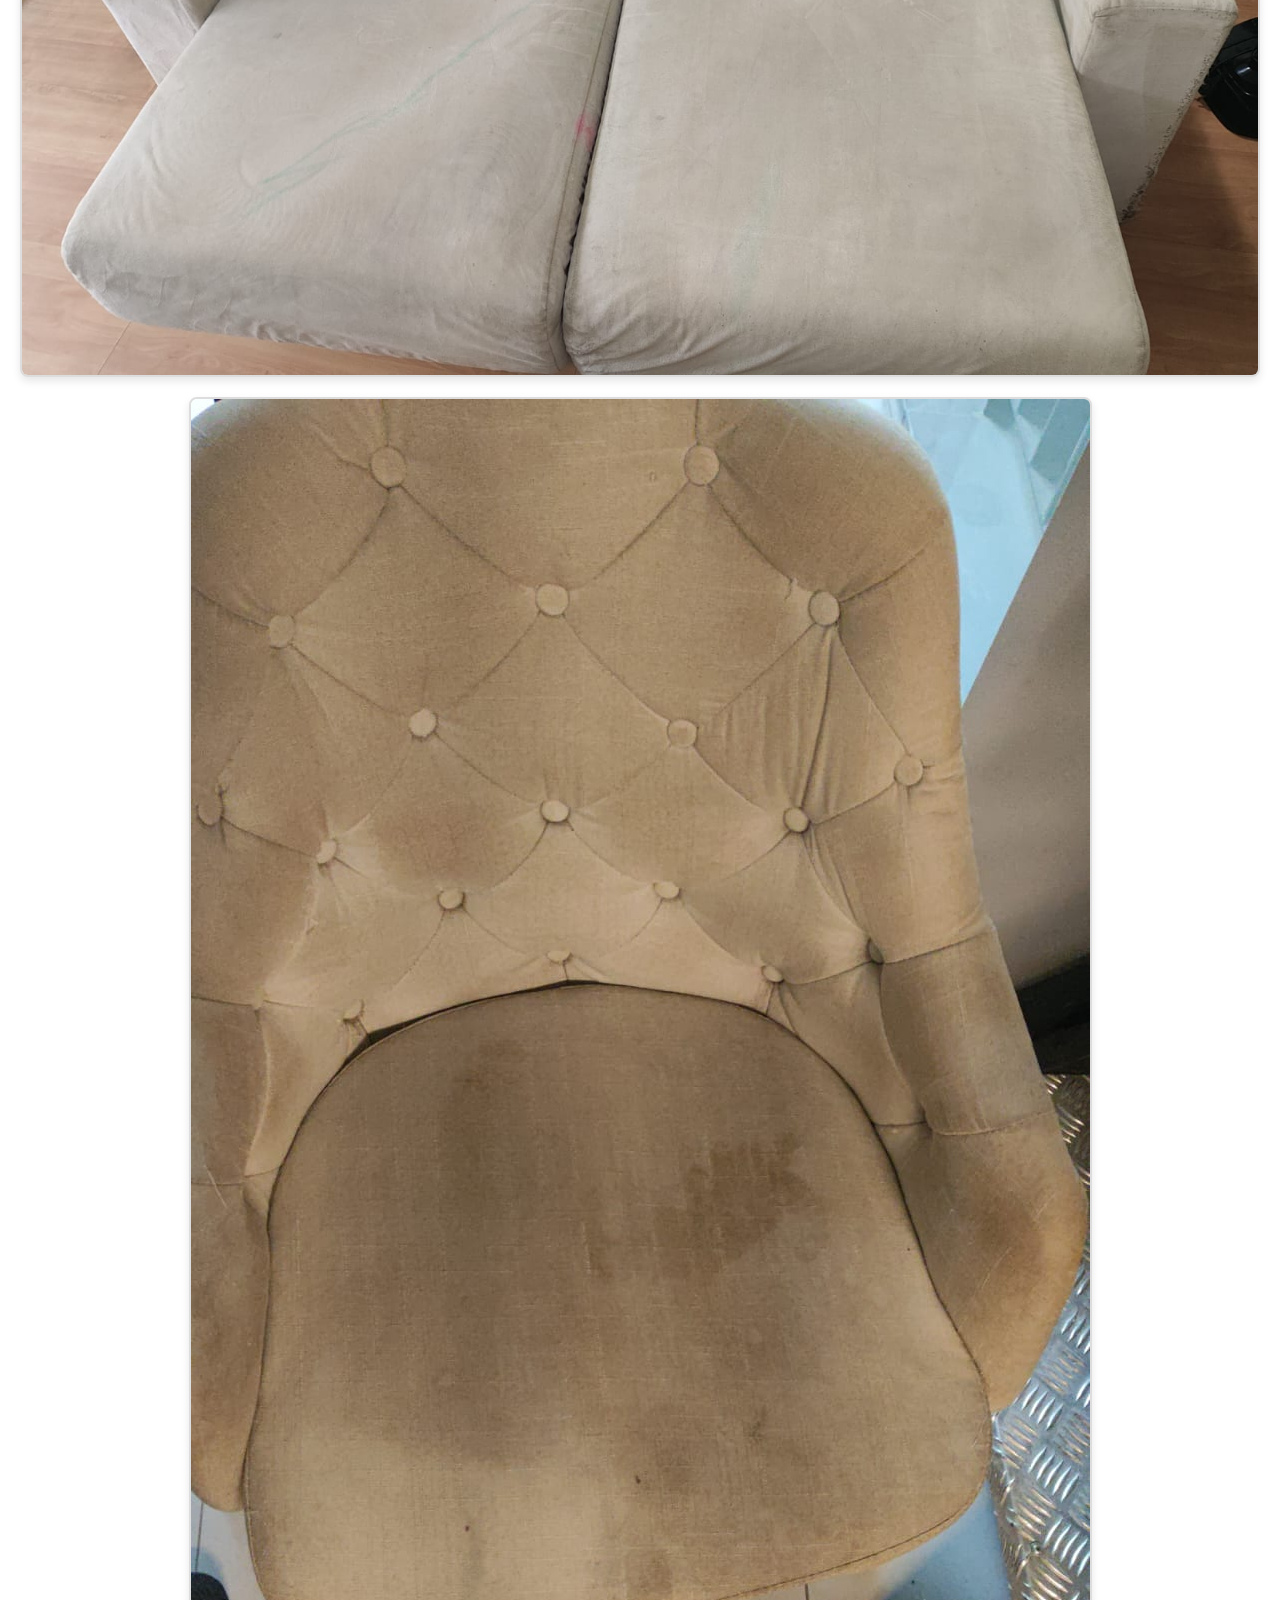
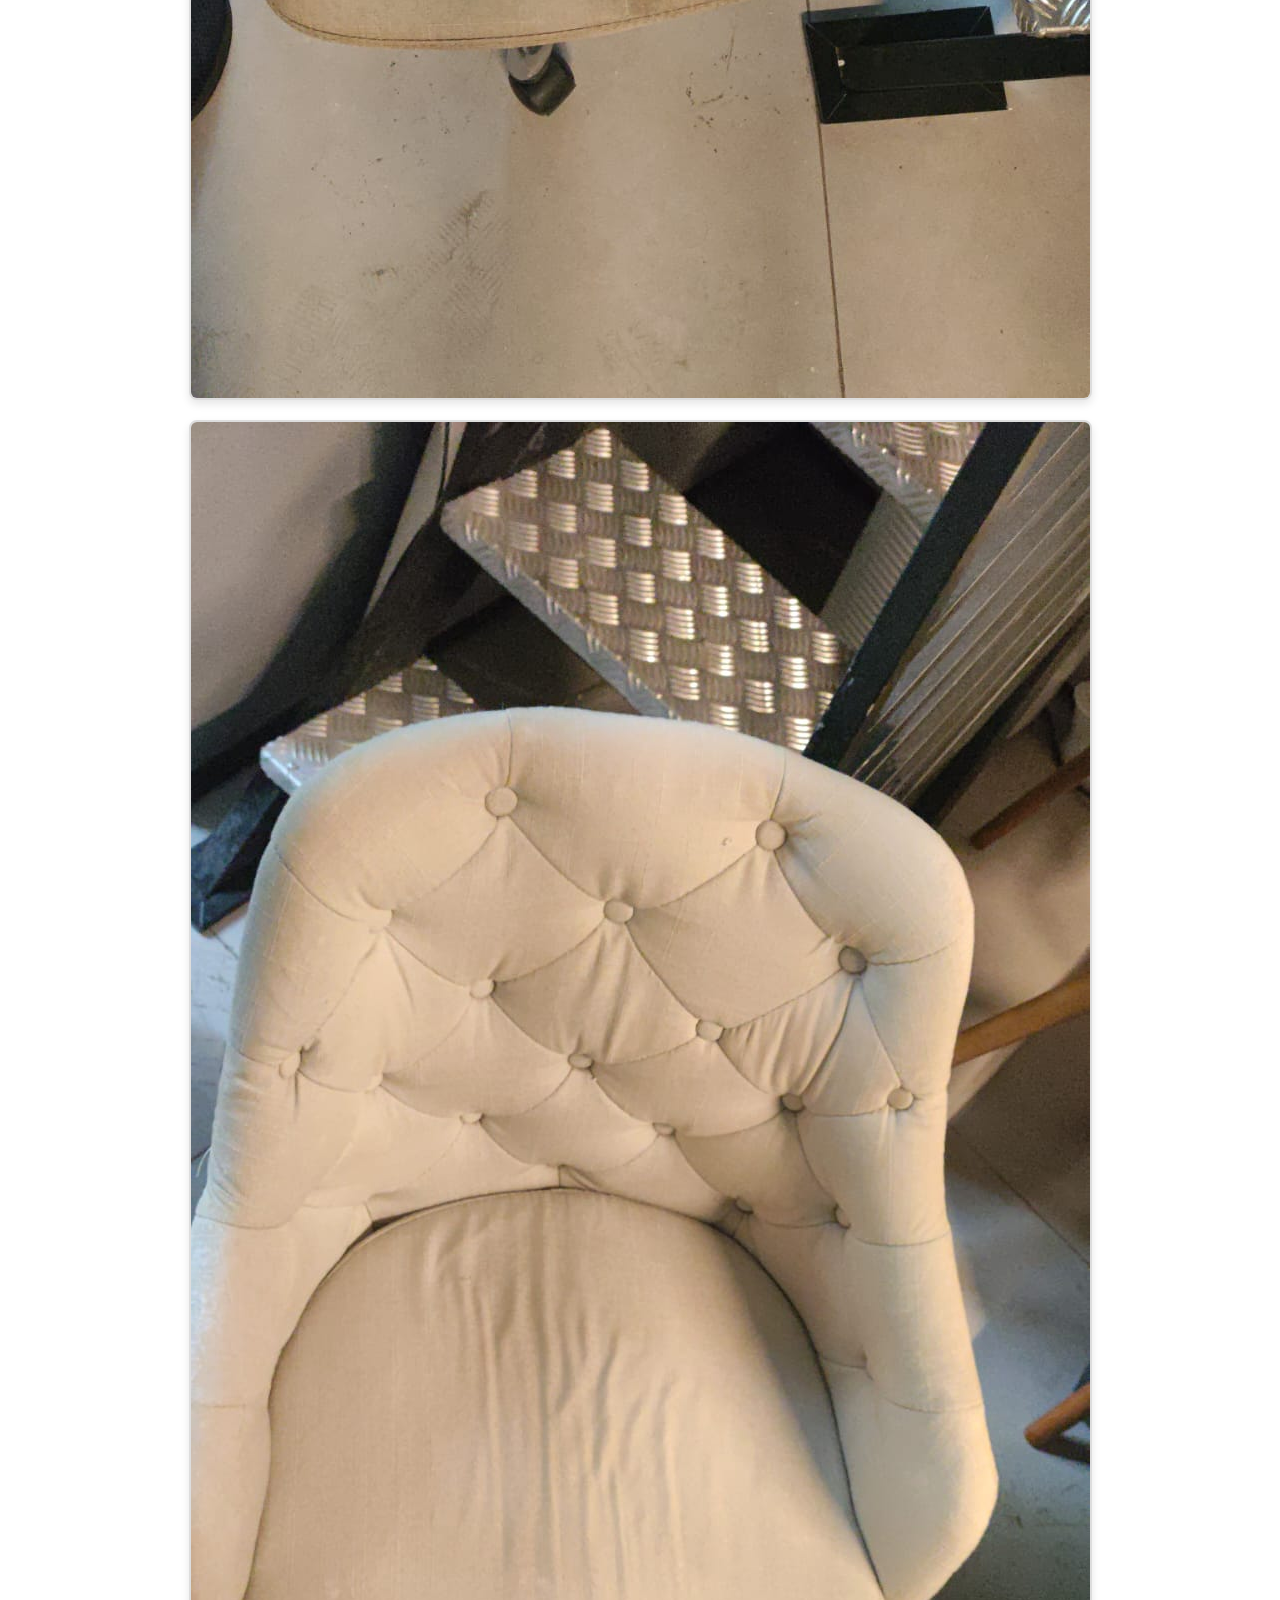
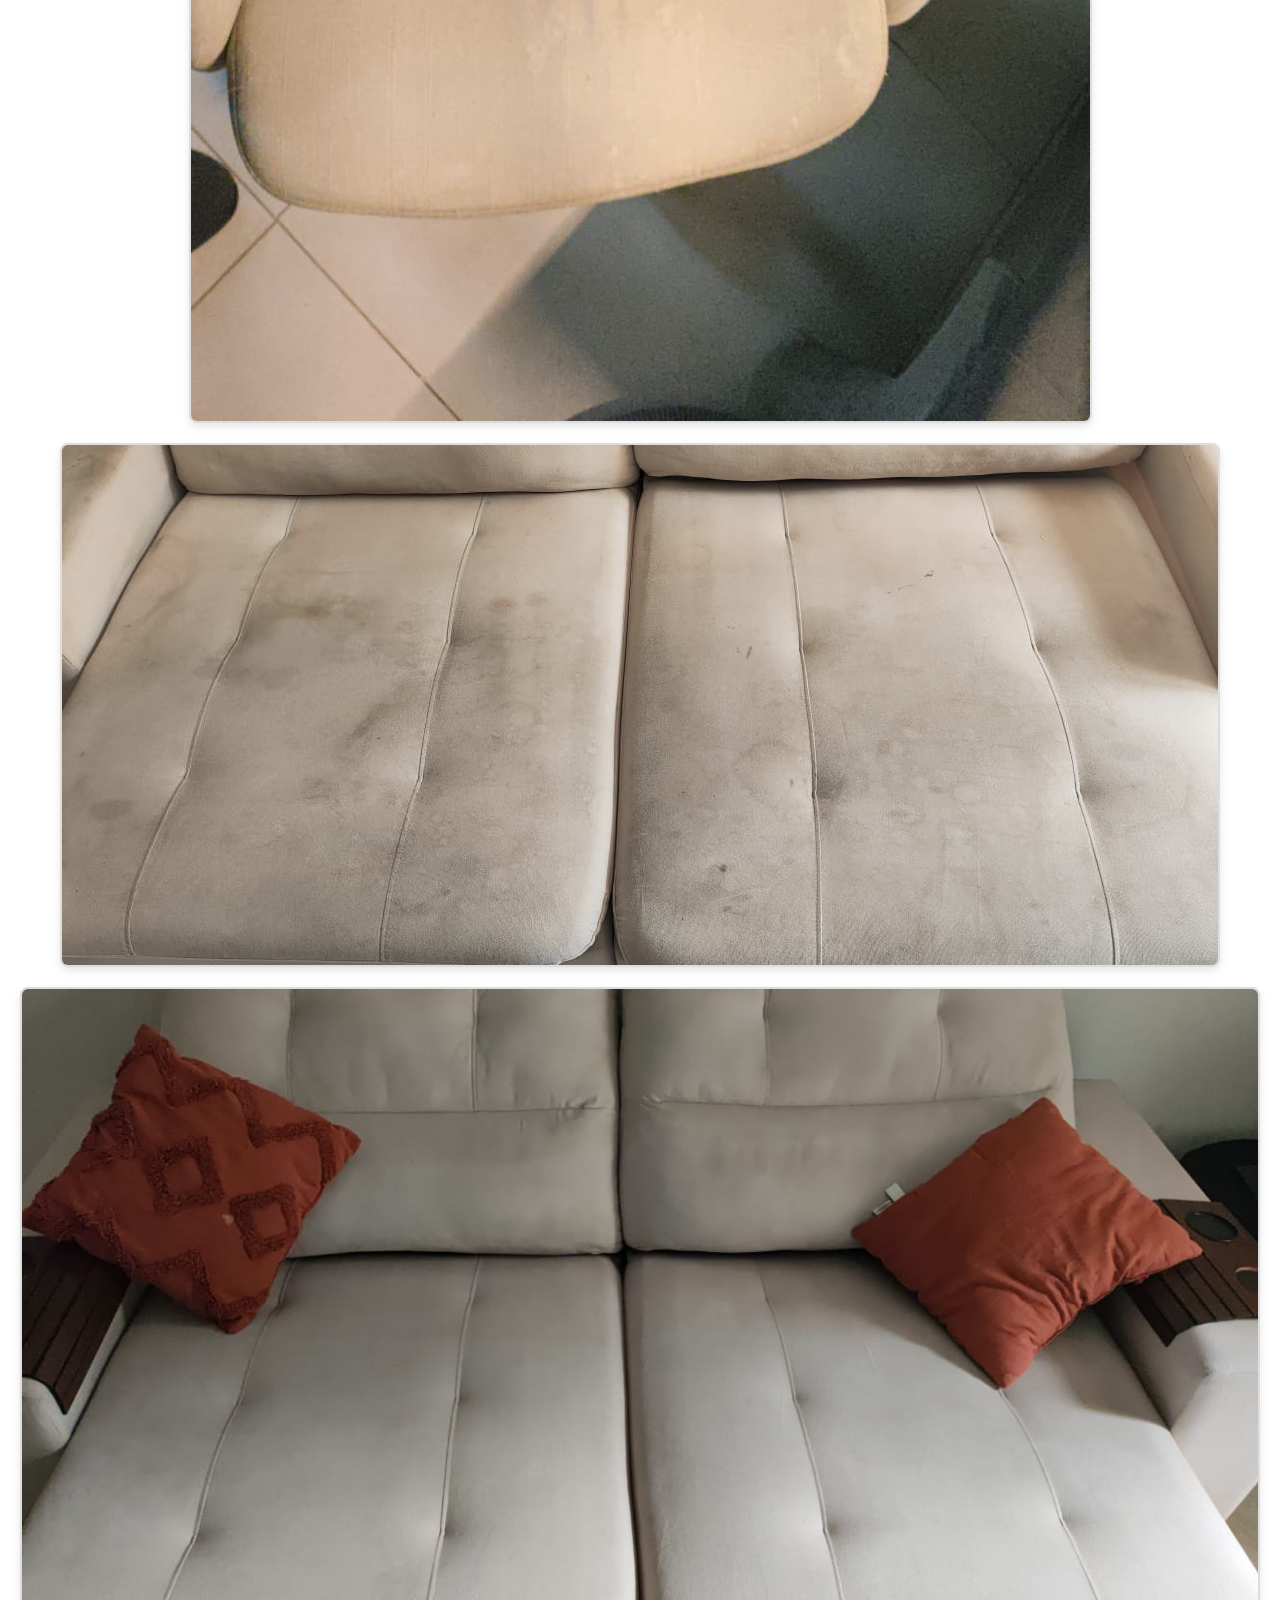
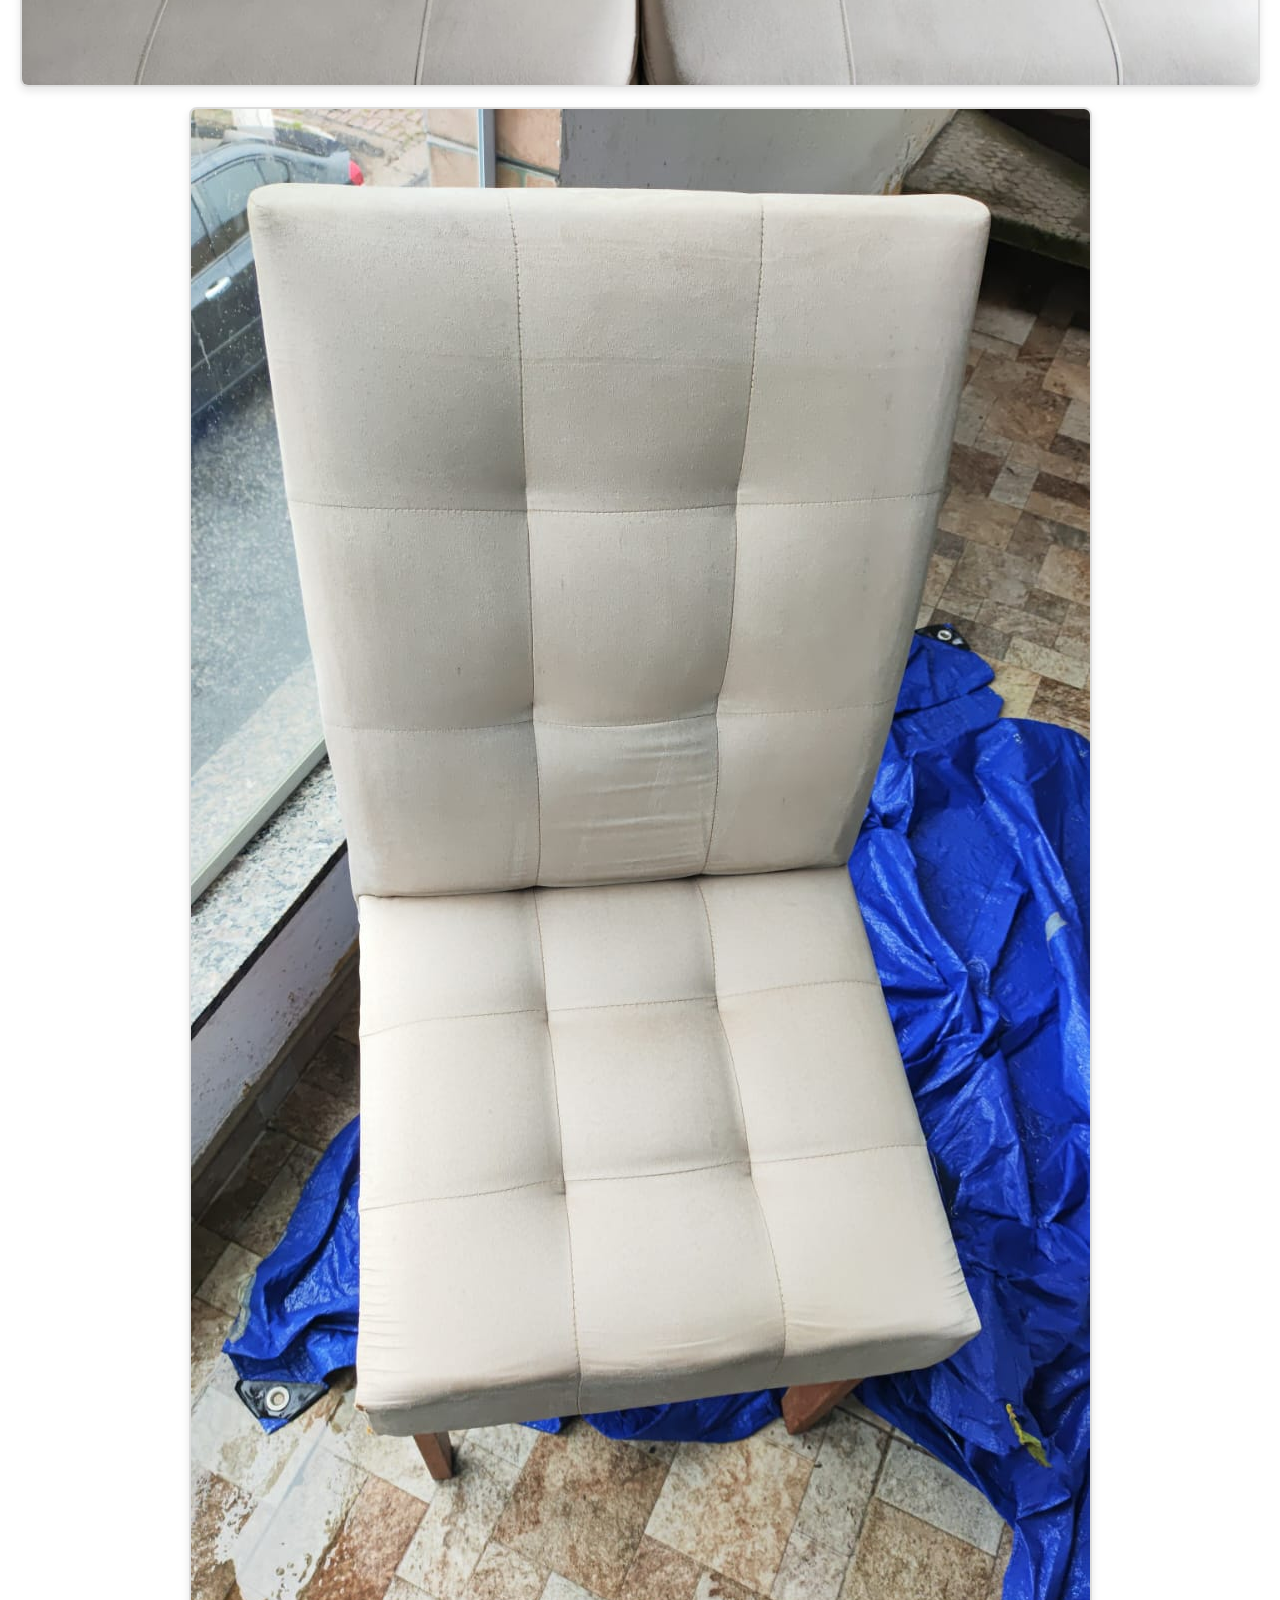
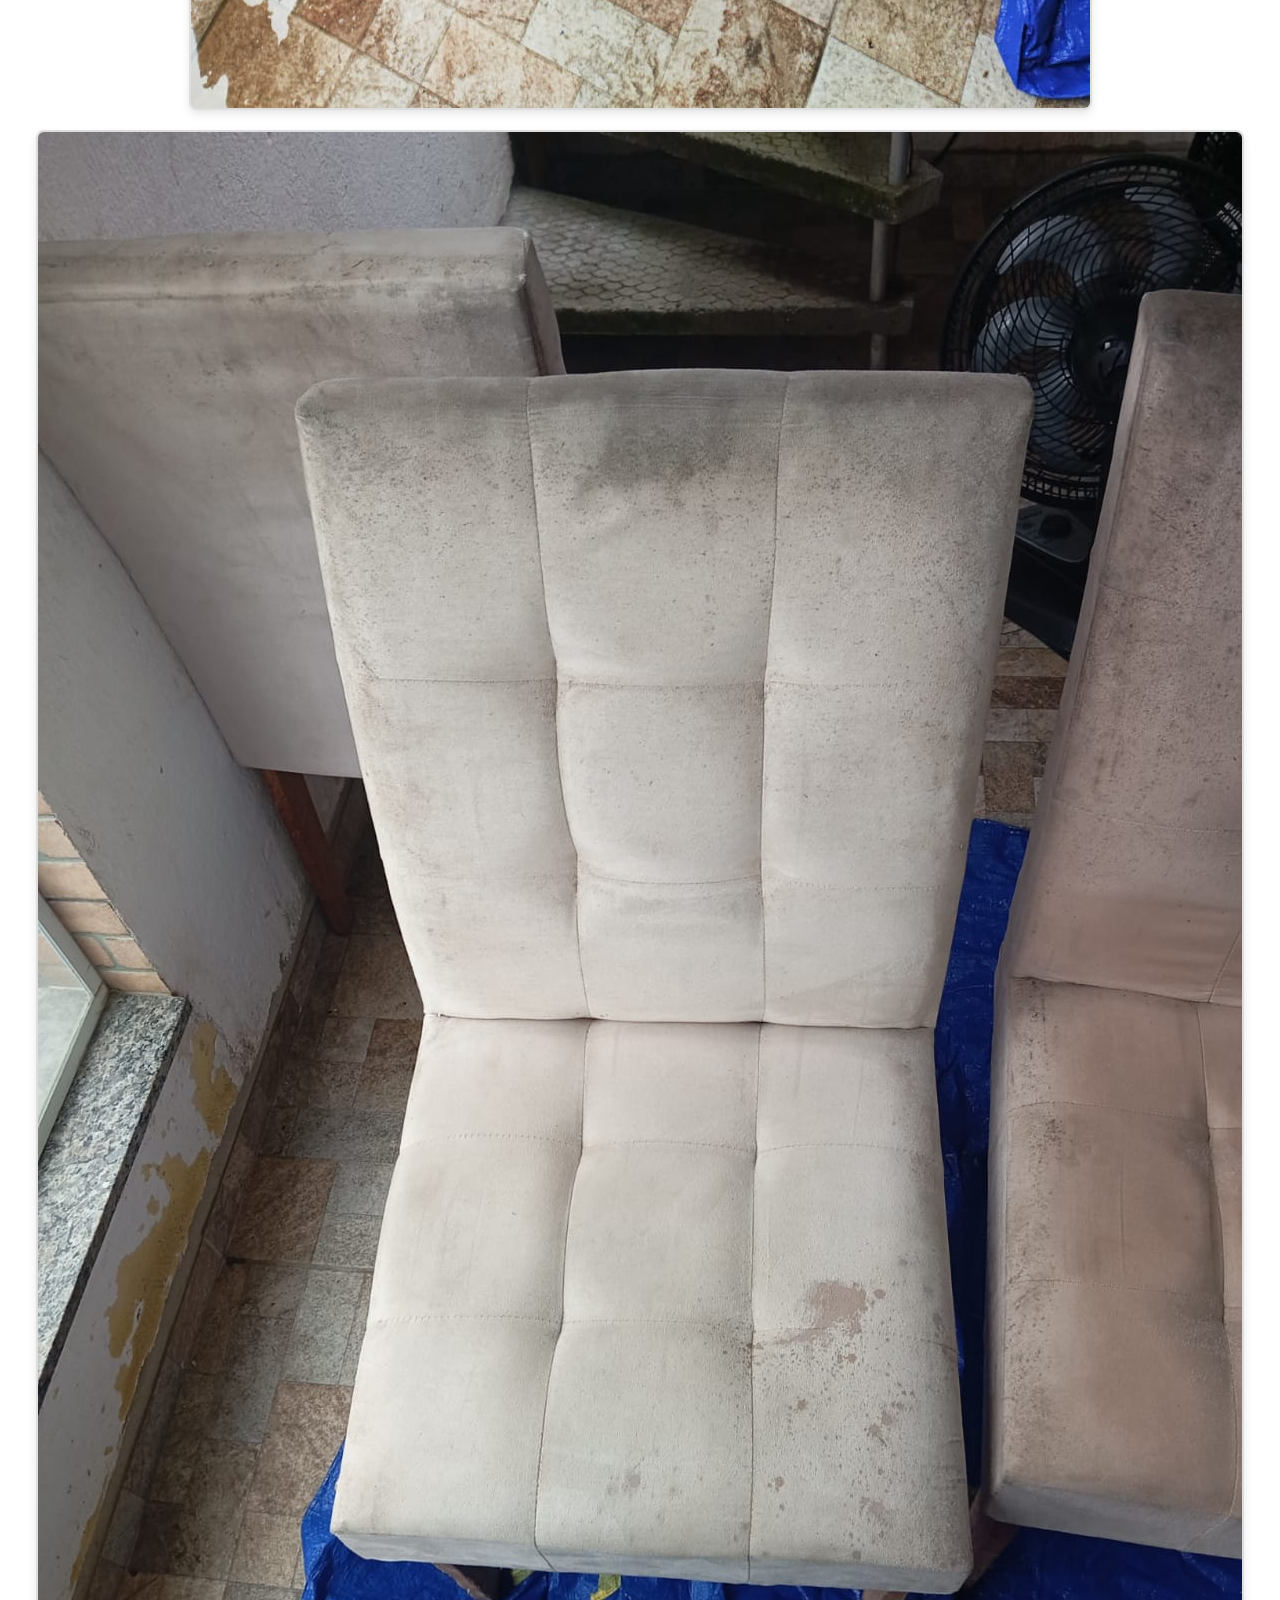
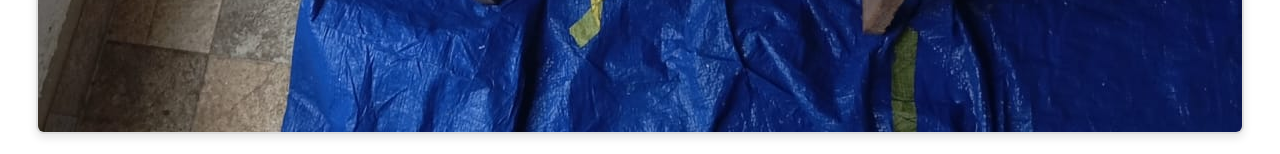
==== commit fd0c66f1: "Update galeria.html" ====
--- a/galeria.html
+++ b/galeria.html
@@ -43,6 +43,9 @@
             <div class="photo">
                 <img src="antes3.jpg" alt="Foto 3.1">
             </div>
+              <div class="photo">
+                <img src="deppois3.jpg" alt="Foto 3.1">
+            </div>
              <div class="photo">
                 <img src="1.jpg" alt="Foto 3.1">
             </div>
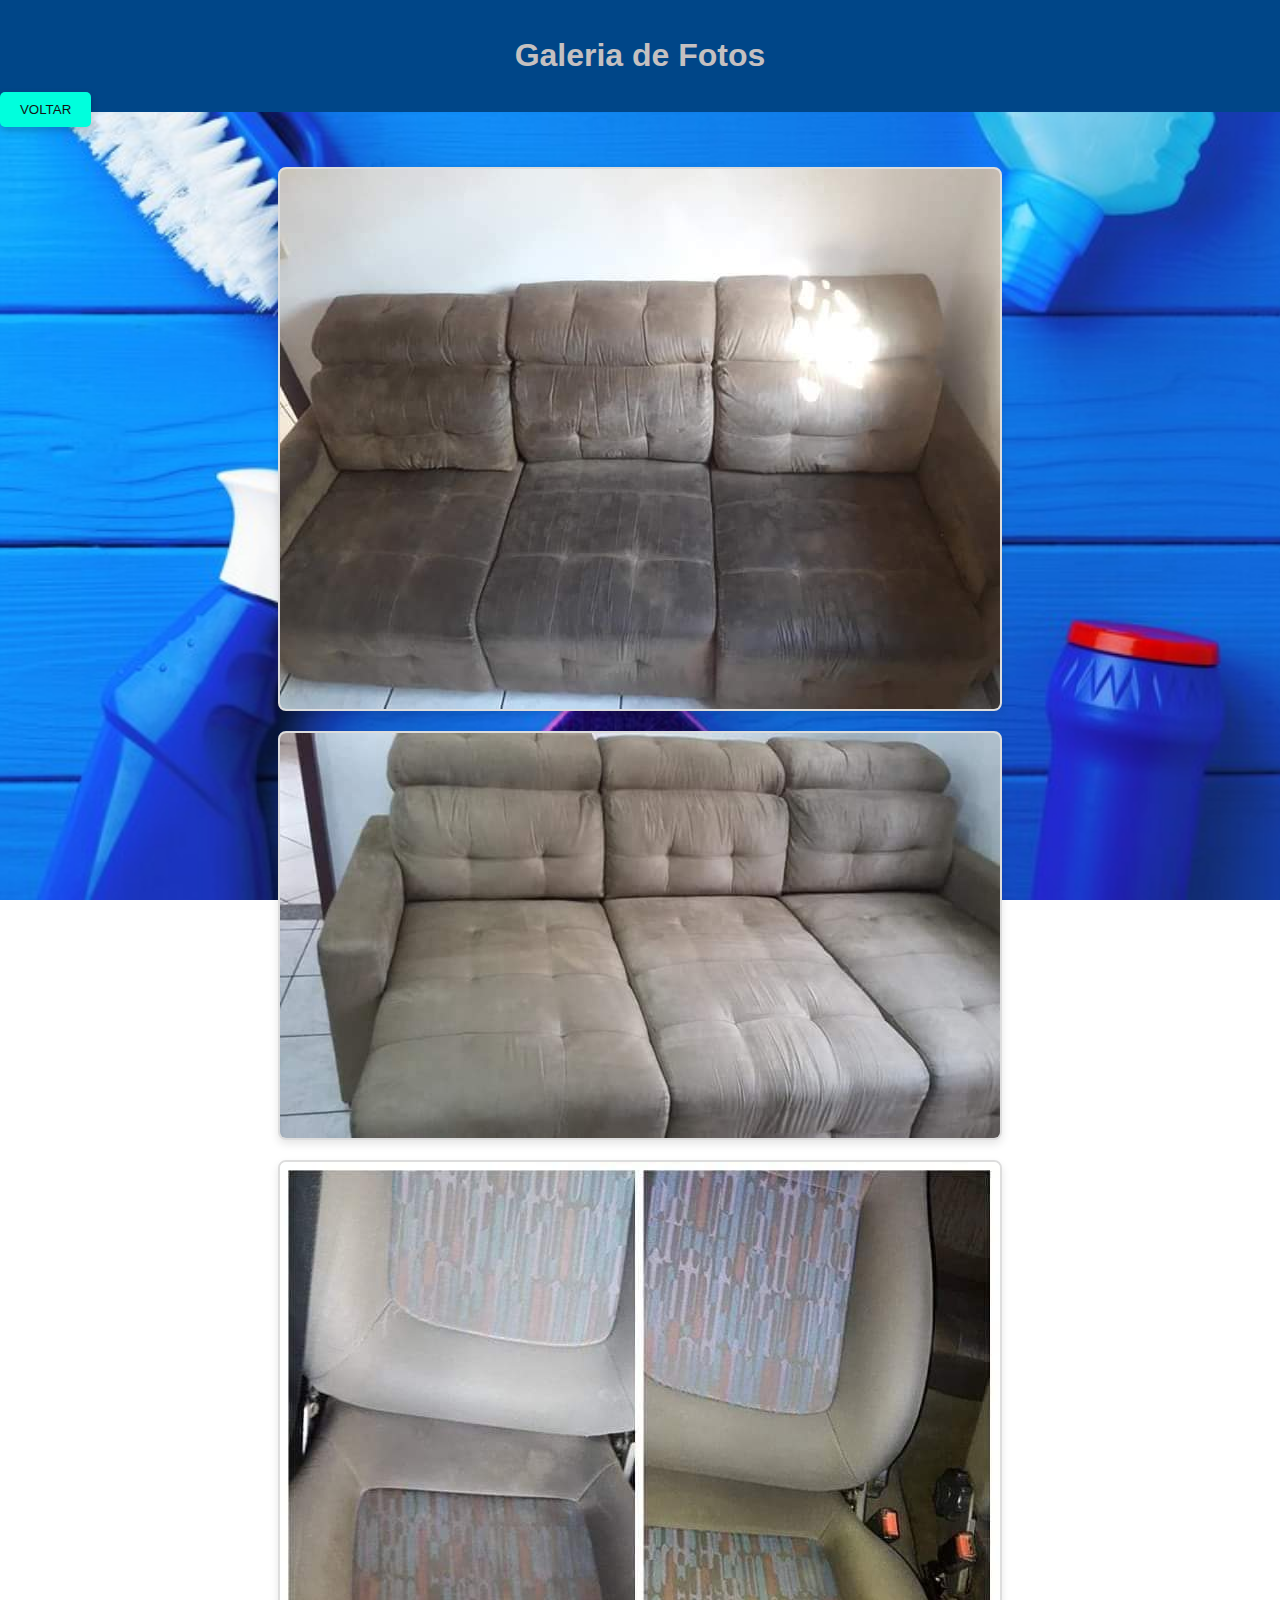
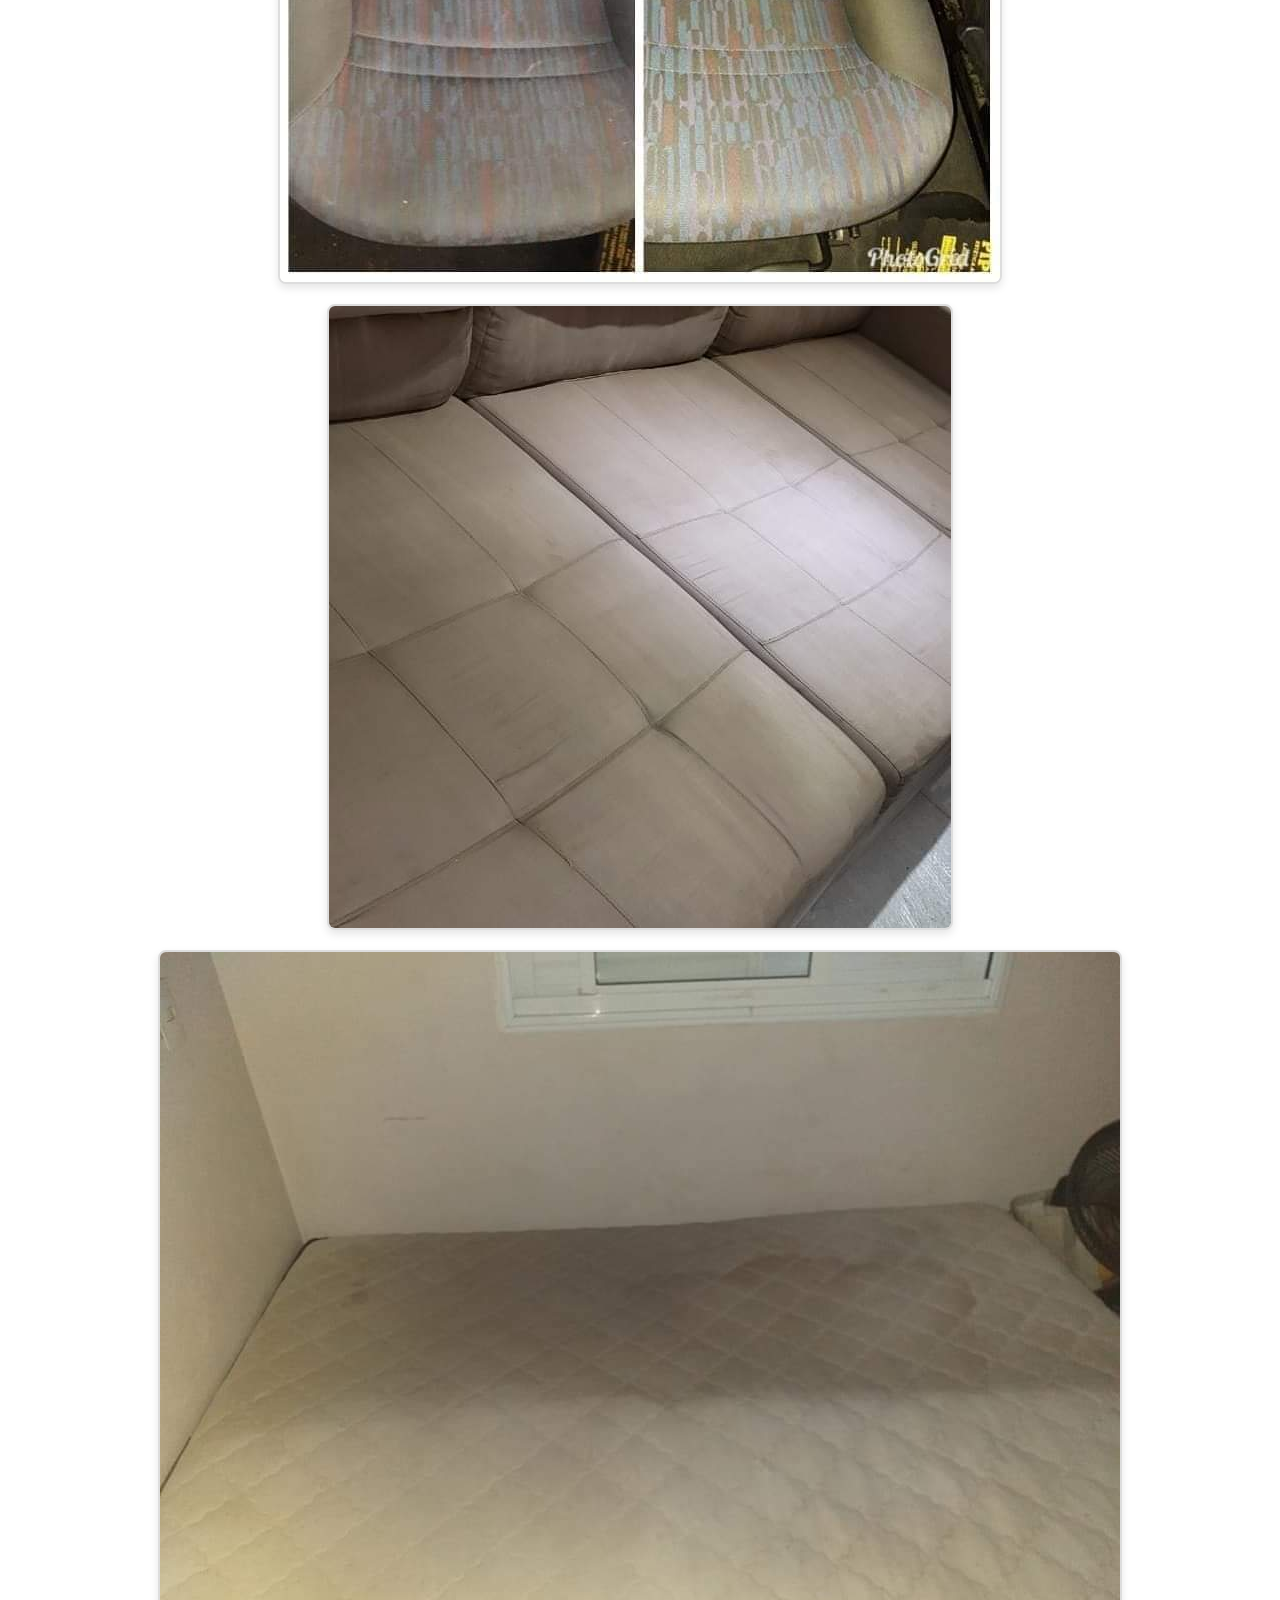
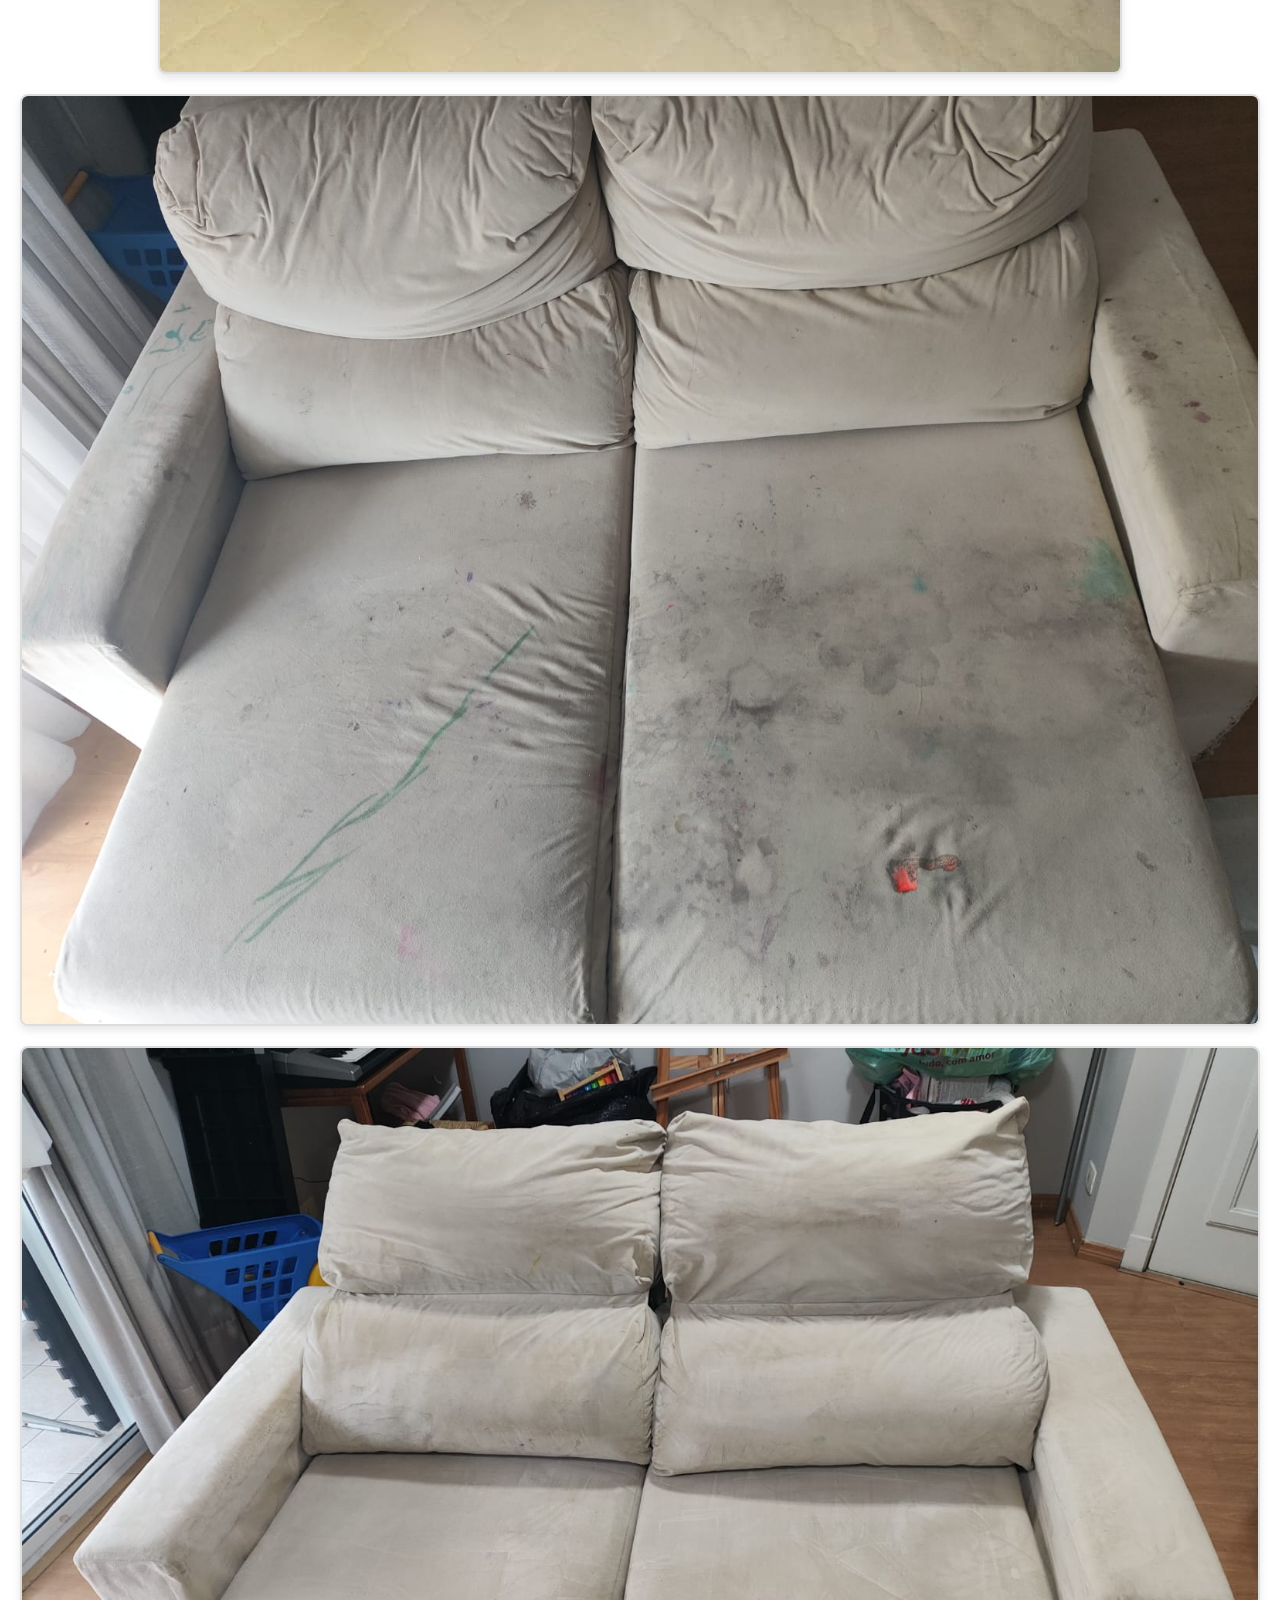
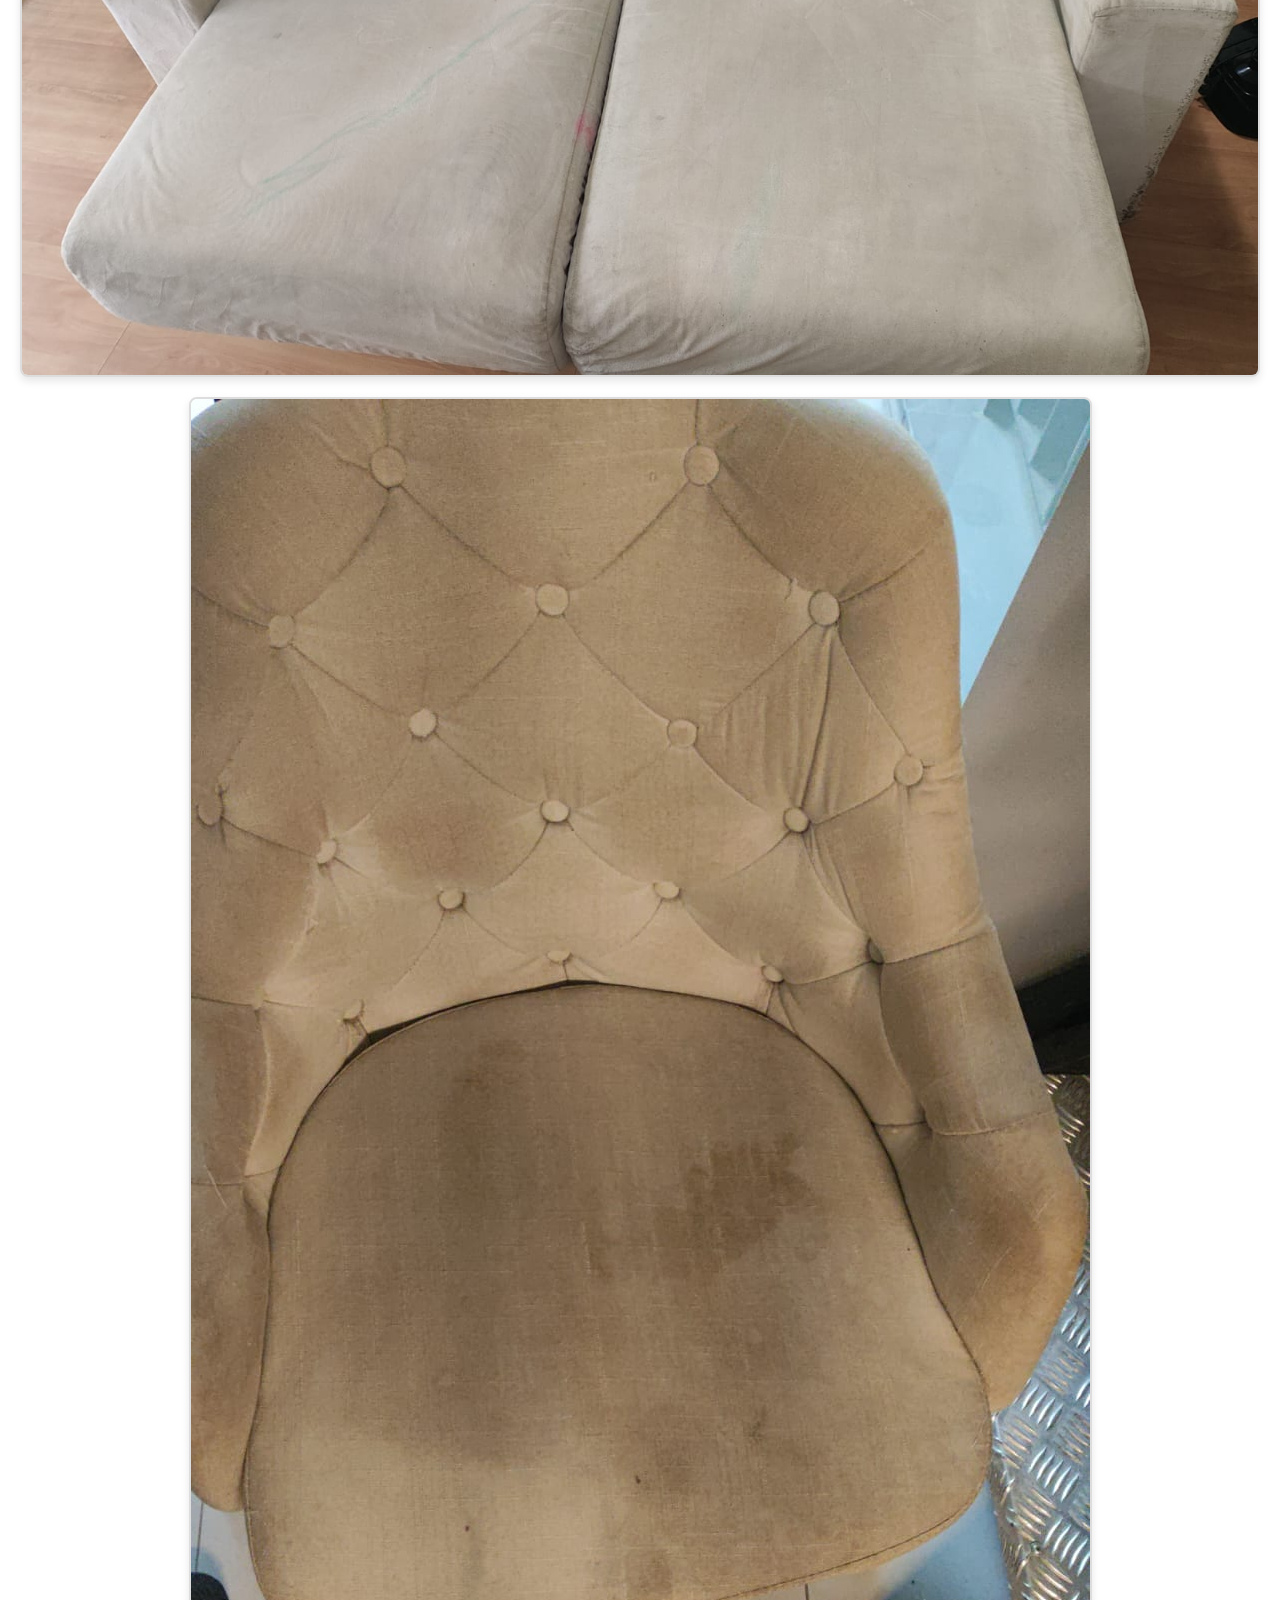
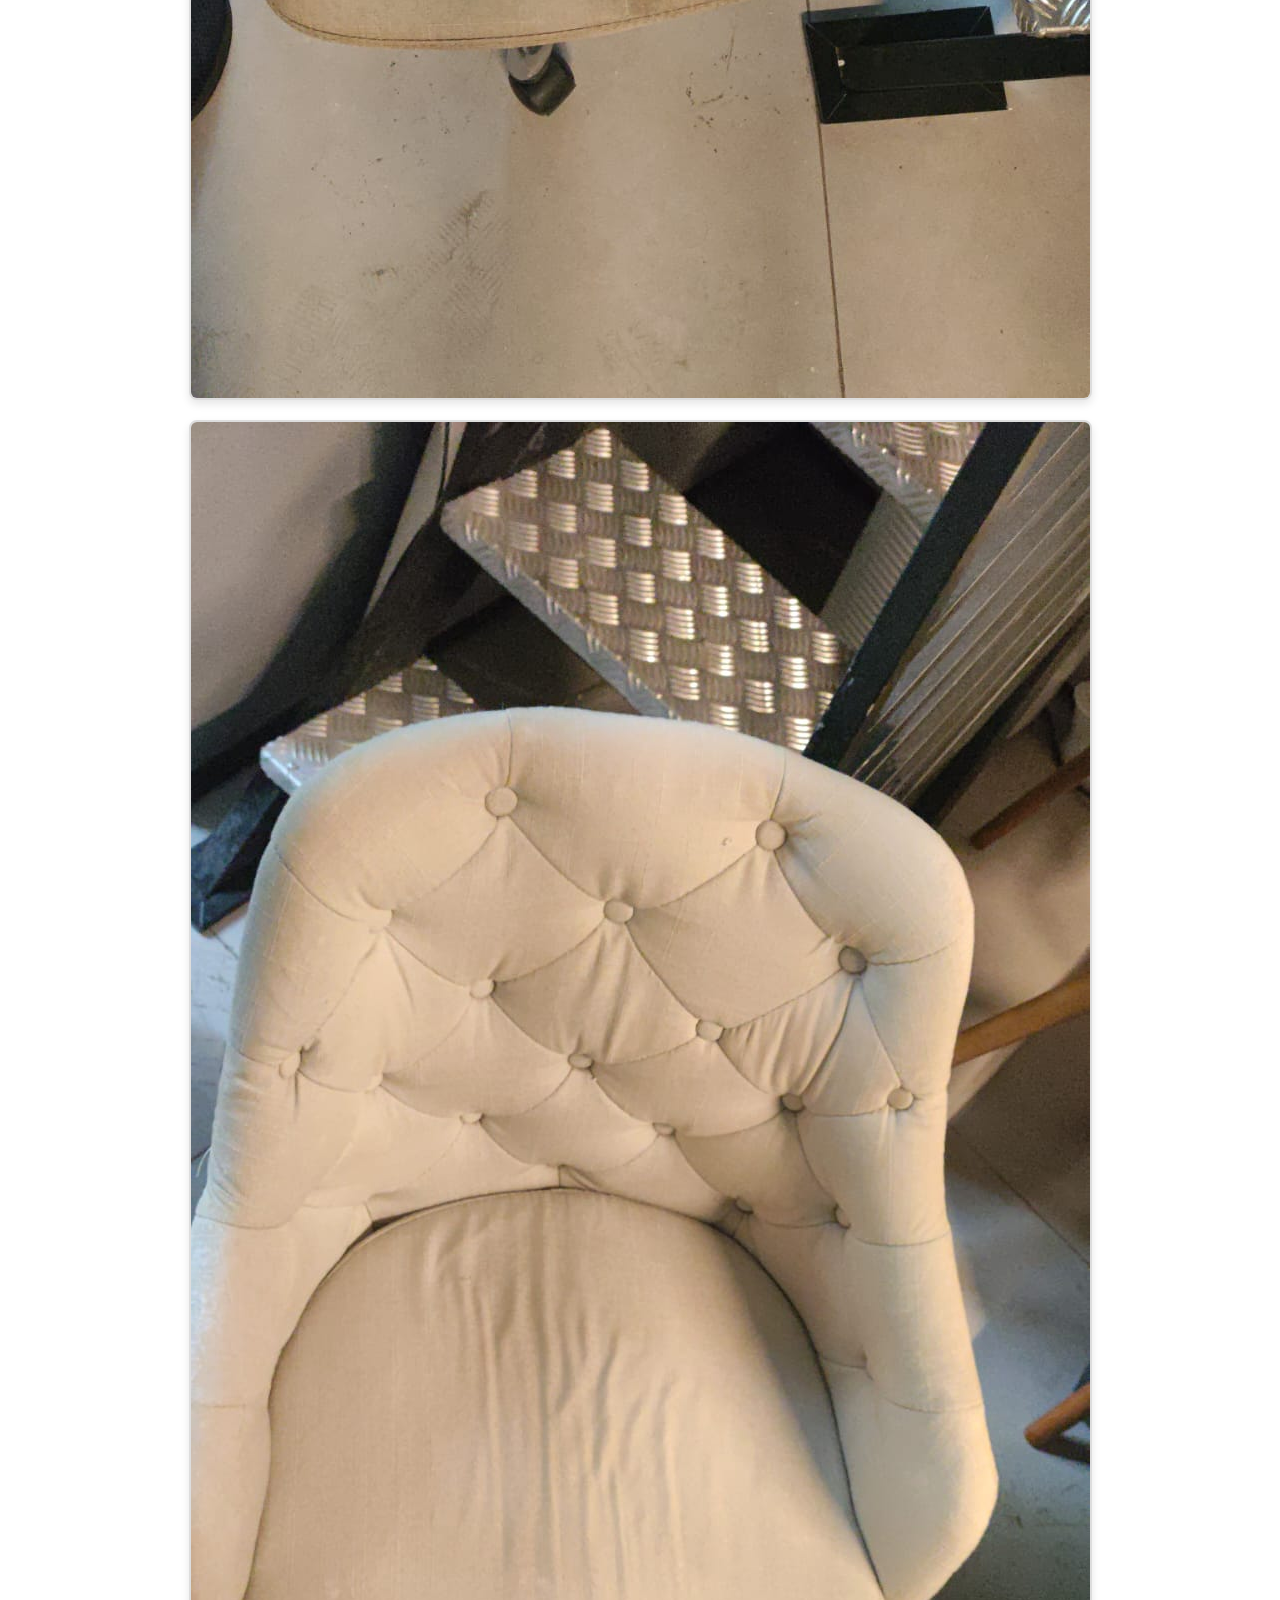
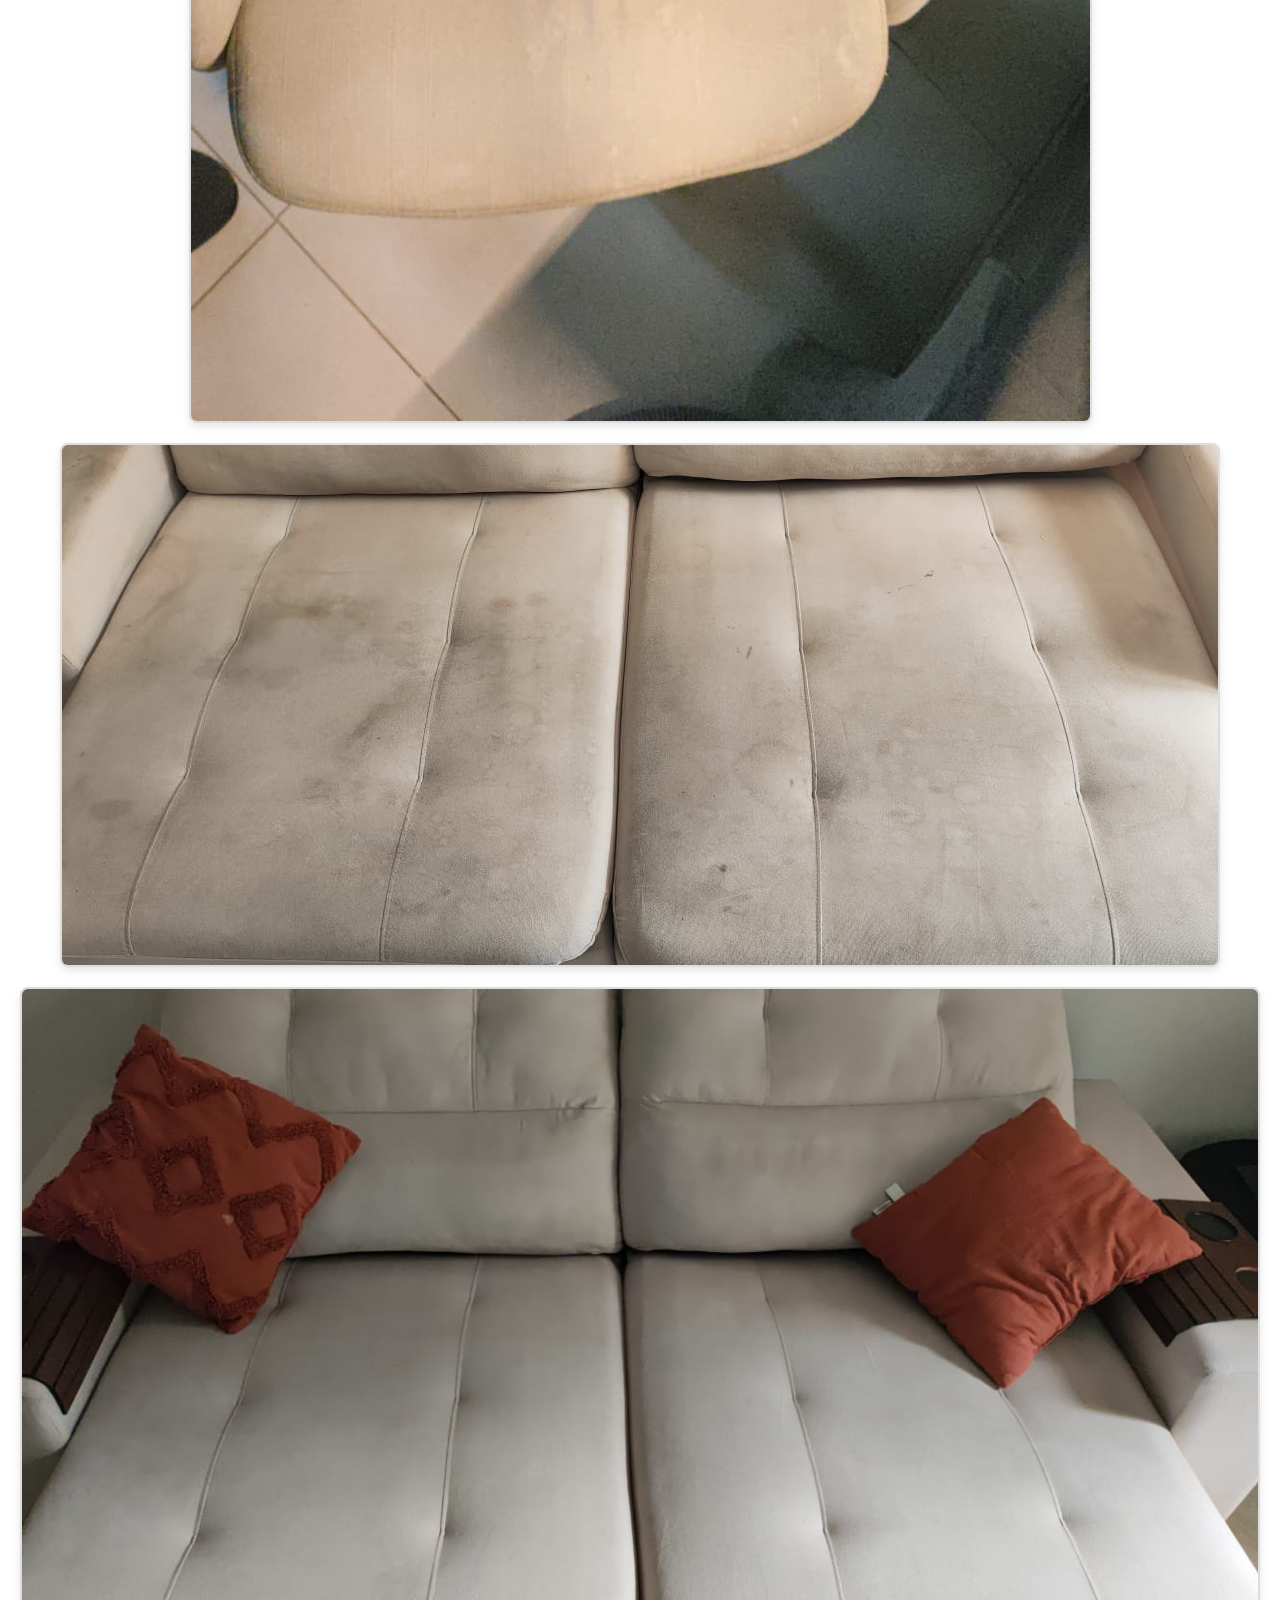
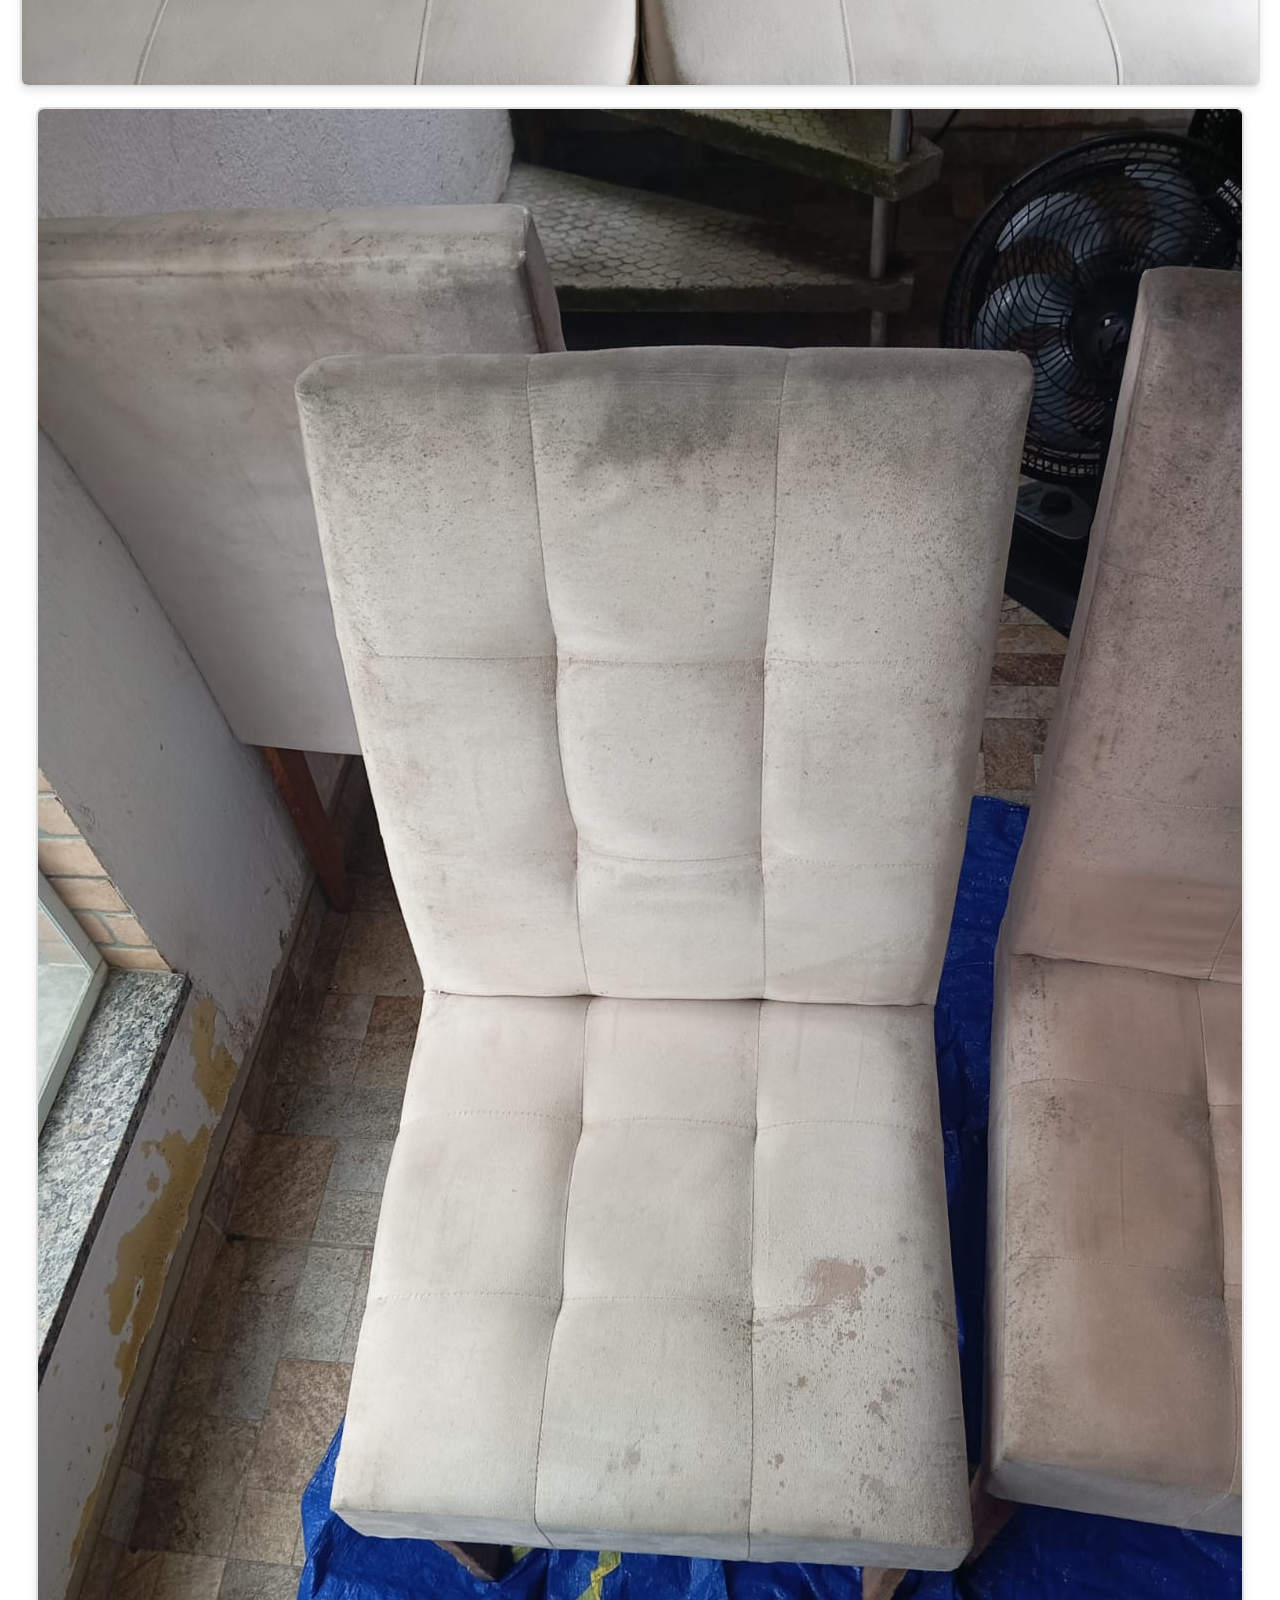
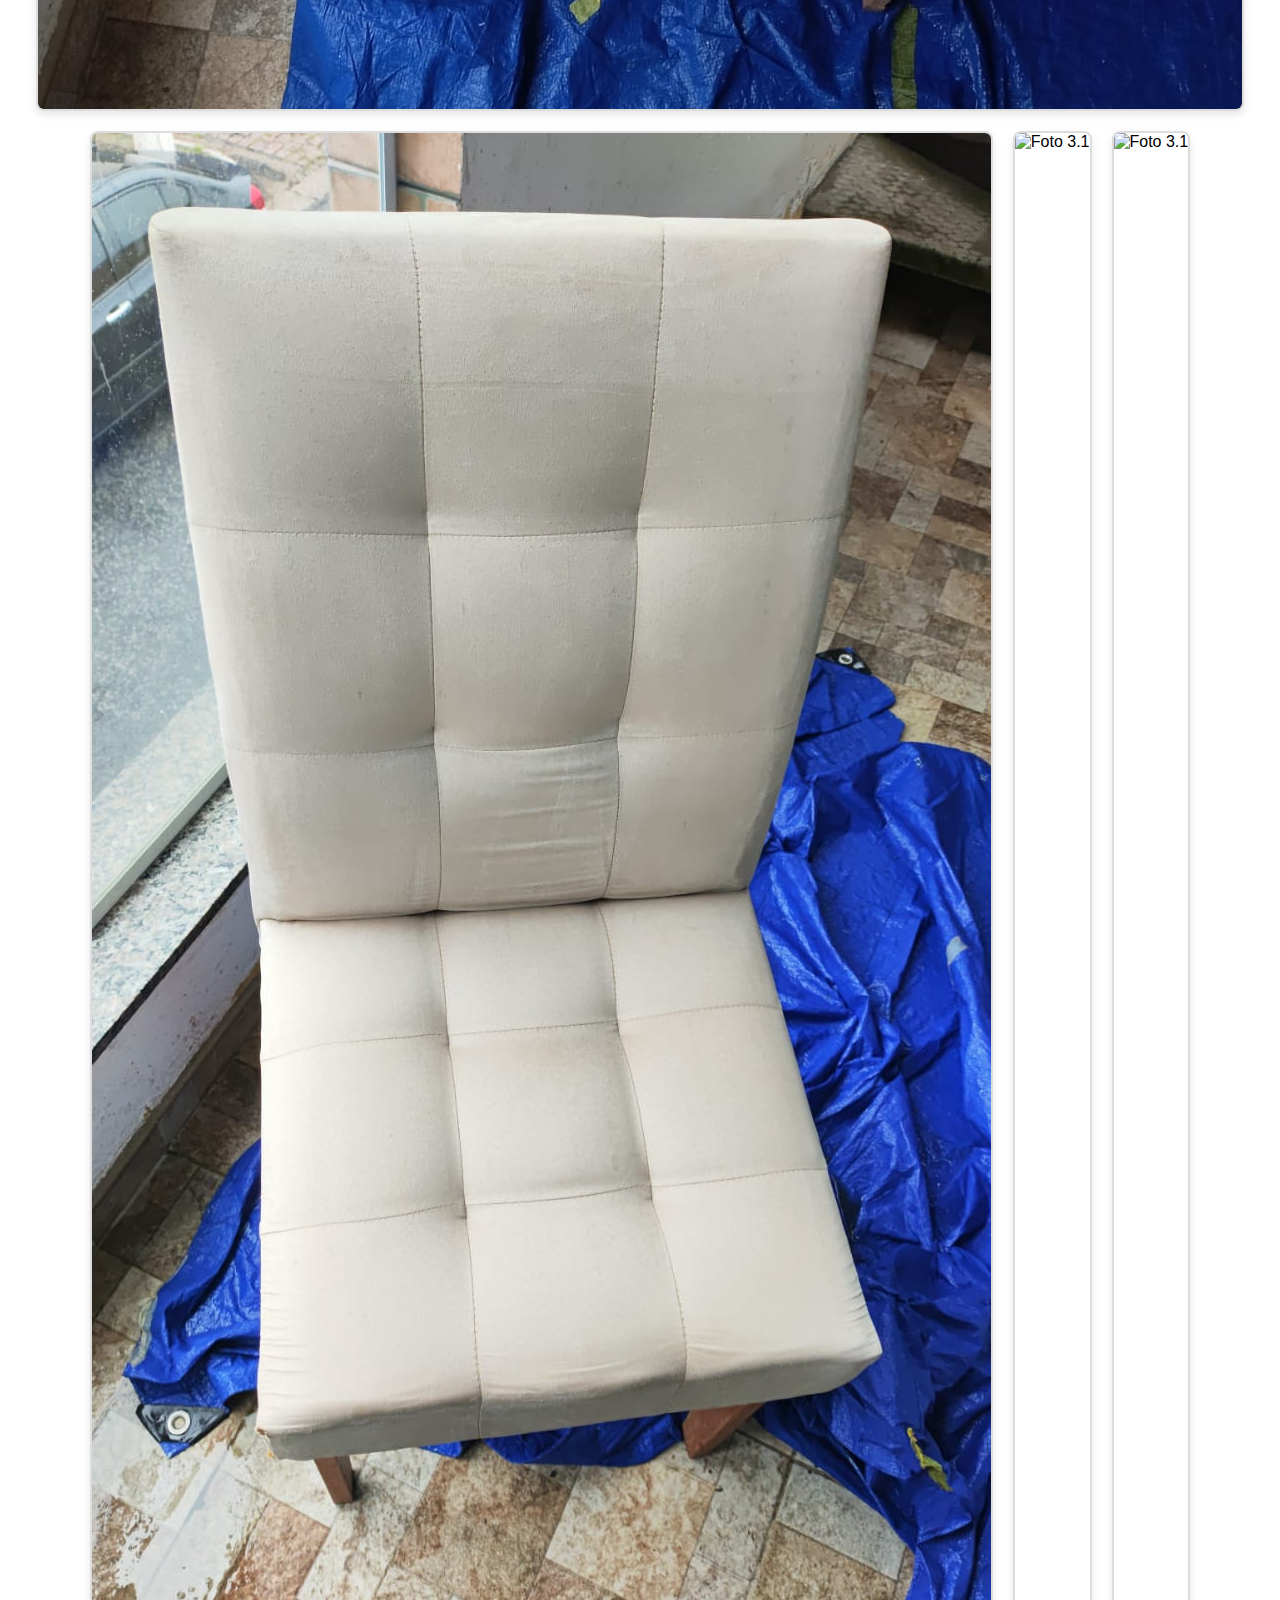
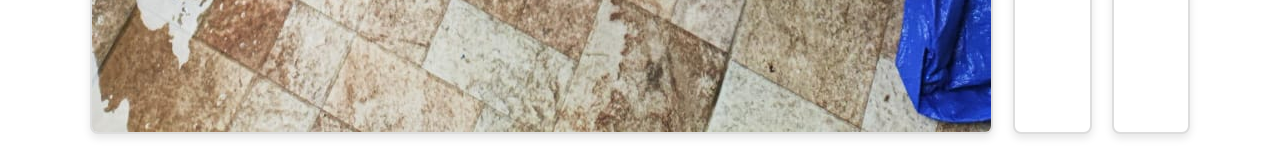
==== commit b04c8bd5: "Update galeria.html" ====
--- a/galeria.html
+++ b/galeria.html
@@ -53,12 +53,17 @@
                 <img src="2.jpg" alt="Foto 3.1">
             </div>
              <div class="photo">
+                <img src="4.jpg" alt="Foto 3.1">
+            </div>
+             <div class="photo">
                 <img src="3.jpg" alt="Foto 3.1">
             </div>
+            <div class="photo">
+                <img src=".jpg" alt="Foto 3.1">
+            </div>
              <div class="photo">
-                <img src="4.jpg" alt="Foto 3.1">
+                <img src=".jpg" alt="Foto 3.1">
             </div>
-            
             <!-- Adicione mais fotos conforme necessário -->
         </div>
     </main>
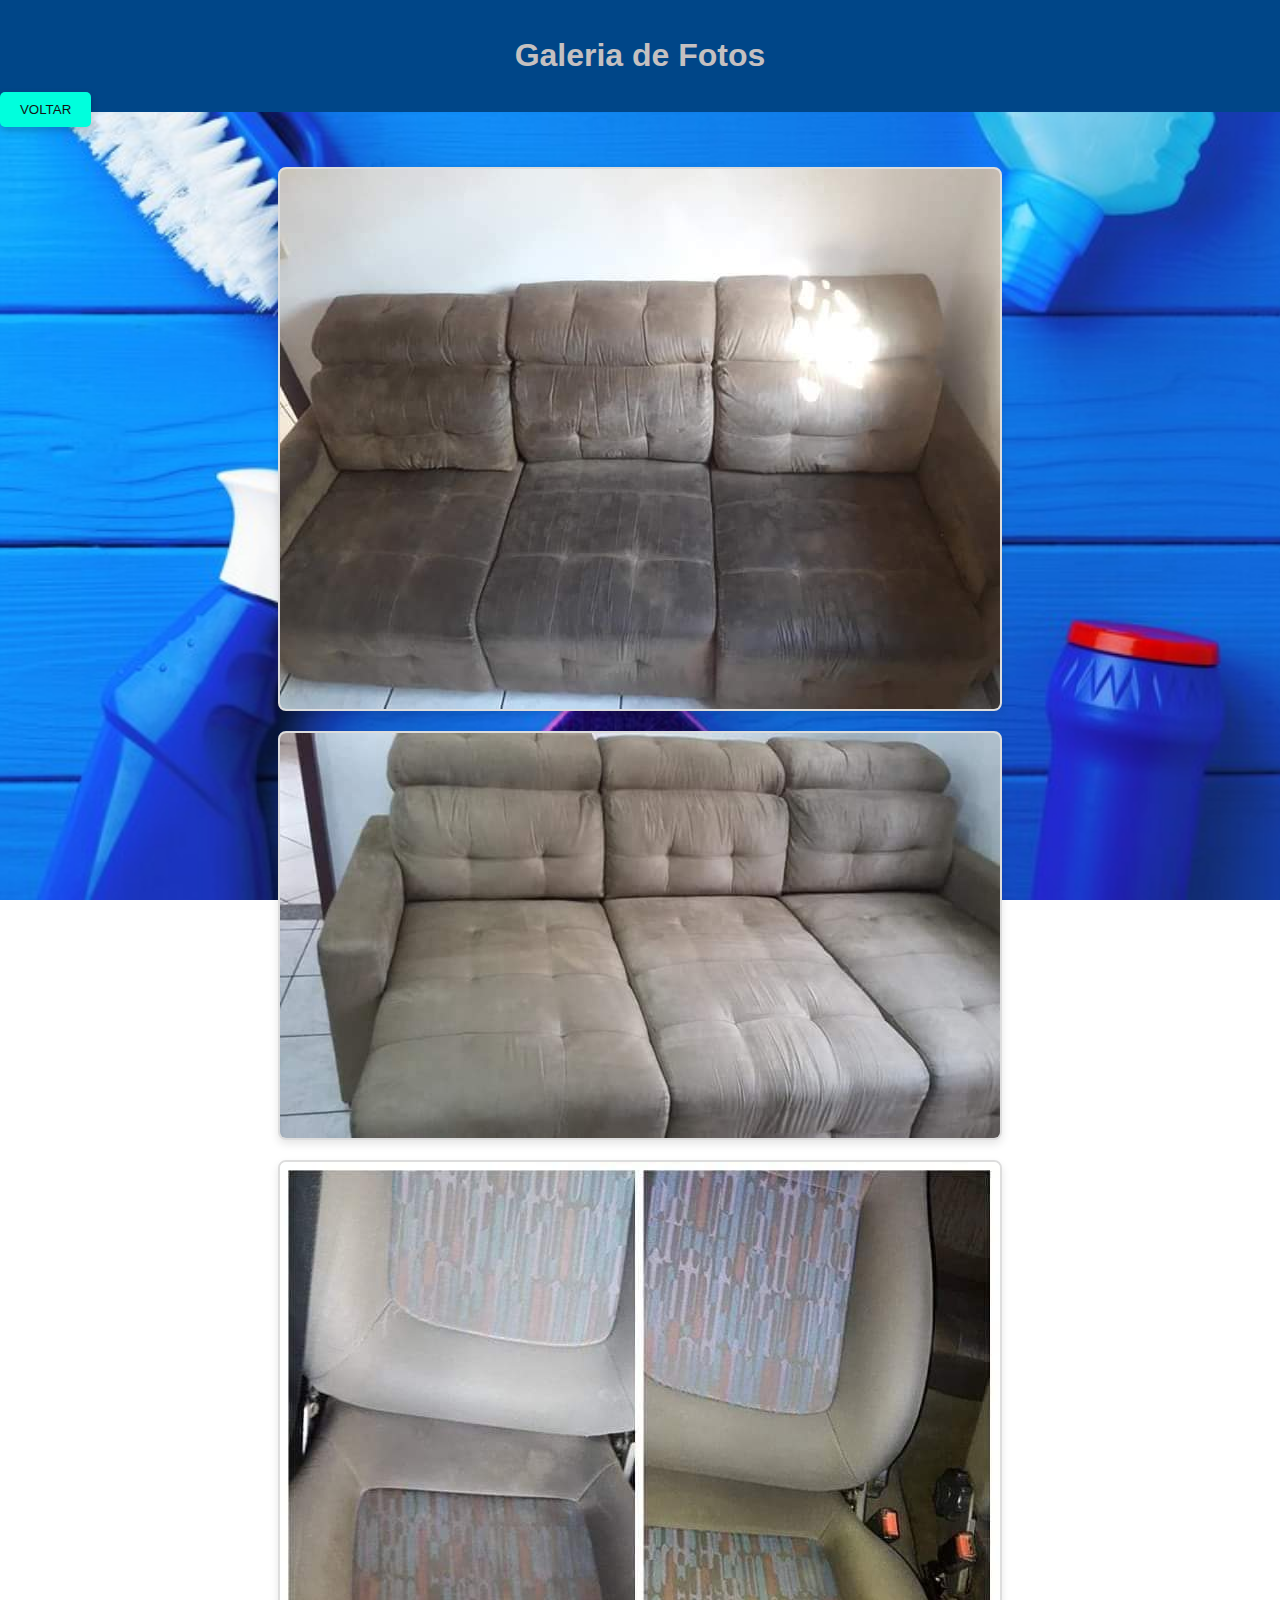
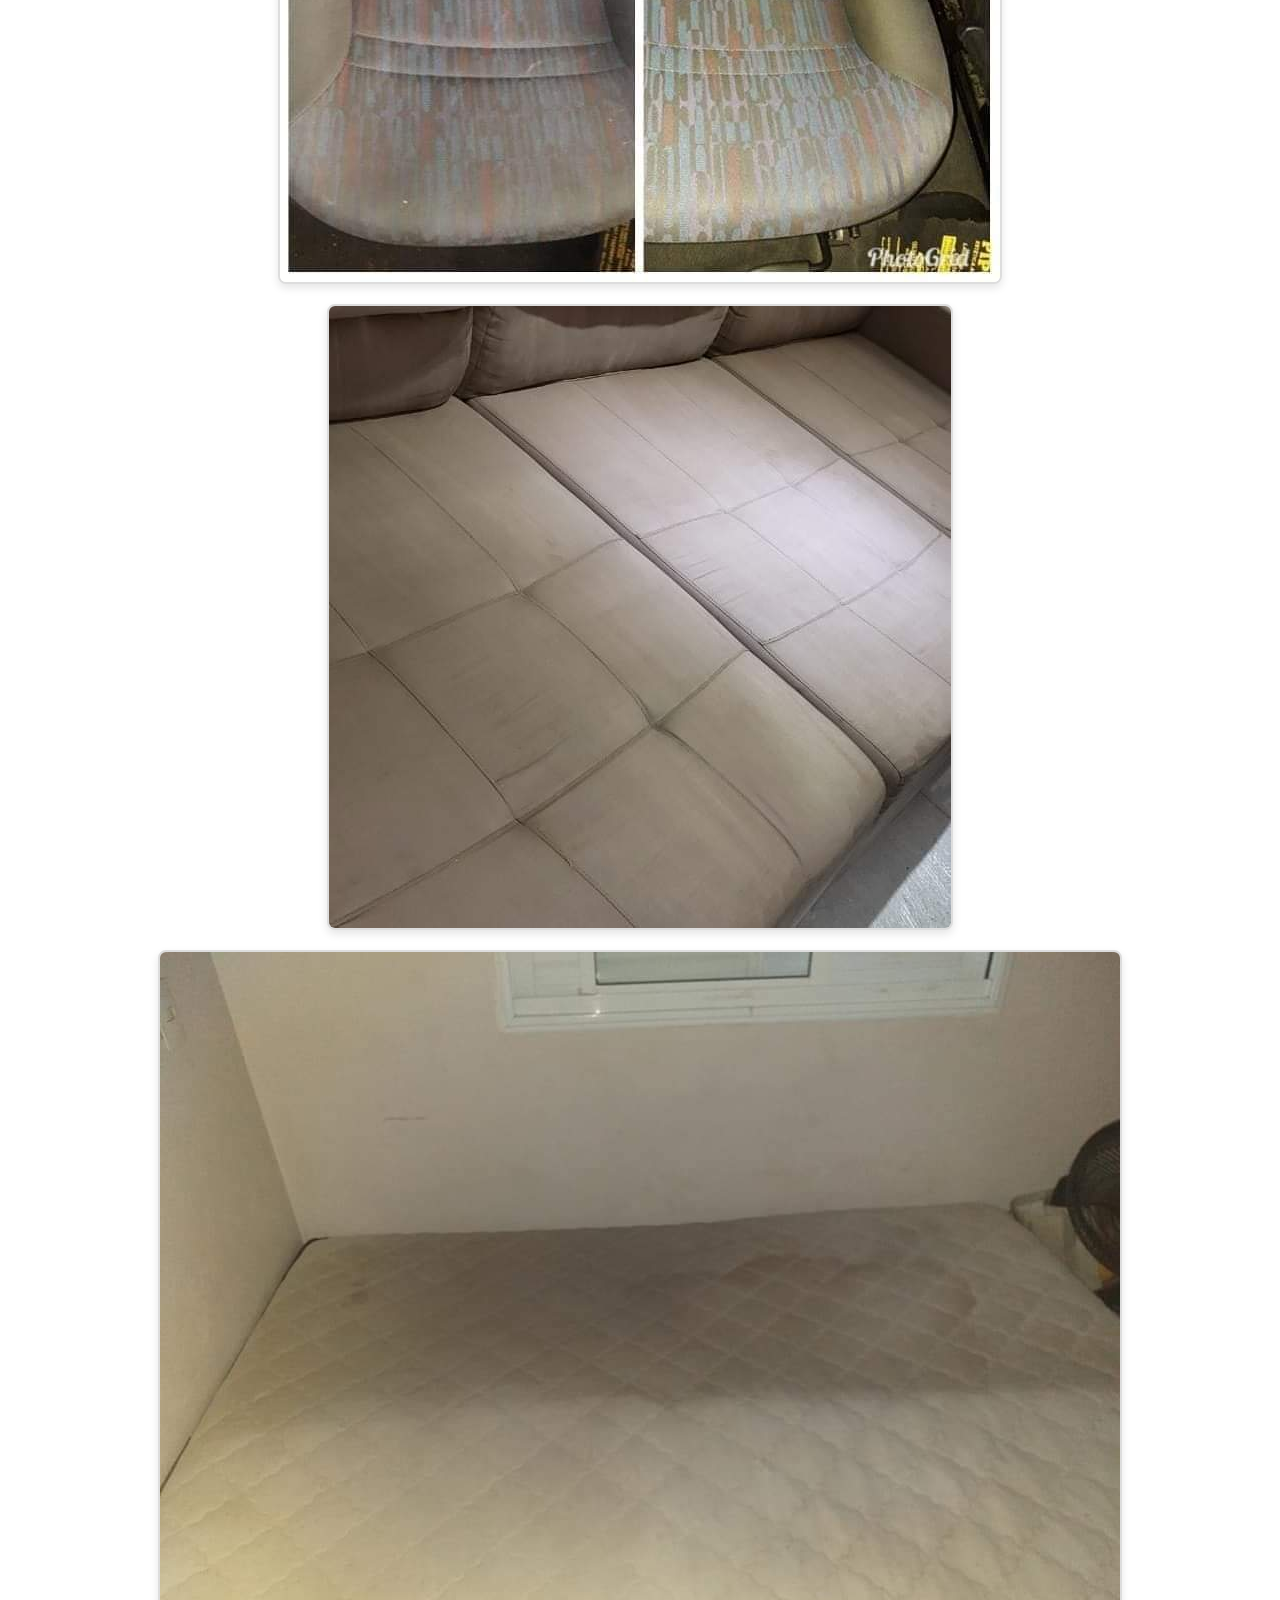
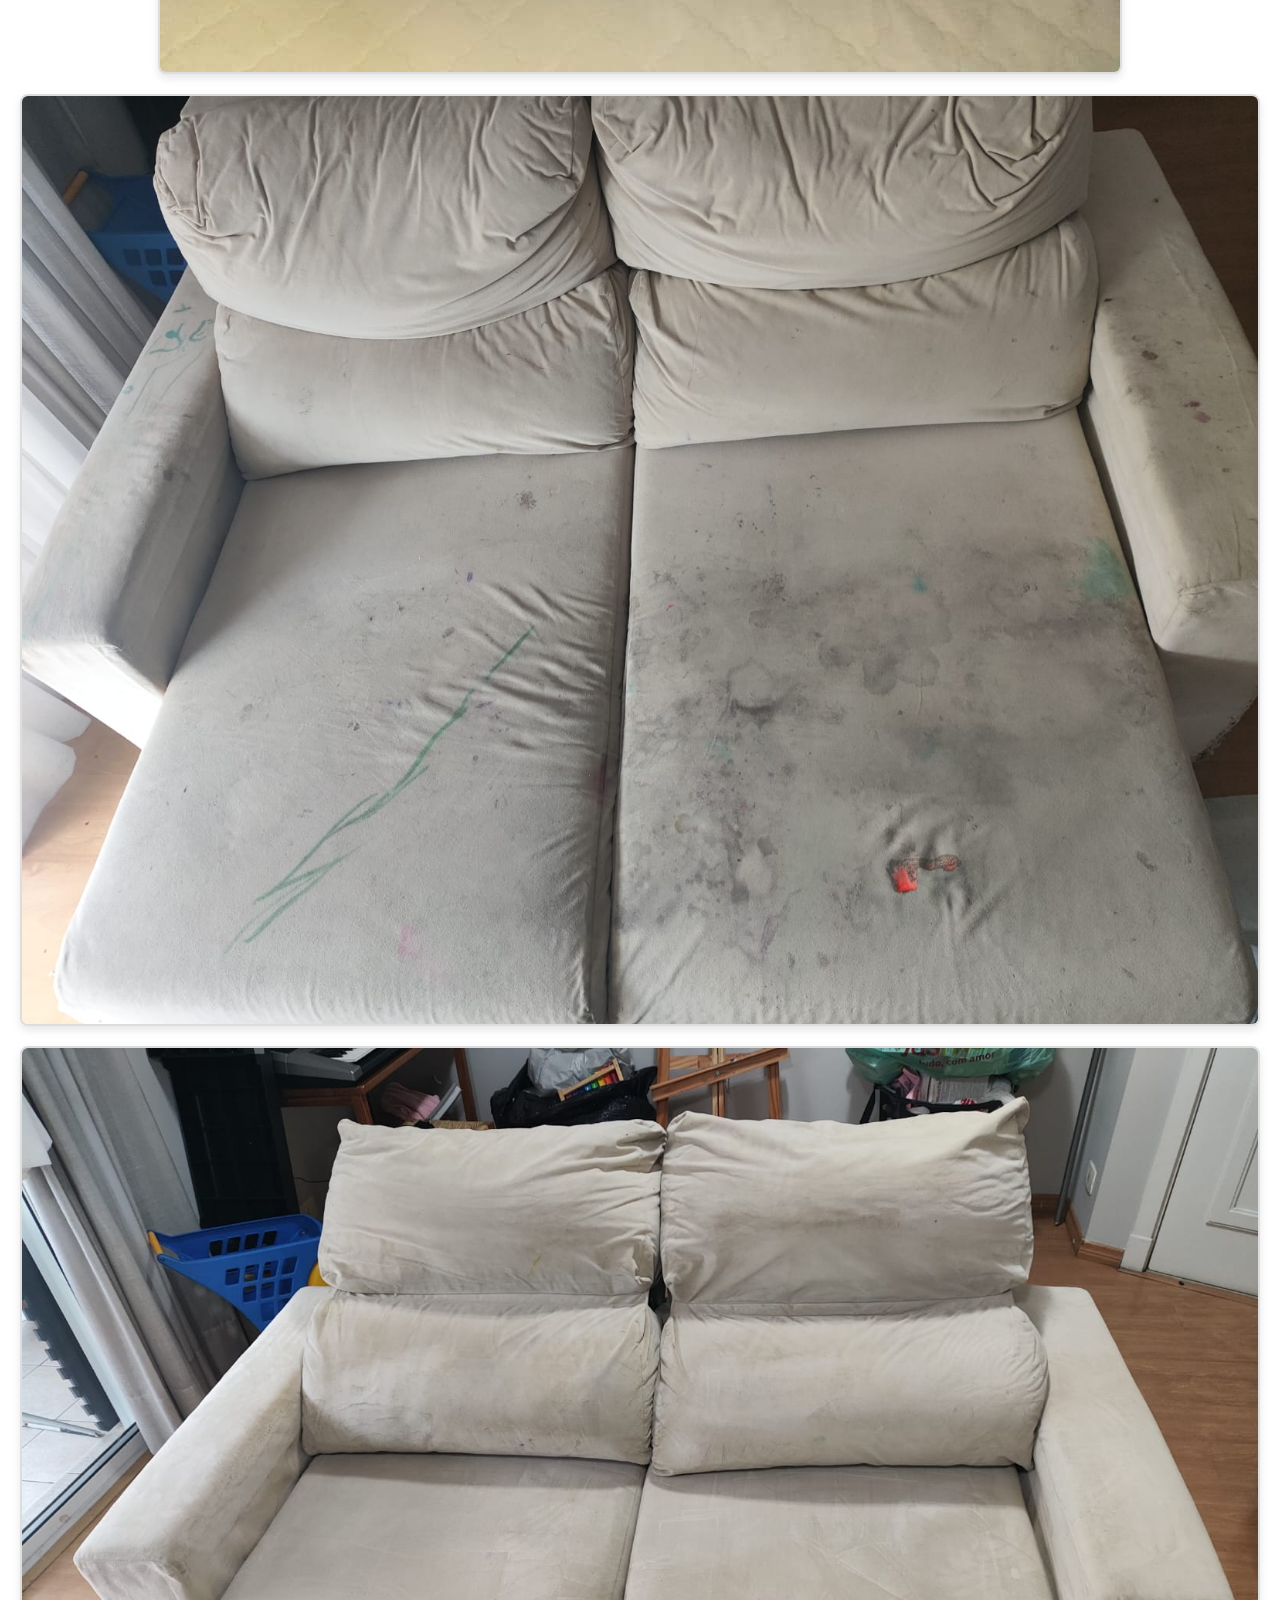
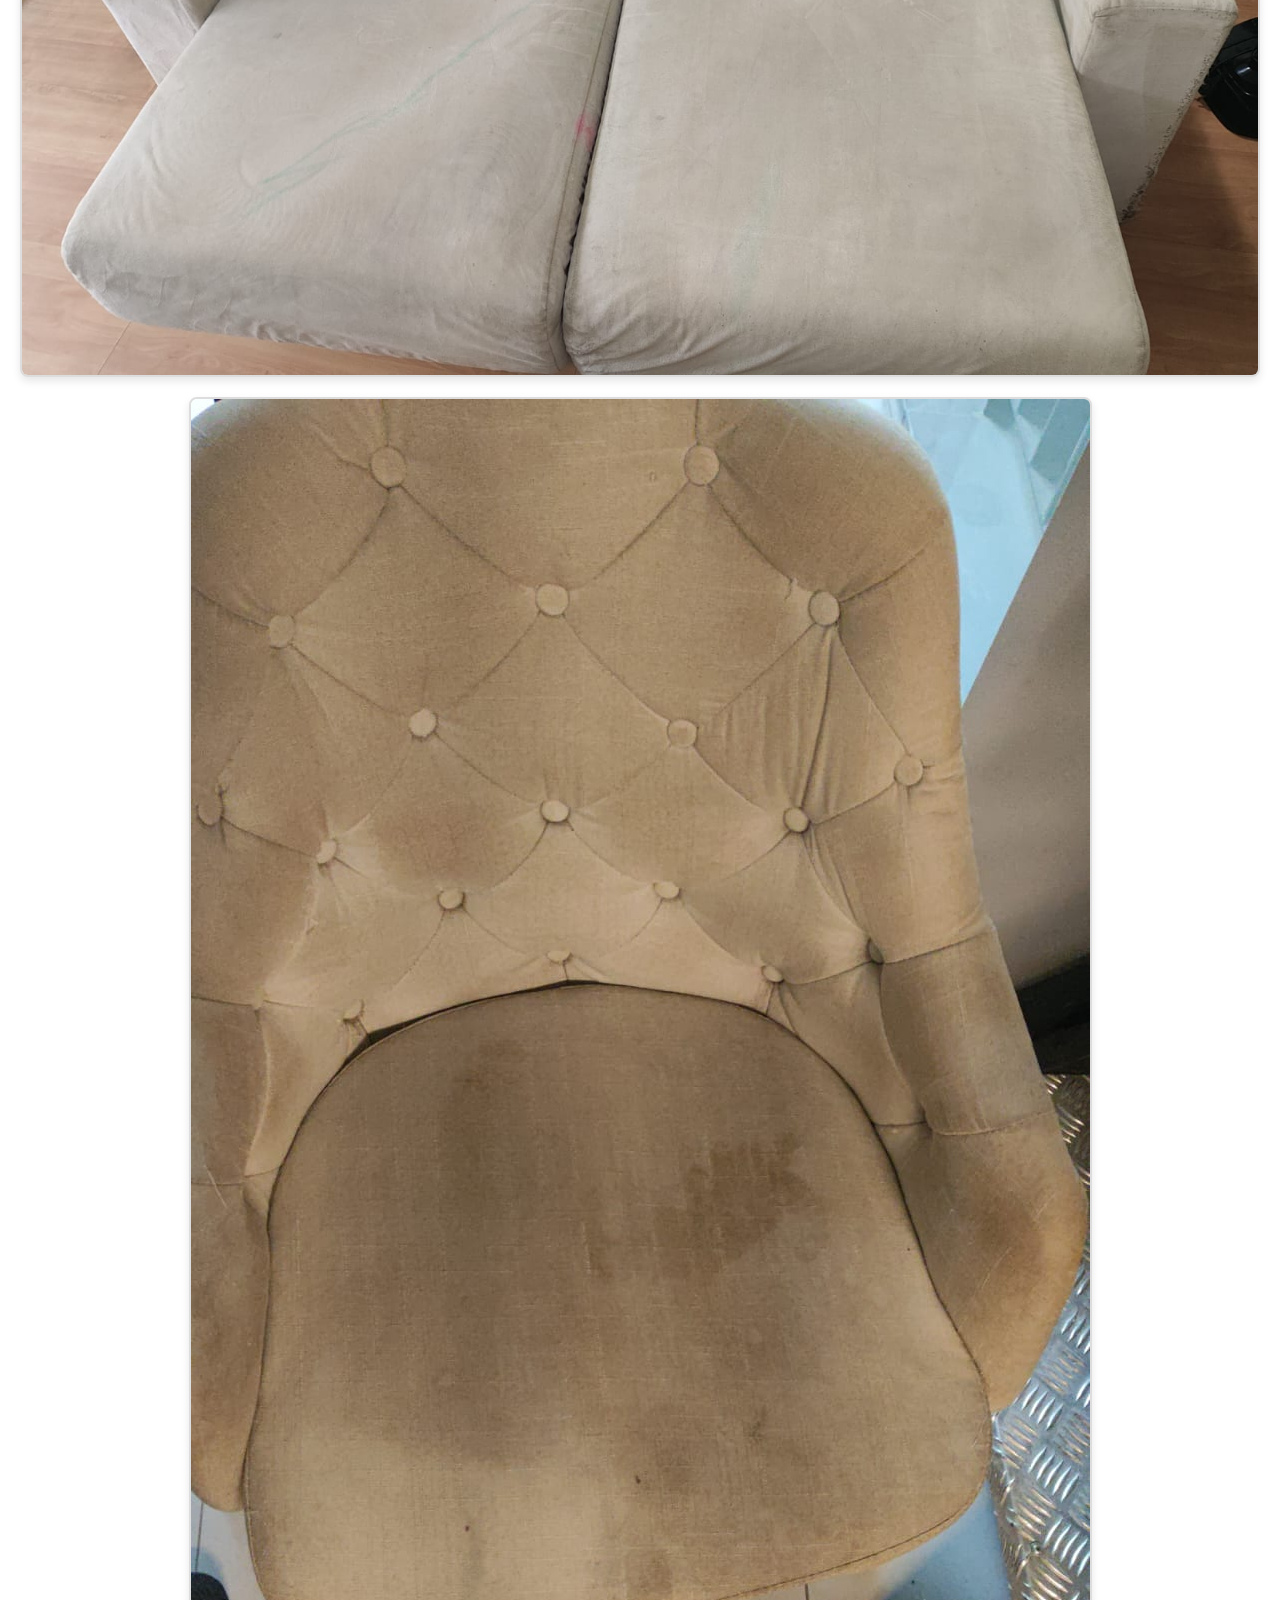
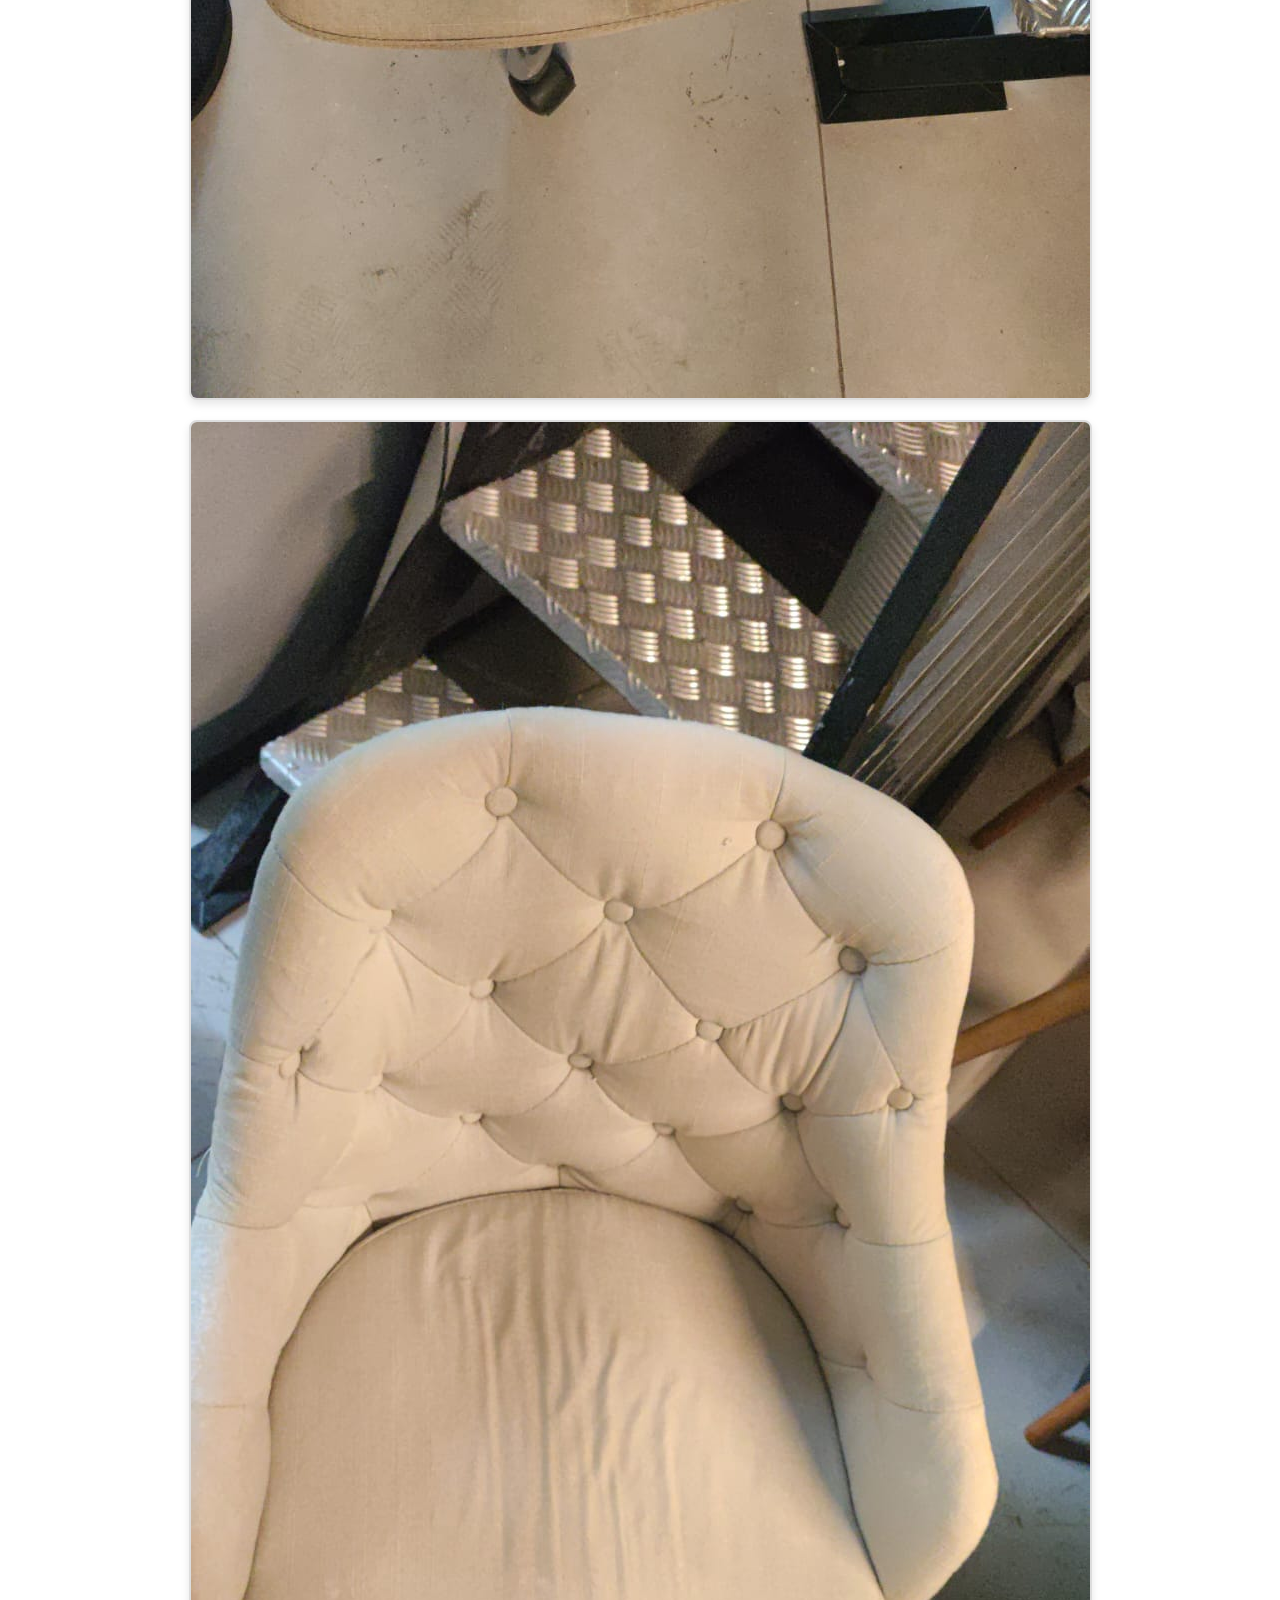
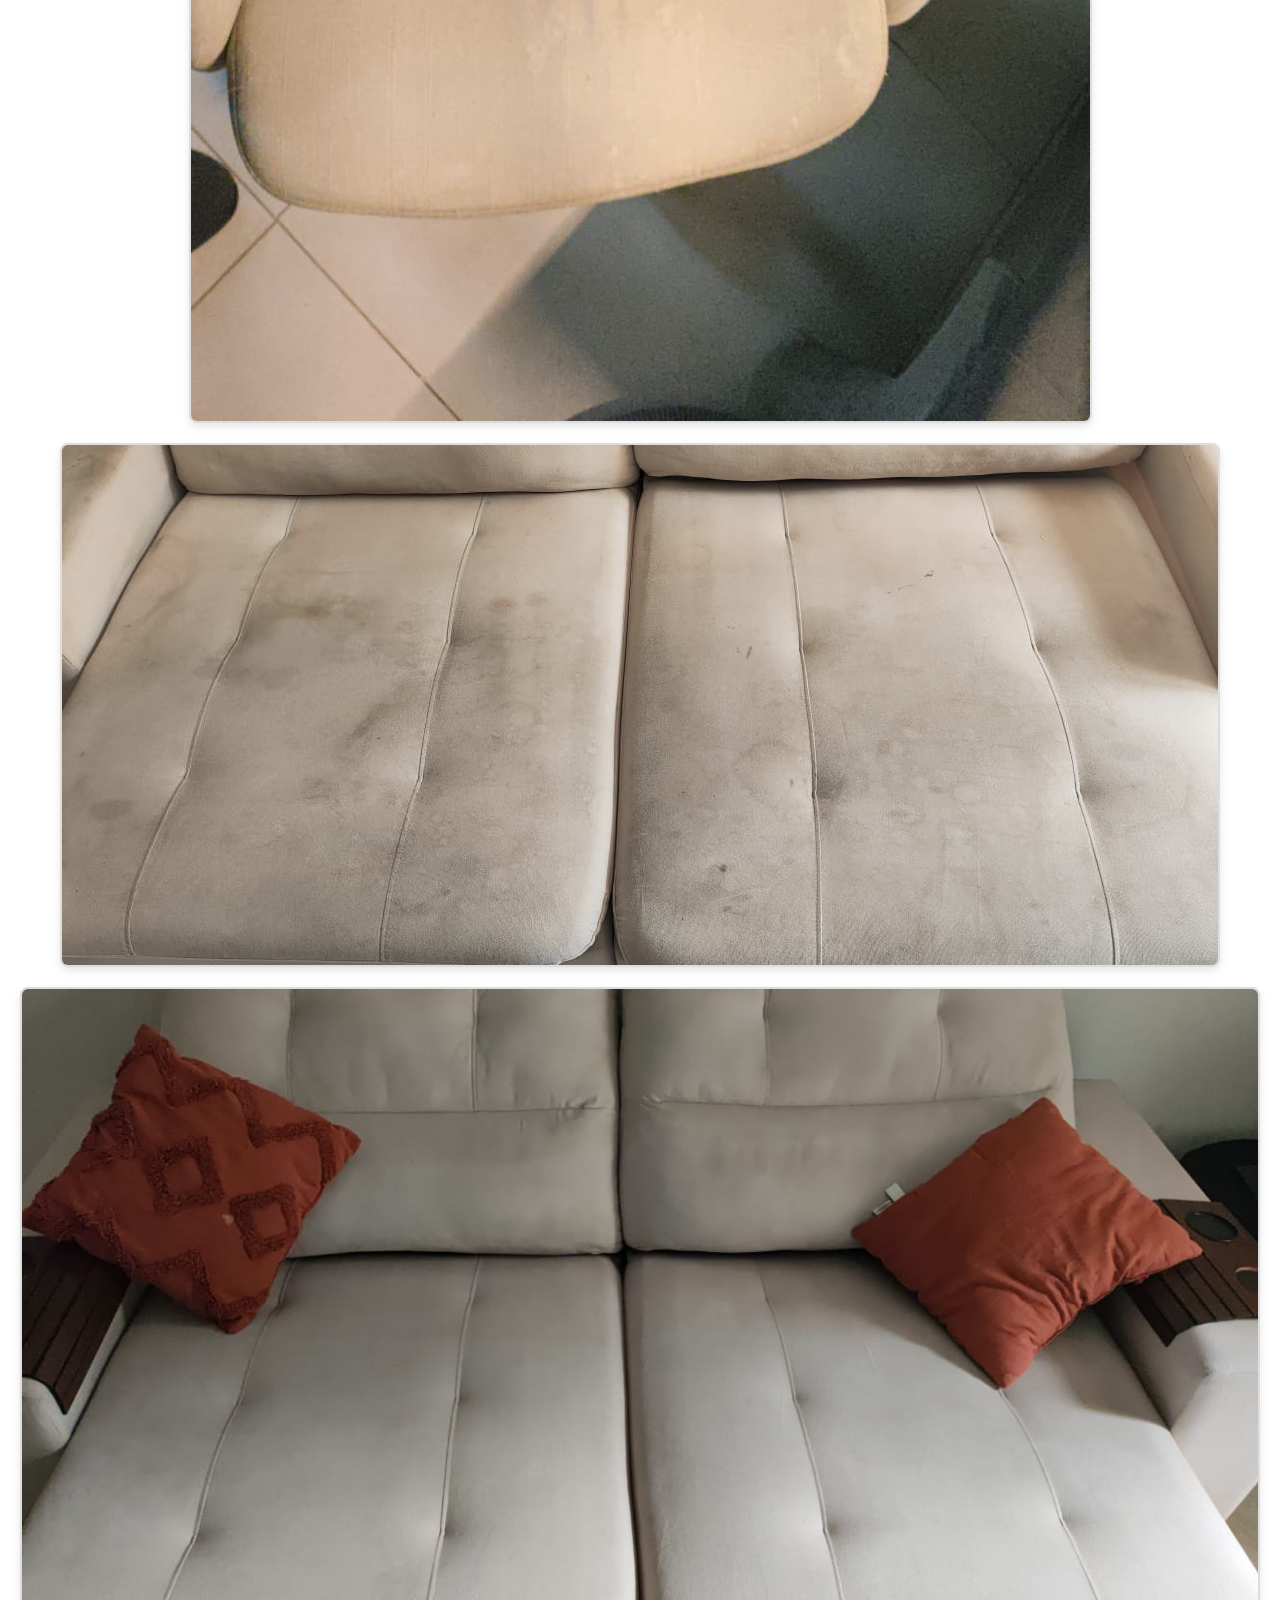
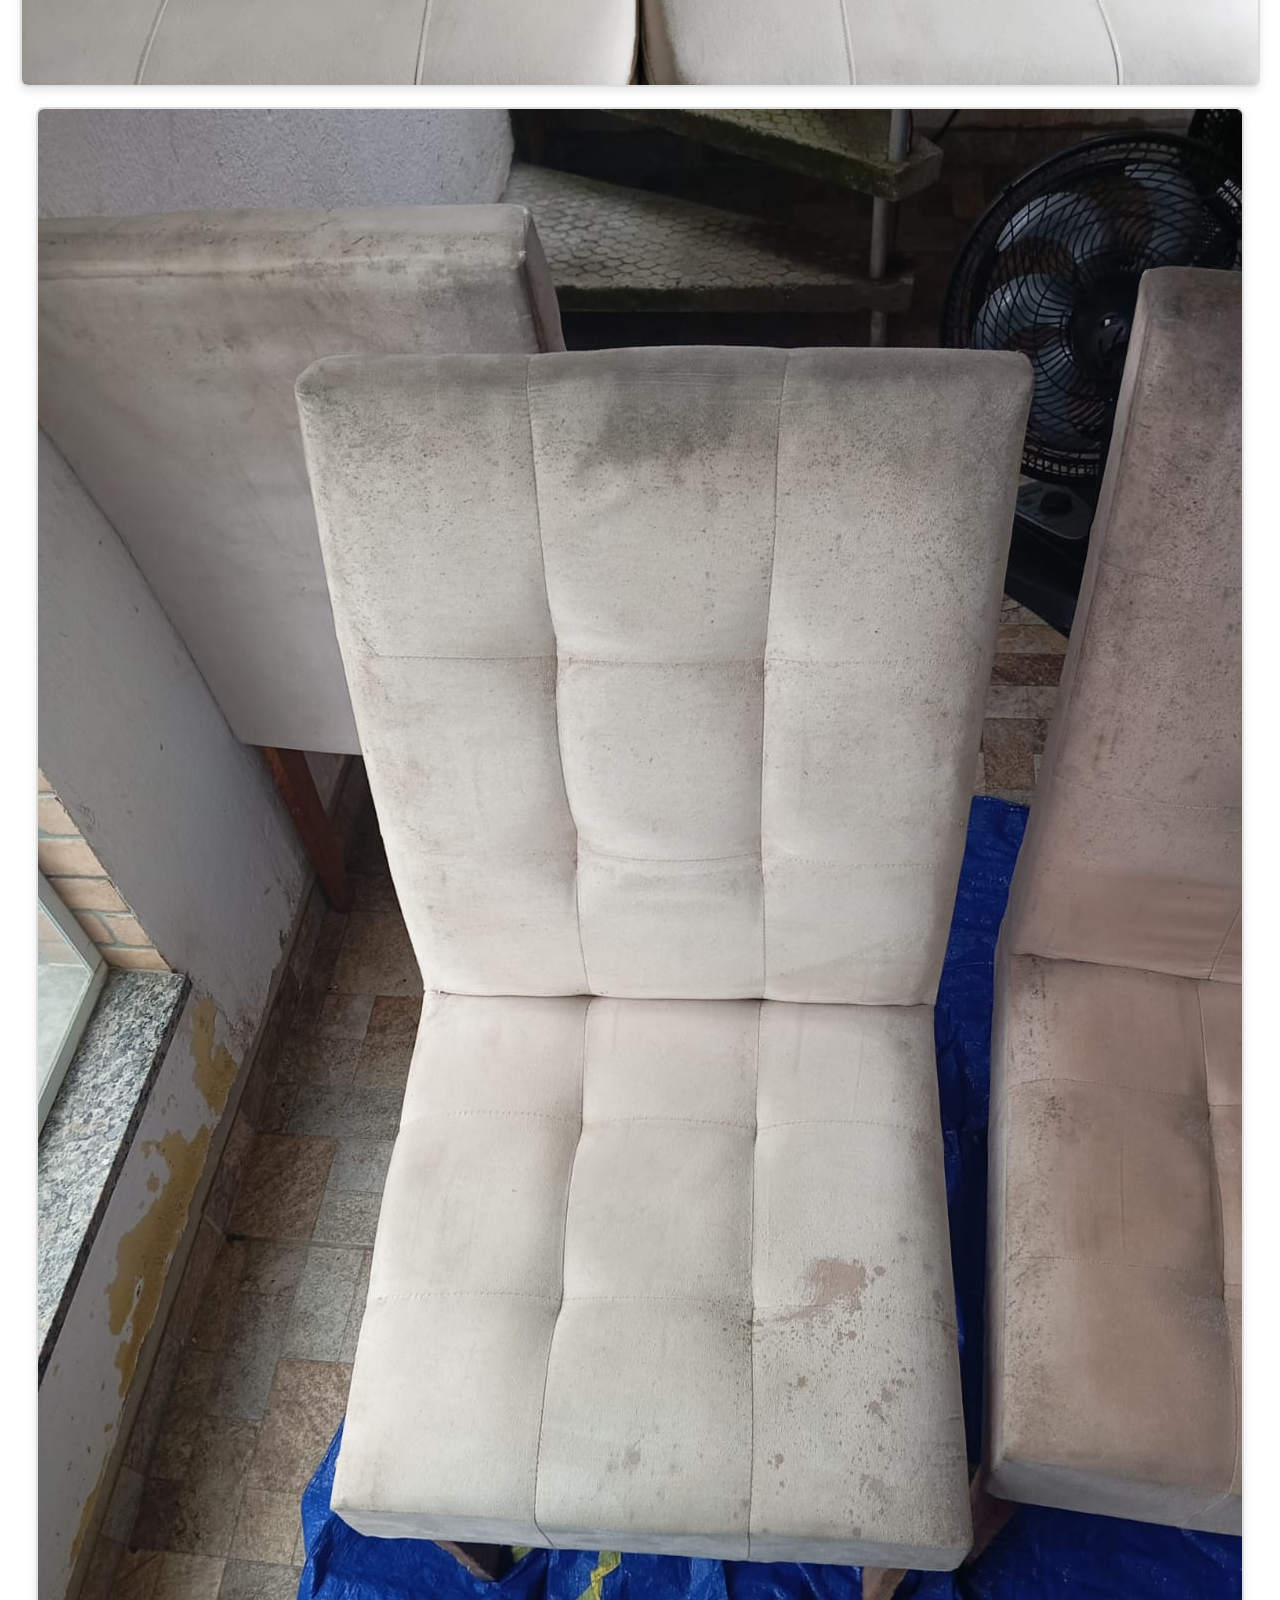
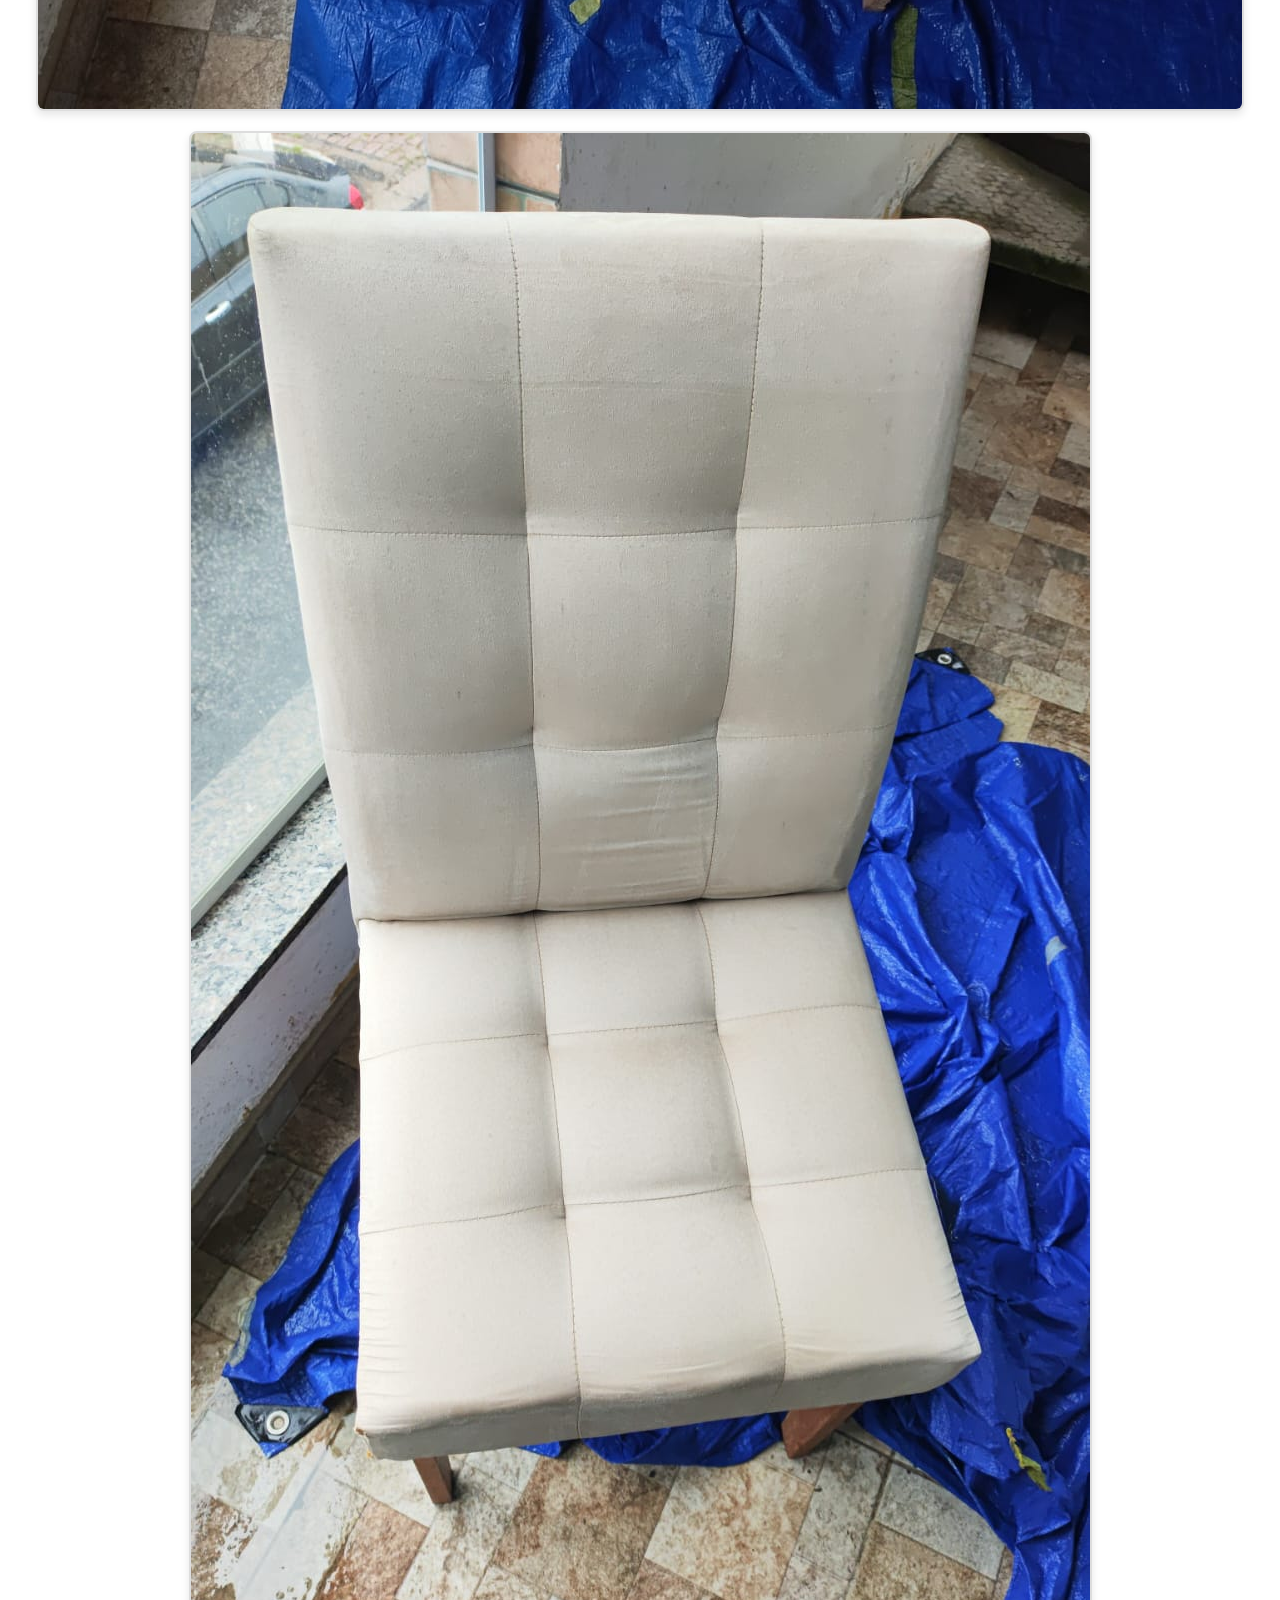
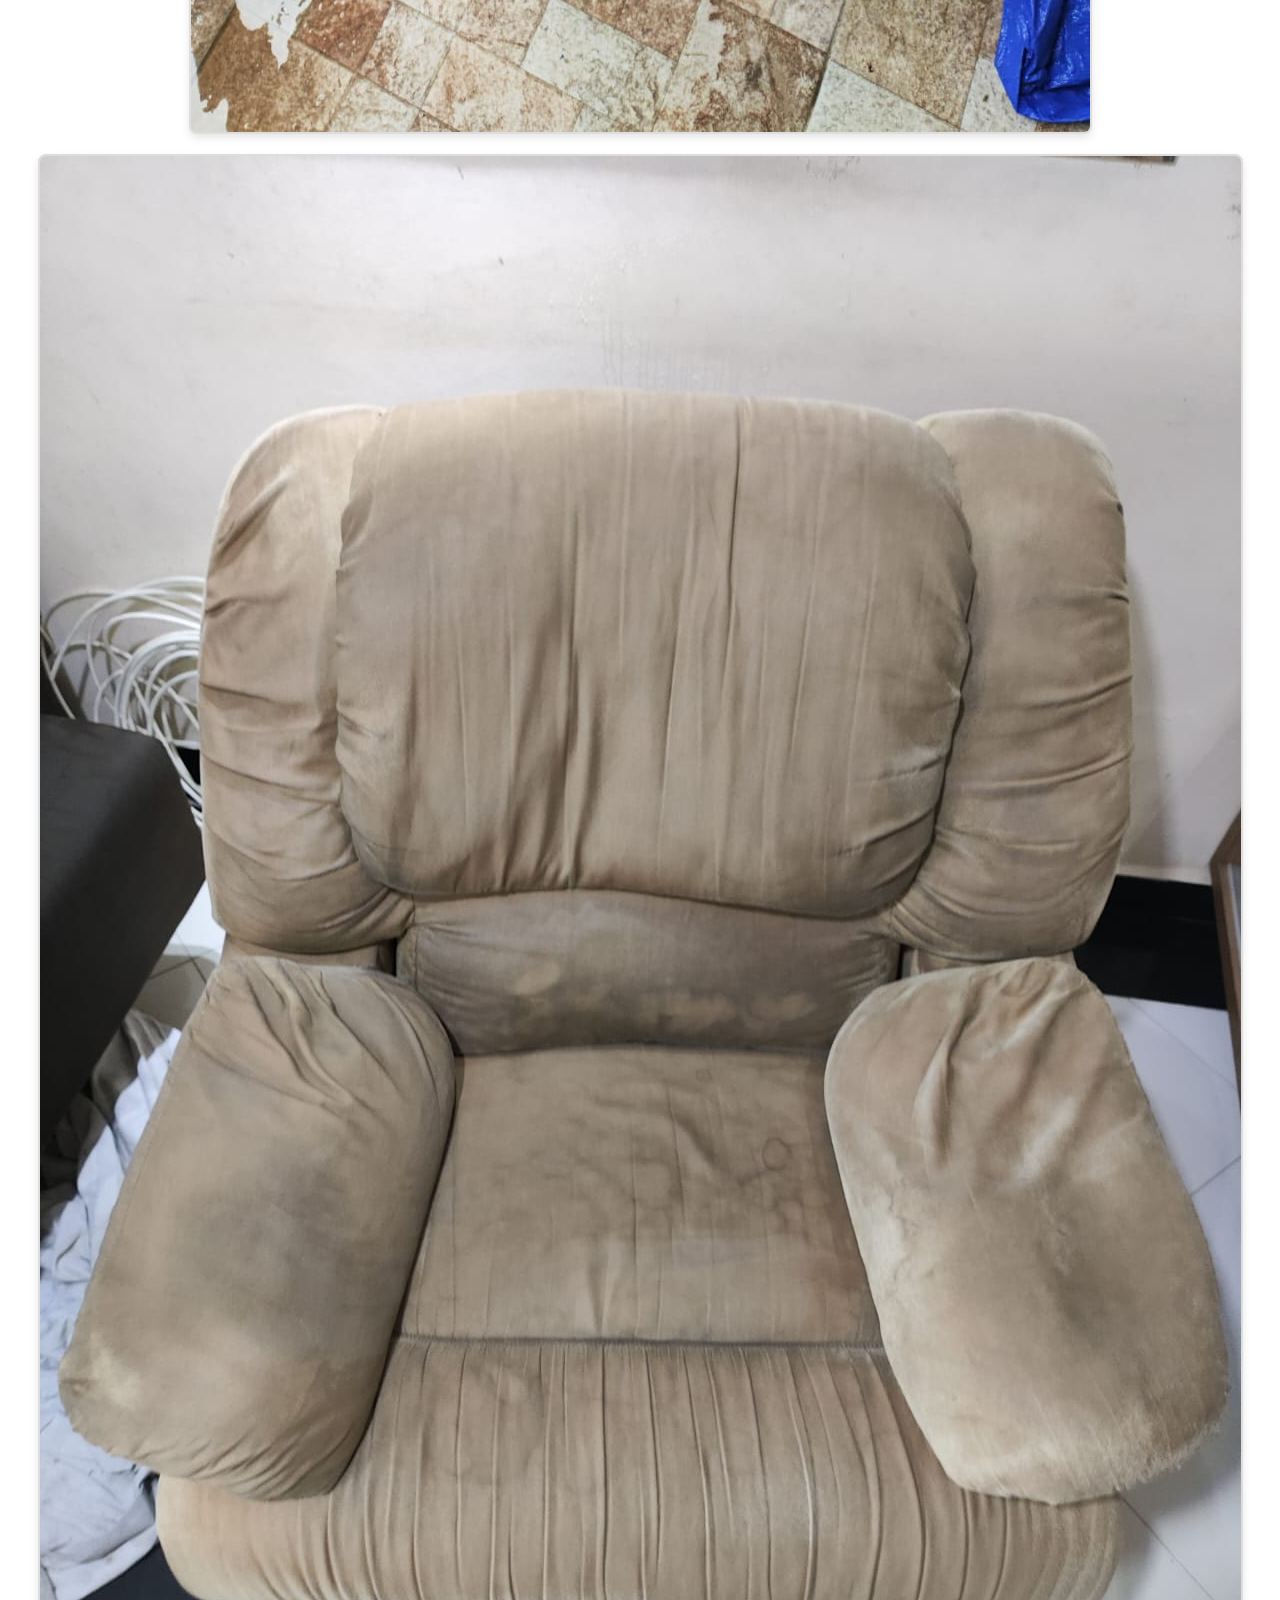
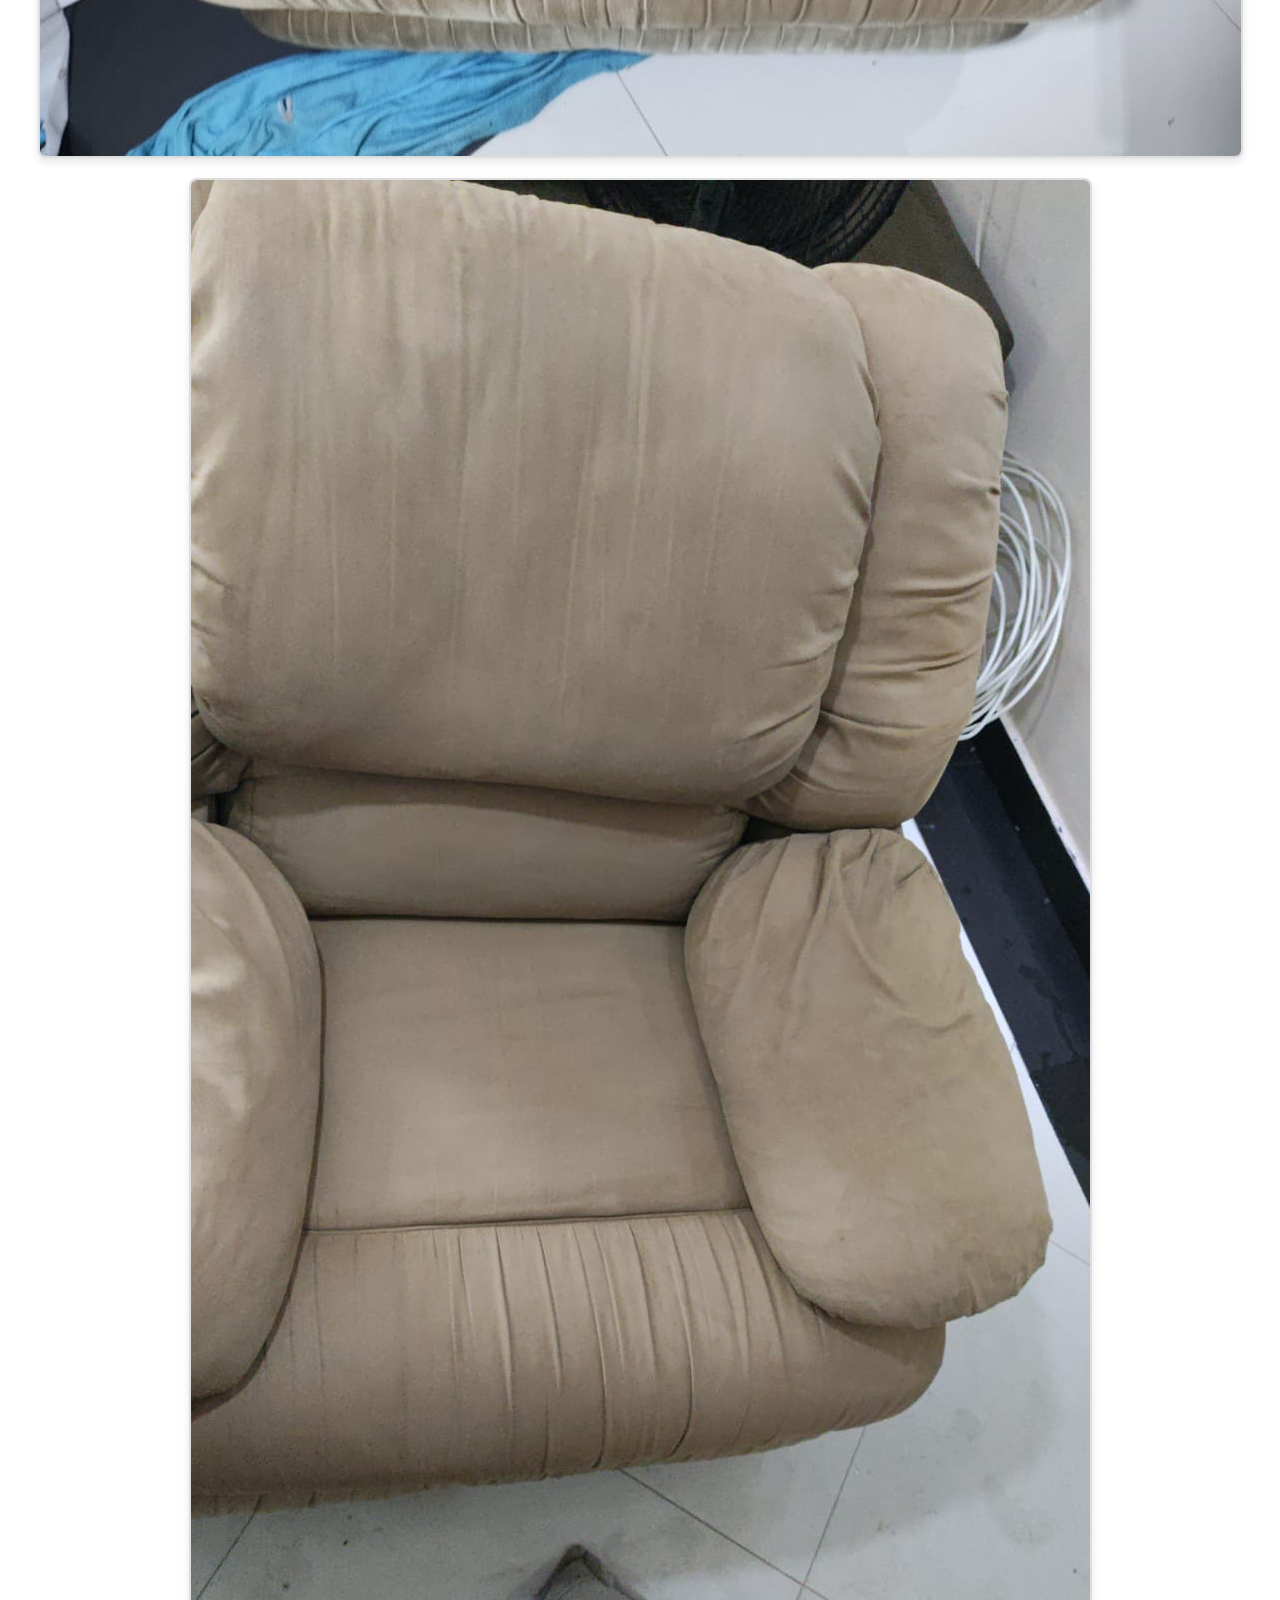
==== commit 0fdc5969: "Update galeria.html" ====
--- a/galeria.html
+++ b/galeria.html
@@ -59,10 +59,10 @@
                 <img src="3.jpg" alt="Foto 3.1">
             </div>
             <div class="photo">
-                <img src=".jpg" alt="Foto 3.1">
+                <img src="5.1.jpg" alt="Foto 3.1">
             </div>
              <div class="photo">
-                <img src=".jpg" alt="Foto 3.1">
+                <img src="5.2.jpg" alt="Foto 3.1">
             </div>
             <!-- Adicione mais fotos conforme necessário -->
         </div>
